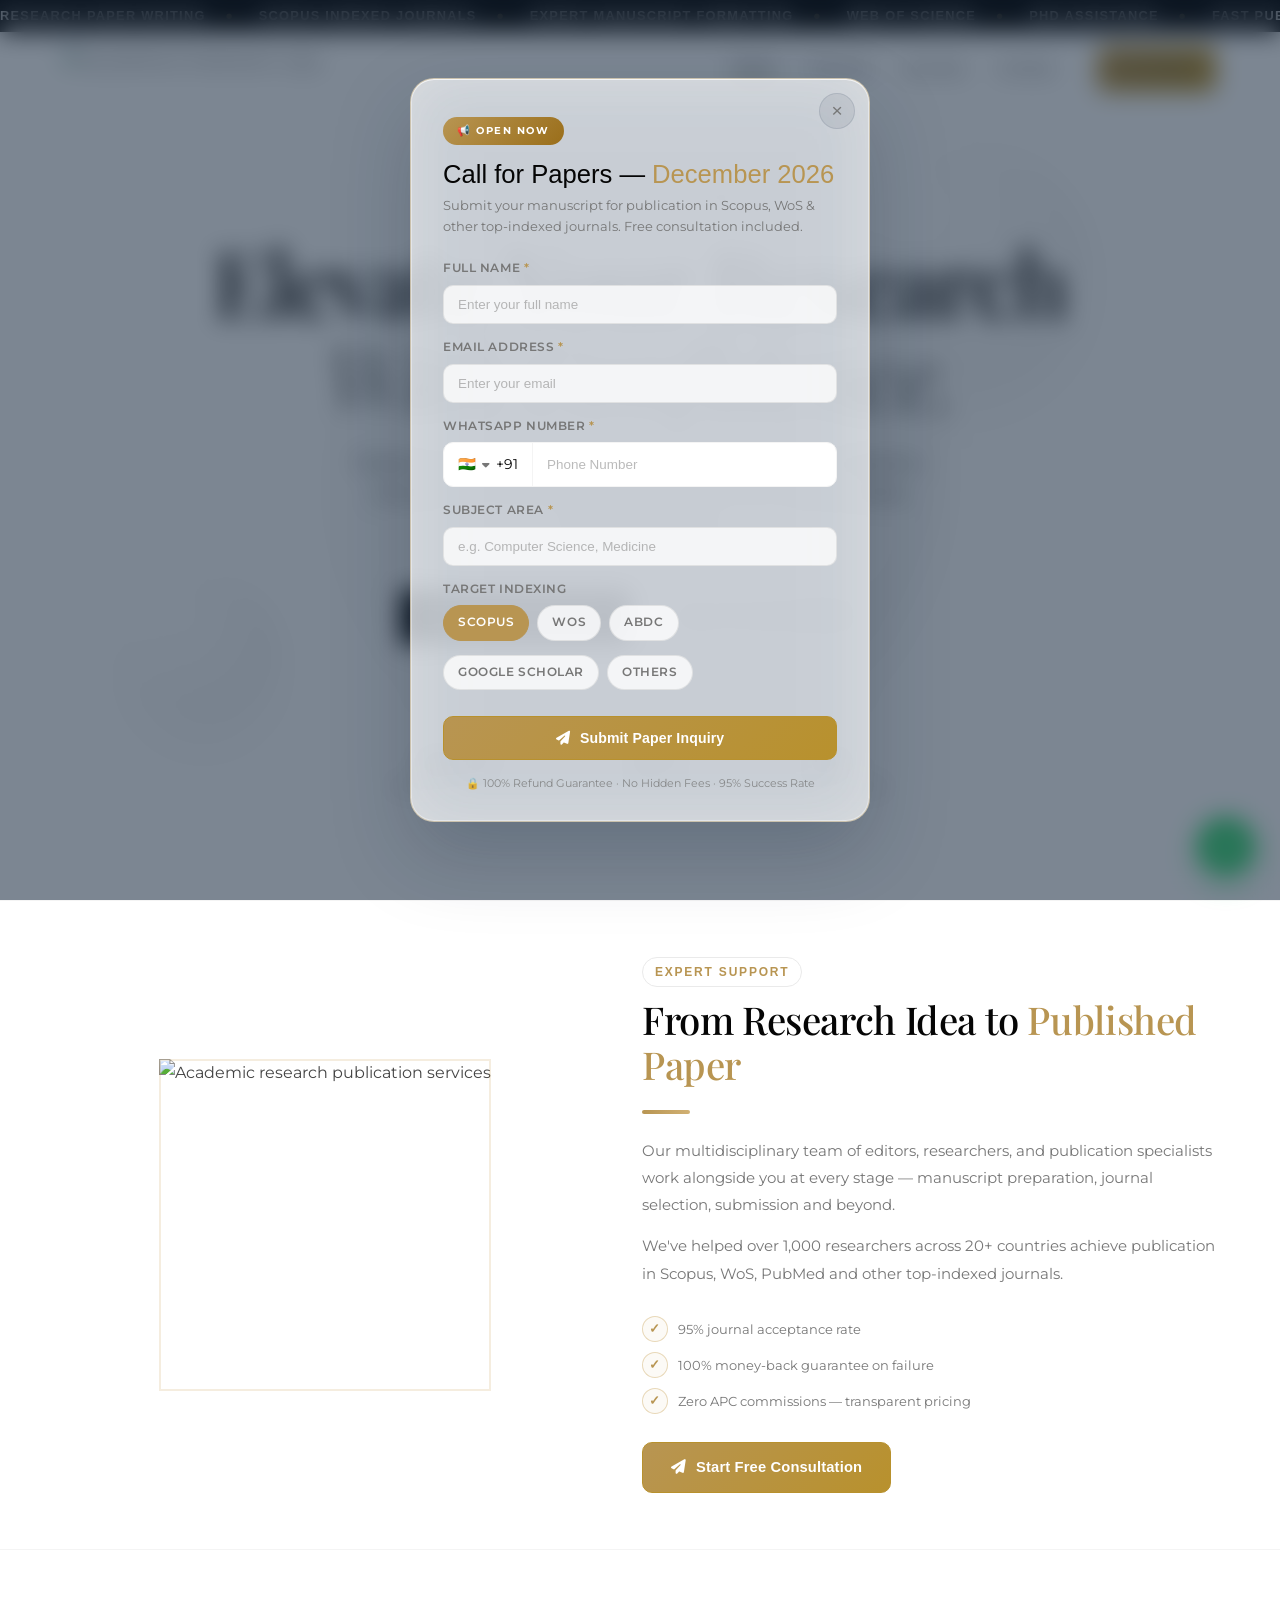
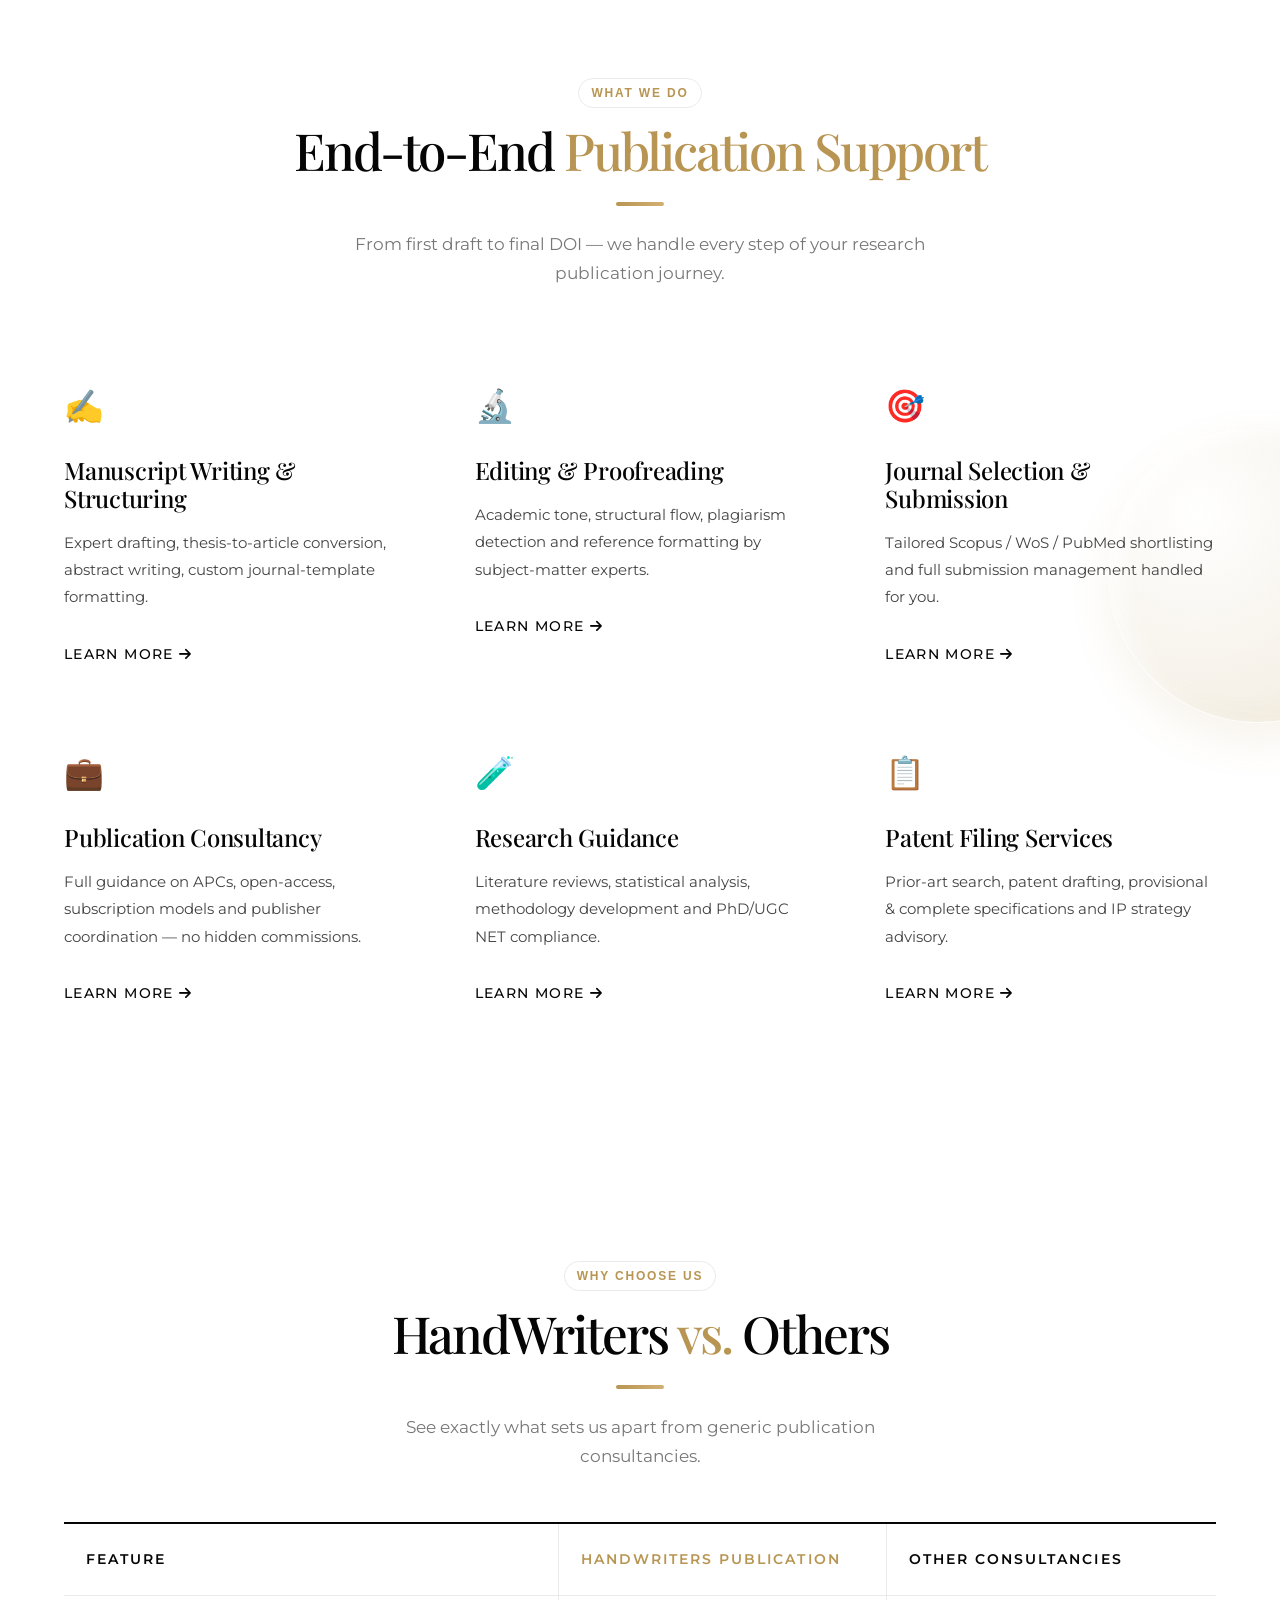
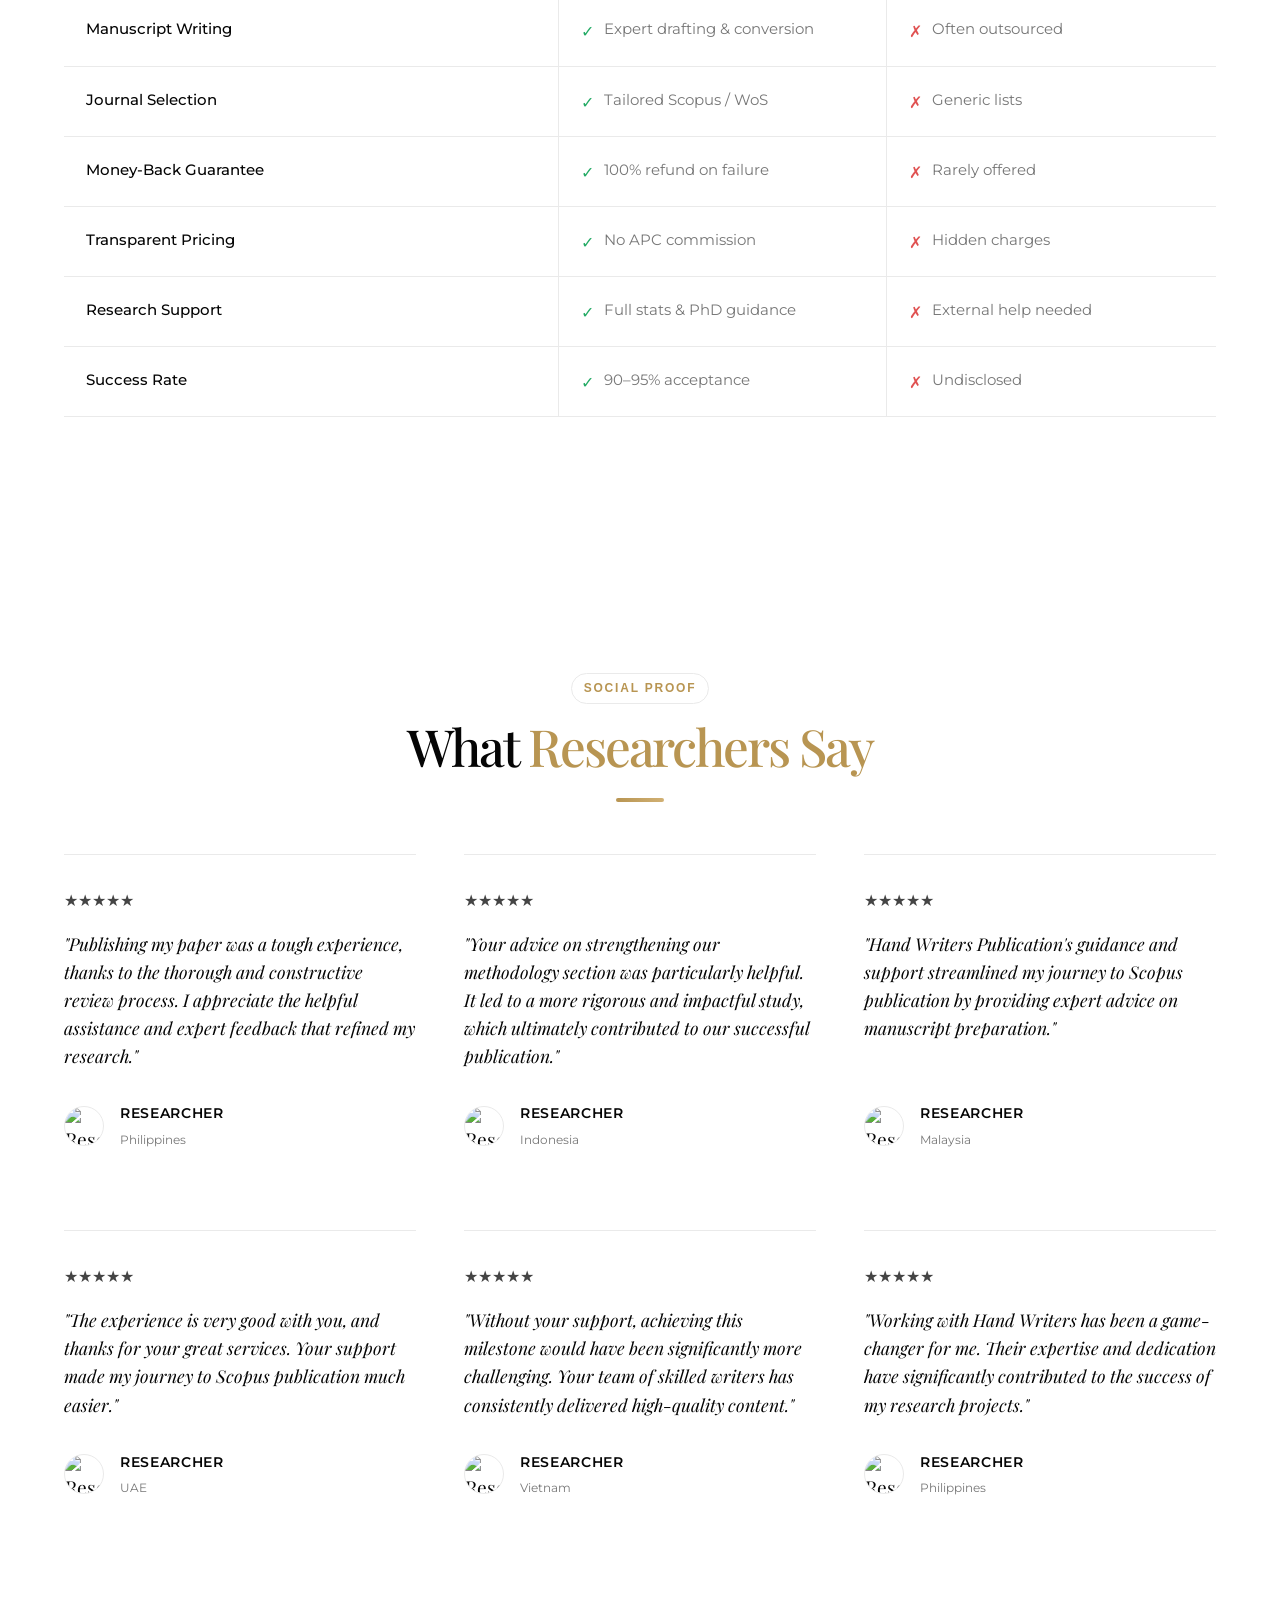
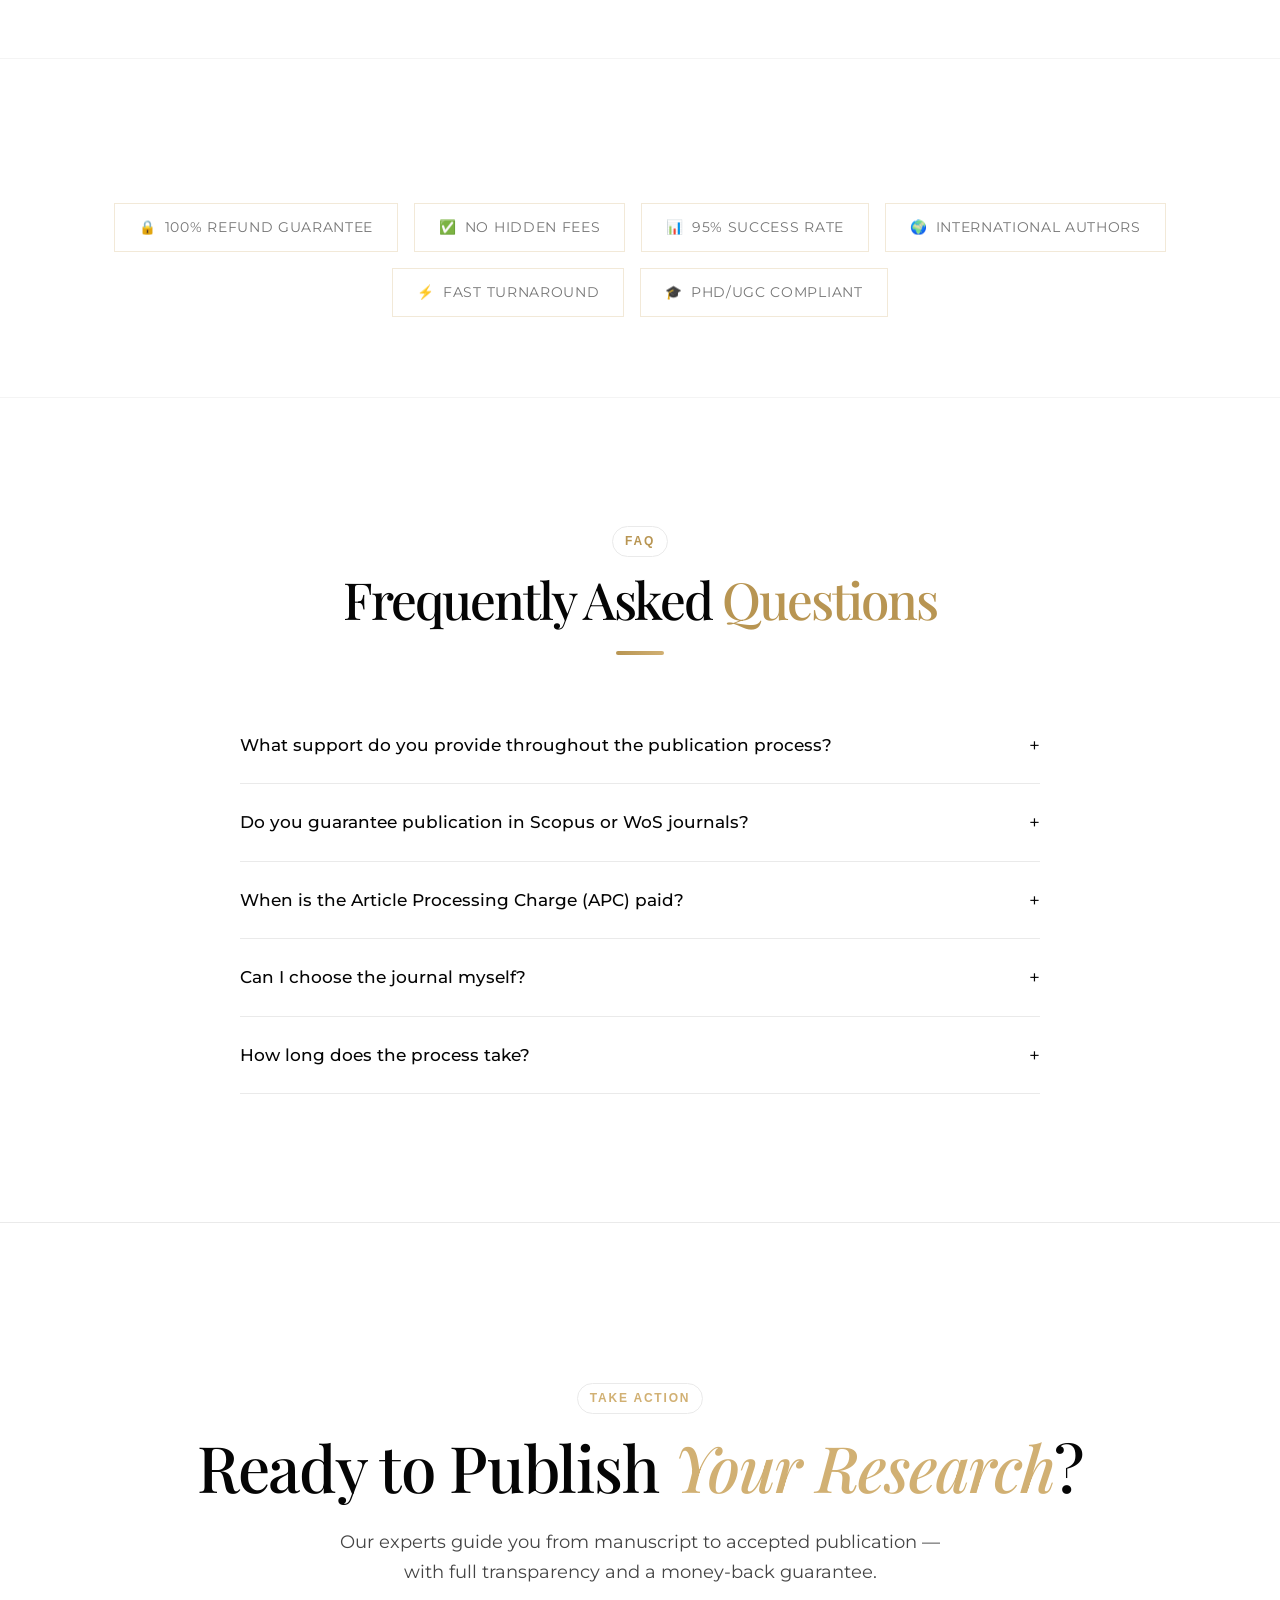
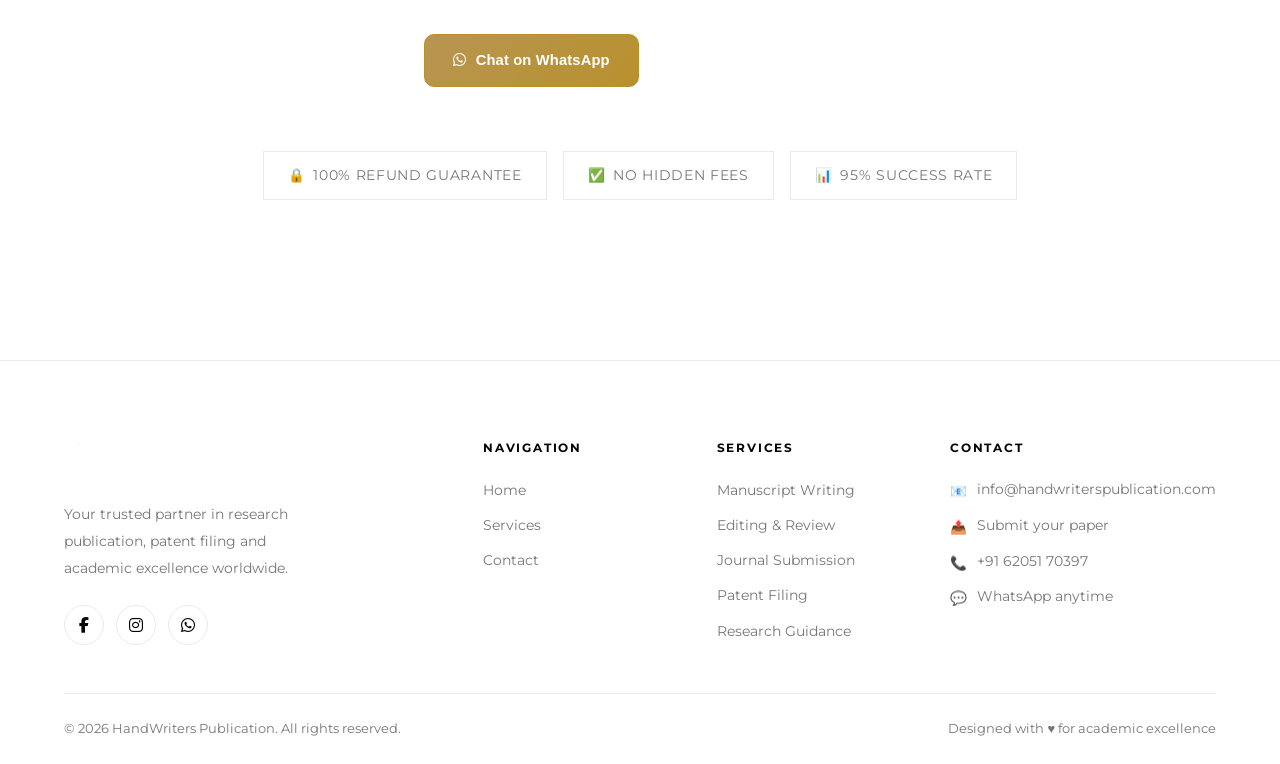
==== index.html @ 3bc951a7 "New 3d design" ====
<!DOCTYPE html>
<html lang="en">
<head>
  <!-- Google tag (gtag.js) -->
  <script async src="https://www.googletagmanager.com/gtag/js?id=G-VJTS8D324P"></script>
  <script>
    window.dataLayer = window.dataLayer || [];
    function gtag(){dataLayer.push(arguments);}
    gtag('js', new Date());
    gtag('config', 'G-VJTS8D324P');
  </script>

  <!-- Charset & Viewport -->
  <meta charset="UTF-8">
  <meta name="viewport" content="width=device-width, initial-scale=1.0">
  <meta http-equiv="X-UA-Compatible" content="IE=edge">

  <!-- Primary Meta Tags -->
  <title>Handwriters Publication | Research Paper & Scopus Journal Publication Services</title>
  <meta name="title" content="Handwriters Publication | Research Paper & Scopus Journal Publication Services">
  <meta name="description" content="Handwriters Publication offers end-to-end research paper publication support — Scopus-indexed journals, manuscript writing, editing, formatting, patent services, and submission assistance. Trusted by researchers across India.">
  <meta name="keywords" content="handwriters publication, research paper publication, Scopus journal publication, manuscript writing services, research publication India, journal submission help, patent services, indexed journal publication, academic publishing, research paper writing, PhD publication support, IEEE publication help, WoS journal, PubMed publication">
  <meta name="author" content="Handwriters Publication">
  <meta name="robots" content="index, follow">
  <meta name="language" content="English">
  <meta name="revisit-after" content="7 days">
  <link rel="canonical" href="https://handwriterspublication.com/">

  <!-- Open Graph -->
  <meta property="og:type" content="website">
  <meta property="og:url" content="https://handwriterspublication.com/">
  <meta property="og:title" content="Handwriters Publication | Research Paper & Scopus Journal Publication Services">
  <meta property="og:description" content="End-to-end research paper publication support — Scopus-indexed journals, manuscript writing, formatting, patent filing, and submission. Trusted by researchers across India.">
  <meta property="og:image" content="https://handwriterspublication.com/lo.png">
  <meta property="og:image:width" content="1200">
  <meta property="og:image:height" content="630">
  <meta property="og:site_name" content="Handwriters Publication">
  <meta property="og:locale" content="en_IN">

  <!-- Twitter Card -->
  <meta name="twitter:card" content="summary_large_image">
  <meta name="twitter:url" content="https://handwriterspublication.com/">
  <meta name="twitter:title" content="Handwriters Publication | Research Paper & Scopus Journal Publication Services">
  <meta name="twitter:description" content="End-to-end research paper publication — Scopus journals, manuscript writing, patent services, and submission support for researchers across India.">
  <meta name="twitter:image" content="https://handwriterspublication.com/lo.png">

  <!-- JSON-LD Schema -->
  <script type="application/ld+json">
  {
    "@context": "https://schema.org",
    "@type": "Organization",
    "name": "Handwriters Publication",
    "alternateName": ["Hand Writers Publication", "Handwriterspublication"],
    "url": "https://handwriterspublication.com",
    "logo": "https://handwriterspublication.com/lo.png",
    "description": "Handwriters Publication provides end-to-end research paper publication services including Scopus-indexed journal submission, manuscript writing, editing, patent filing, and academic publishing support.",
    "contactPoint": {
      "@type": "ContactPoint",
      "contactType": "customer support",
      "availableLanguage": ["English", "Hindi"]
    },
    "sameAs": [
      "https://handwriterspublication.in"
    ],
    "serviceArea": {
      "@type": "Country",
      "name": "India"
    },
    "hasOfferCatalog": {
      "@type": "OfferCatalog",
      "name": "Publication Services",
      "itemListElement": [
        { "@type": "Offer", "itemOffered": { "@type": "Service", "name": "Scopus Journal Publication" } },
        { "@type": "Offer", "itemOffered": { "@type": "Service", "name": "Research Paper Writing" } },
        { "@type": "Offer", "itemOffered": { "@type": "Service", "name": "Manuscript Editing & Formatting" } },
        { "@type": "Offer", "itemOffered": { "@type": "Service", "name": "Patent Filing Services" } },
        { "@type": "Offer", "itemOffered": { "@type": "Service", "name": "WoS & PubMed Journal Submission" } }
      ]
    }
  }
  </script>

  <!-- Favicon -->
  <link rel="icon" type="image/png" href="lo.png">
  <link rel="apple-touch-icon" href="lo.png">

  <!-- Stylesheets -->
  <link rel="stylesheet" href="style.css">
  <link rel="stylesheet" href="chatbot.css">
  <link rel="stylesheet" href="https://cdnjs.cloudflare.com/ajax/libs/font-awesome/6.5.0/css/all.min.css">
</head>
<body>

<!-- ══ KEYWORD MARQUEE ══════════════════════════════════════════════════ -->
<div class="keyword-marquee">
  <div class="marquee-content">
    <span>Research Paper Writing</span><span class="dot">•</span>
    <span>Scopus Indexed Journals</span><span class="dot">•</span>
    <span>Expert Manuscript Formatting</span><span class="dot">•</span>
    <span>Web of Science</span><span class="dot">•</span>
    <span>PhD Assistance</span><span class="dot">•</span>
    <span>Fast Publication</span><span class="dot">•</span>
    <span>Patent Filing Services</span><span class="dot">•</span>
    <span>UGC CARE List</span><span class="dot">•</span>
    <!-- Duplicate for infinite scroll -->
    <span>Research Paper Writing</span><span class="dot">•</span>
    <span>Scopus Indexed Journals</span><span class="dot">•</span>
    <span>Expert Manuscript Formatting</span><span class="dot">•</span>
    <span>Web of Science</span><span class="dot">•</span>
    <span>PhD Assistance</span><span class="dot">•</span>
    <span>Fast Publication</span><span class="dot">•</span>
    <span>Patent Filing Services</span><span class="dot">•</span>
    <span>UGC CARE List</span><span class="dot">•</span>
  </div>
</div>

<header class="site-header" id="header">
  <div class="header-inner">
    <a href="index.html" class="logo-wrap">
      <img src="logo.png" alt="HandWriters Publication Logo" class="logo-img" style="height:44px;width:auto;">
    </a>
    <nav class="main-nav">
      <a href="index.html" class="active">Home</a>
      <a href="services.html">Services</a>
      <a href="https://journals.handwriterspublication.com" target="_blank">Journals</a>
      <a href="contact.html">Contact</a>
      <a href="https://wa.me/916205170397?text=Hello%2C%20I%20want%20more%20info" class="btn btn-gold nav-cta">Get Started</a>
    </nav>
    <button class="hamburger" id="hamburger" aria-label="Menu"><span></span><span></span><span></span></button>
  </div>
</header>

<nav class="mobile-nav" id="mobileNav">
  <button class="mobile-close" id="mobileClose">&times;</button>
  <a href="index.html">Home</a>
  <a href="services.html">Services</a>
  <a href="https://journals.handwriterspublication.com" target="_blank">Journals</a>
  <a href="contact.html">Contact</a>
  <a href="https://wa.me/916205170397" class="btn btn-gold">Get Started</a>
</nav>

<!-- ══ HERO ══════════════════════════════════════════════════ -->
<section class="hero" id="home">
  <!-- Pure CSS 3D Objects -->
  <div class="css-3d-sphere sphere-1"></div>
  <div class="css-3d-sphere sphere-2"></div>
  <div class="css-3d-sphere sphere-main"></div>

  <div class="container hero-center">
    <div class="hero-eyebrow fade-in">
      <span class="hero-eyebrow-text">Trusted Since 2020</span>
    </div>
    <h1 class="fade-in fade-in-delay-1">
      Elevate Your Research<br>
      <em class="typing-text">To Global Recognition</em>
    </h1>
    <p class="hero-desc fade-in fade-in-delay-2">
      Expert-guided manuscript preparation, journal selection, and end-to-end submission support for Scopus, WoS, PubMed &amp; more.
    </p>
    <div class="hero-actions fade-in fade-in-delay-3">
      <a href="services.html" class="btn btn-dark">Explore Services</a>
      <a href="contact.html" class="btn btn-outline">Talk to an Expert</a>
    </div>
    <div class="hero-trust fade-in fade-in-delay-4">
      <div class="trust-item">
        <span class="trust-number">1000+</span>
        <span class="trust-label">Papers Published</span>
      </div>
      <div class="trust-item">
        <span class="trust-number">95%</span>
        <span class="trust-label">Success Rate</span>
      </div>
      <div class="trust-item">
        <span class="trust-number">50+</span>
        <span class="trust-label">Patents Filed</span>
      </div>
    </div>
  </div>
</section>




<!-- ══ ILLUSTRATION PANEL ═══════════════════════════════════════ -->
<section class="illustration-panel">
  <div class="container">
    <div class="illustration-inner">
      <div class="illustration-img-wrap fade-in">
        <img src="services-illustration.png" alt="Academic research publication services" loading="lazy">
      </div>
      <div class="illustration-text fade-in fade-in-delay-2">
        <span class="section-label">Expert Support</span>
        <h2>From Research Idea to <span style="color:var(--gold)">Published Paper</span></h2>
        <div class="gold-line"></div>
        <p>Our multidisciplinary team of editors, researchers, and publication specialists work alongside you at every stage — manuscript preparation, journal selection, submission and beyond.</p>
        <p>We've helped over 1,000 researchers across 20+ countries achieve publication in Scopus, WoS, PubMed and other top-indexed journals.</p>
        <div style="display:flex; flex-direction:column; gap:10px; margin-top:8px;">
          <div style="display:flex;align-items:center;gap:10px;font-size:0.83rem;color:var(--text-muted);">
            <span style="width:26px;height:26px;background:var(--gold-pale);border:1px solid rgba(184,136,42,0.3);border-radius:50%;display:flex;align-items:center;justify-content:center;font-size:0.8rem;flex-shrink:0;color:var(--gold);font-weight:700;">✓</span> 95% journal acceptance rate
          </div>
          <div style="display:flex;align-items:center;gap:10px;font-size:0.83rem;color:var(--text-muted);">
            <span style="width:26px;height:26px;background:var(--gold-pale);border:1px solid rgba(184,136,42,0.3);border-radius:50%;display:flex;align-items:center;justify-content:center;font-size:0.8rem;flex-shrink:0;color:var(--gold);font-weight:700;">✓</span> 100% money-back guarantee on failure
          </div>
          <div style="display:flex;align-items:center;gap:10px;font-size:0.83rem;color:var(--text-muted);">
            <span style="width:26px;height:26px;background:var(--gold-pale);border:1px solid rgba(184,136,42,0.3);border-radius:50%;display:flex;align-items:center;justify-content:center;font-size:0.8rem;flex-shrink:0;color:var(--gold);font-weight:700;">✓</span> Zero APC commissions — transparent pricing
          </div>
        </div>
        <div style="margin-top:28px;">
          <a href="contact.html" class="btn btn-gold"><i class="fas fa-paper-plane"></i> Start Free Consultation</a>
        </div>
      </div>
    </div>
  </div>
</section>

<!-- ══ SERVICES ══════════════════════════════════════════════════ -->
<section class="section services-section" id="services">
  <div class="css-3d-sphere sphere-3"></div>
  <div class="container">
    <div class="fade-in text-center" style="margin-bottom:52px">
      <span class="section-label">What We Do</span>
      <h2 class="section-title">End‑to‑End <span>Publication Support</span></h2>
      <div class="gold-line centered"></div>
      <p class="section-subtitle">From first draft to final DOI — we handle every step of your research publication journey.</p>
    </div>

    <div class="services-grid">
      <div class="service-card featured fade-in">
        <div class="service-icon">✍️</div>
        <h3>Manuscript Writing &amp; Structuring</h3>
        <p>Expert drafting, thesis-to-article conversion, abstract writing, custom journal-template formatting.</p>
        <div class="service-footer"><a href="services.html">Learn more <i class="fas fa-arrow-right"></i></a></div>
      </div>
      <div class="service-card fade-in fade-in-delay-1">
        <div class="service-icon">🔬</div>
        <h3>Editing &amp; Proofreading</h3>
        <p>Academic tone, structural flow, plagiarism detection and reference formatting by subject-matter experts.</p>
        <div class="service-footer"><a href="services.html">Learn more <i class="fas fa-arrow-right"></i></a></div>
      </div>
      <div class="service-card fade-in fade-in-delay-2">
        <div class="service-icon">🎯</div>
        <h3>Journal Selection &amp; Submission</h3>
        <p>Tailored Scopus / WoS / PubMed shortlisting and full submission management handled for you.</p>
        <div class="service-footer"><a href="services.html">Learn more <i class="fas fa-arrow-right"></i></a></div>
      </div>
      <div class="service-card fade-in fade-in-delay-3">
        <div class="service-icon">💼</div>
        <h3>Publication Consultancy</h3>
        <p>Full guidance on APCs, open-access, subscription models and publisher coordination — no hidden commissions.</p>
        <div class="service-footer"><a href="services.html">Learn more <i class="fas fa-arrow-right"></i></a></div>
      </div>
      <div class="service-card fade-in fade-in-delay-4">
        <div class="service-icon">🧪</div>
        <h3>Research Guidance</h3>
        <p>Literature reviews, statistical analysis, methodology development and PhD/UGC NET compliance.</p>
        <div class="service-footer"><a href="services.html">Learn more <i class="fas fa-arrow-right"></i></a></div>
      </div>
      <div class="service-card fade-in fade-in-delay-5">
        <div class="service-icon">📋</div>
        <h3>Patent Filing Services</h3>
        <p>Prior-art search, patent drafting, provisional &amp; complete specifications and IP strategy advisory.</p>
        <div class="service-footer"><a href="services.html">Learn more <i class="fas fa-arrow-right"></i></a></div>
      </div>
    </div>
  </div>
</section>

<!-- ══ COMPARISON ═════════════════════════════════════════════ -->
<section class="section comparison-section">
  <div class="container">
    <div class="text-center fade-in" style="margin-bottom:52px">
      <span class="section-label">Why Choose Us</span>
      <h2 class="section-title">HandWriters <span>vs.</span> Others</h2>
      <div class="gold-line centered"></div>
      <p class="section-subtitle">See exactly what sets us apart from generic publication consultancies.</p>
    </div>
    <div class="comparison-wrap fade-in">
      <div class="comp-header">
        <div class="comp-header-cell">Feature</div>
        <div class="comp-header-cell ours">HandWriters Publication</div>
        <div class="comp-header-cell">Other Consultancies</div>
      </div>
      <div class="comp-row"><div class="comp-cell feature-cell">Manuscript Writing</div><div class="comp-cell ours-cell"><span class="check">✓</span> Expert drafting &amp; conversion</div><div class="comp-cell"><span class="cross">✗</span> Often outsourced</div></div>
      <div class="comp-row"><div class="comp-cell feature-cell">Journal Selection</div><div class="comp-cell ours-cell"><span class="check">✓</span> Tailored Scopus / WoS</div><div class="comp-cell"><span class="cross">✗</span> Generic lists</div></div>
      <div class="comp-row"><div class="comp-cell feature-cell">Money-Back Guarantee</div><div class="comp-cell ours-cell"><span class="check">✓</span> 100% refund on failure</div><div class="comp-cell"><span class="cross">✗</span> Rarely offered</div></div>
      <div class="comp-row"><div class="comp-cell feature-cell">Transparent Pricing</div><div class="comp-cell ours-cell"><span class="check">✓</span> No APC commission</div><div class="comp-cell"><span class="cross">✗</span> Hidden charges</div></div>
      <div class="comp-row"><div class="comp-cell feature-cell">Research Support</div><div class="comp-cell ours-cell"><span class="check">✓</span> Full stats &amp; PhD guidance</div><div class="comp-cell"><span class="cross">✗</span> External help needed</div></div>
      <div class="comp-row"><div class="comp-cell feature-cell">Success Rate</div><div class="comp-cell ours-cell"><span class="check">✓</span> 90–95% acceptance</div><div class="comp-cell"><span class="cross">✗</span> Undisclosed</div></div>
    </div>
  </div>
</section>

<!-- ══ TESTIMONIALS ═══════════════════════════════════════════ -->
<section class="section testimonials-section">
  <div class="container">
    <div class="text-center fade-in" style="margin-bottom:52px">
      <span class="section-label">Social Proof</span>
      <h2 class="section-title">What <span>Researchers Say</span></h2>
      <div class="gold-line centered"></div>
    </div>
    <div class="testimonials-grid">
      <div class="testimonial-card fade-in"><div class="stars">★★★★★</div><blockquote>"Publishing my paper was a tough experience, thanks to the thorough and constructive review process. I appreciate the helpful assistance and expert feedback that refined my research."</blockquote><div class="testimonial-author"><img src="https://randomuser.me/api/portraits/women/45.jpg" alt="Researcher" loading="lazy" class="author-avatar-placeholder" style="width:40px;height:40px;border-radius:50%;object-fit:cover;"><div><div class="author-name">Researcher</div><div class="author-title">Philippines</div></div></div></div>
      <div class="testimonial-card fade-in fade-in-delay-1"><div class="stars">★★★★★</div><blockquote>"Your advice on strengthening our methodology section was particularly helpful. It led to a more rigorous and impactful study, which ultimately contributed to our successful publication."</blockquote><div class="testimonial-author"><img src="https://randomuser.me/api/portraits/men/32.jpg" alt="Researcher" loading="lazy" class="author-avatar-placeholder" style="width:40px;height:40px;border-radius:50%;object-fit:cover;"><div><div class="author-name">Researcher</div><div class="author-title">Indonesia</div></div></div></div>
      <div class="testimonial-card fade-in fade-in-delay-2"><div class="stars">★★★★★</div><blockquote>"Hand Writers Publication's guidance and support streamlined my journey to Scopus publication by providing expert advice on manuscript preparation."</blockquote><div class="testimonial-author"><img src="https://randomuser.me/api/portraits/women/68.jpg" alt="Researcher" loading="lazy" class="author-avatar-placeholder" style="width:40px;height:40px;border-radius:50%;object-fit:cover;"><div><div class="author-name">Researcher</div><div class="author-title">Malaysia</div></div></div></div>
      <div class="testimonial-card fade-in fade-in-delay-3"><div class="stars">★★★★★</div><blockquote>"The experience is very good with you, and thanks for your great services. Your support made my journey to Scopus publication much easier."</blockquote><div class="testimonial-author"><img src="https://randomuser.me/api/portraits/women/23.jpg" alt="Researcher" loading="lazy" class="author-avatar-placeholder" style="width:40px;height:40px;border-radius:50%;object-fit:cover;"><div><div class="author-name">Researcher</div><div class="author-title">UAE</div></div></div></div>
      <div class="testimonial-card fade-in fade-in-delay-4"><div class="stars">★★★★★</div><blockquote>"Without your support, achieving this milestone would have been significantly more challenging. Your team of skilled writers has consistently delivered high-quality content."</blockquote><div class="testimonial-author"><img src="https://randomuser.me/api/portraits/men/45.jpg" alt="Researcher" loading="lazy" class="author-avatar-placeholder" style="width:40px;height:40px;border-radius:50%;object-fit:cover;"><div><div class="author-name">Researcher</div><div class="author-title">Vietnam</div></div></div></div>
      <div class="testimonial-card fade-in fade-in-delay-5"><div class="stars">★★★★★</div><blockquote>"Working with Hand Writers has been a game-changer for me. Their expertise and dedication have significantly contributed to the success of my research projects."</blockquote><div class="testimonial-author"><img src="https://randomuser.me/api/portraits/women/52.jpg" alt="Researcher" loading="lazy" class="author-avatar-placeholder" style="width:40px;height:40px;border-radius:50%;object-fit:cover;"><div><div class="author-name">Researcher</div><div class="author-title">Philippines</div></div></div></div>
    </div>
  </div>
</section>

<!-- ══ TRUST BADGES ═══════════════════════════════════════════ -->
<section class="section-sm" style="background:var(--cream); border-top:1px solid var(--border-soft); border-bottom:1px solid var(--border-soft);">
  <div class="container">
    <div class="trust-row">
      <div class="trust-badge" style="background:var(--white); border-color:rgba(184,136,42,0.18); color:var(--text-muted);"><span>🔒</span> 100% Refund Guarantee</div>
      <div class="trust-badge" style="background:var(--white); border-color:rgba(184,136,42,0.18); color:var(--text-muted);"><span>✅</span> No Hidden Fees</div>
      <div class="trust-badge" style="background:var(--white); border-color:rgba(184,136,42,0.18); color:var(--text-muted);"><span>📊</span> 95% Success Rate</div>
      <div class="trust-badge" style="background:var(--white); border-color:rgba(184,136,42,0.18); color:var(--text-muted);"><span>🌍</span> International Authors</div>
      <div class="trust-badge" style="background:var(--white); border-color:rgba(184,136,42,0.18); color:var(--text-muted);"><span>⚡</span> Fast Turnaround</div>
      <div class="trust-badge" style="background:var(--white); border-color:rgba(184,136,42,0.18); color:var(--text-muted);"><span>🎓</span> PhD/UGC Compliant</div>
    </div>
  </div>
</section>

<!-- ══ FAQ ════════════════════════════════════════════════════ -->
<section class="section faq-section">
  <div class="container">
    <div class="text-center fade-in" style="margin-bottom:52px">
      <span class="section-label">FAQ</span>
      <h2 class="section-title">Frequently Asked <span>Questions</span></h2>
      <div class="gold-line centered"></div>
    </div>
    <div class="faq-list">
      <div class="faq-item fade-in"><div class="faq-question"><span class="faq-q-text">What support do you provide throughout the publication process?</span><div class="faq-icon">+</div></div><div class="faq-answer"><div class="faq-answer-inner">We assist end-to-end — from manuscript writing and journal shortlisting to formatting, submission, communication with journals, revisions, and final publication. You'll receive milestone updates throughout.</div></div></div>
      <div class="faq-item fade-in fade-in-delay-1"><div class="faq-question"><span class="faq-q-text">Do you guarantee publication in Scopus or WoS journals?</span><div class="faq-icon">+</div></div><div class="faq-answer"><div class="faq-answer-inner">While final acceptance rests with the journal, we maintain a 90–95% success rate in Scopus-indexed journals. If we fail to publish, you receive a full 100% refund — no questions asked.</div></div></div>
      <div class="faq-item fade-in fade-in-delay-2"><div class="faq-question"><span class="faq-q-text">When is the Article Processing Charge (APC) paid?</span><div class="faq-icon">+</div></div><div class="faq-answer"><div class="faq-answer-inner">APCs are paid only after your paper is accepted. We notify you once acceptance is confirmed, and you pay the APC directly to the publisher. We do not take any commission on APCs.</div></div></div>
      <div class="faq-item fade-in fade-in-delay-3"><div class="faq-question"><span class="faq-q-text">Can I choose the journal myself?</span><div class="faq-icon">+</div></div><div class="faq-answer"><div class="faq-answer-inner">Yes. We provide a curated shortlist tailored to your manuscript's scope. You always have the final say — we only proceed with your explicit confirmation of the target journal.</div></div></div>
      <div class="faq-item fade-in fade-in-delay-4"><div class="faq-question"><span class="faq-q-text">How long does the process take?</span><div class="faq-icon">+</div></div><div class="faq-answer"><div class="faq-answer-inner">Manuscript preparation typically takes 1–3 weeks. Journal acceptance varies from 4–16 weeks. We keep you updated at every milestone so you're never left wondering.</div></div></div>
    </div>
  </div>
</section>

<!-- ══ CTA ════════════════════════════════════════════════════ -->
<section class="section cta-section">
  <div class="container">
    <span class="section-label" style="color:var(--gold-light)">Take Action</span>
    <h2>Ready to Publish <em style="font-style:italic; color:var(--gold-light)">Your Research</em>?</h2>
    <p>Our experts guide you from manuscript to accepted publication — with full transparency and a money-back guarantee.</p>
    <div class="cta-actions">
      <a href="https://wa.me/916205170397?text=Hello%2C%20I%20want%20more%20info" class="btn btn-gold"><i class="fab fa-whatsapp"></i> Chat on WhatsApp</a>
      <a href="contact.html" class="btn" style="background:rgba(255,255,255,0.1); color:#fff; border:2px solid rgba(255,255,255,0.2);"><i class="fas fa-envelope"></i> Send a Message</a>
    </div>
    <div class="trust-row">
      <div class="trust-badge"><span>🔒</span> 100% Refund Guarantee</div>
      <div class="trust-badge"><span>✅</span> No Hidden Fees</div>
      <div class="trust-badge"><span>📊</span> 95% Success Rate</div>
    </div>
  </div>
</section>

<!-- ── Footer ── -->
<footer class="site-footer">
  <div class="container">
    <div class="footer-top">
      <div class="footer-brand">
        <a href="index.html" class="logo-wrap">
          <img src="logo.png" alt="HandWriters Publication Logo" style="height:44px;width:auto;filter:brightness(10);">
        </a>
        <p>Your trusted partner in research publication, patent filing and academic excellence worldwide.</p>
        <div class="footer-social">
          <a href="https://www.facebook.com/profile.php?id=61573253404960" target="_blank" title="Facebook"><i class="fab fa-facebook-f"></i></a>
          <a href="https://www.instagram.com/handwriterspublication/" target="_blank" title="Instagram"><i class="fab fa-instagram"></i></a>
          <a href="https://wa.me/916205170397" target="_blank" title="WhatsApp"><i class="fab fa-whatsapp"></i></a>
        </div>
      </div>
      <div class="footer-col"><h4>Navigation</h4><ul><li><a href="index.html">Home</a></li><li><a href="services.html">Services</a></li><li><a href="contact.html">Contact</a></li></ul></div>
      <div class="footer-col"><h4>Services</h4><ul><li><a href="services.html">Manuscript Writing</a></li><li><a href="services.html">Editing &amp; Review</a></li><li><a href="services.html">Journal Submission</a></li><li><a href="services.html">Patent Filing</a></li><li><a href="services.html">Research Guidance</a></li></ul></div>
      <div class="footer-col footer-contact"><h4>Contact</h4>
        <p><span class="footer-contact-icon">📧</span><a href="mailto:info@handwriterspublication.com">info@handwriterspublication.com</a></p>
        <p><span class="footer-contact-icon">📤</span><a href="mailto:submissionwritingservices@outlook.com">Submit your paper</a></p>
        <p><span class="footer-contact-icon">📞</span><a href="tel:+916205170397">+91 62051 70397</a></p>
        <p><span class="footer-contact-icon">💬</span><a href="https://wa.me/916205170397">WhatsApp anytime</a></p>
      </div>
    </div>
    <div class="footer-bottom">
      <span>© 2026 HandWriters Publication. All rights reserved.</span>
      <span>Designed with ♥ for academic excellence</span>
    </div>
  </div>
</footer>

<a href="https://wa.me/916205170397?text=Hello%2C%20I%20want%20more%20info" class="wa-float" target="_blank">
  <i class="fab fa-whatsapp" style="color:white; font-size:1.5rem;"></i>
</a>

<script src="script.js"></script>
<script src="chatbot.js"></script>
</body>
</html>
---- style.css ----
/* ============================================================
   HAND WRITERS PUBLICATION — Classic White Elegance (Total Redesign)
   Design: Absolute White, Editorial High Contrast, Minimalist 3D
   ============================================================ */

@import url('https://fonts.googleapis.com/css2?family=Montserrat:ital,wght@0,300;0,400;0,500;0,600;0,700;1,400&family=Playfair+Display:ital,wght@0,400;0,500;0,600;0,700;0,800;1,400;1,500;1,600;1,700&display=swap');

/* ── Design Tokens ── */
:root {
  --ivory:       #ffffff; /* No ivory, just pure white */
  --cream:       #ffffff; /* No cream, just pure white */
  --cream-dark:  #fcfcfc; /* Barely off-white for deepest sections if strictly needed */
  --white:       #ffffff;
  --ink:         #050505; /* Stark editorial black */
  --ink-mid:     #1a1a1a;
  --ink-light:   #333333;
  --gold:        #b89552; /* Sophisticated muted gold */
  --gold-light:  #d1b073;
  --gold-pale:   rgba(184, 149, 82, 0.05);
  --gold-bg:     transparent; /* No filled boxes */
  --text-dark:   #050505;
  --text-body:   #444444; /* High contrast body text */
  --text-muted:  #777777;
  --border:      #eaeaea;
  --border-soft: #f4f4f4;
  
  /* Shadows are strictly prohibited in editorial layout, kept minimal only for 3D or specific lifters */
  --shadow-sm:   none;
  --shadow-md:   none;
  --shadow-lg:   none;
  --shadow-hover: none;
  --shadow-gold: none;
  
  --radius:      0px; /* Sharp corners for editorial look */
  --radius-lg:   0px;
  --transition:  all 0.5s cubic-bezier(0.2, 0.8, 0.2, 1);
}

*, *::before, *::after { box-sizing: border-box; margin: 0; padding: 0; }
html { scroll-behavior: smooth; }

body {
  font-family: 'Montserrat', sans-serif;
  background: var(--white);
  color: var(--text-body);
  line-height: 1.7;
  overflow-x: hidden;
  -webkit-font-smoothing: antialiased;
  -moz-osx-font-smoothing: grayscale;
}

h1, h2, h3, h4, h5, h6 {
  font-family: 'Playfair Display', serif;
  color: var(--text-dark);
  line-height: 1.15;
  letter-spacing: -0.01em;
  font-weight: 500;
}

a { text-decoration: none; color: inherit; transition: var(--transition); }
img { max-width: 100%; display: block; }

::-webkit-scrollbar { width: 8px; }
::-webkit-scrollbar-track { background: var(--cream); }
::-webkit-scrollbar-thumb { background: var(--gold-light); border-radius: 4px; }

/* ── Utilities ── */
.container { width: 90%; max-width: 1200px; margin: 0 auto; position: relative; z-index: 2; }
.section { padding: 128px 0; position: relative; overflow: hidden; }
.section-sm { padding: 80px 0; position: relative; overflow: hidden; }
.text-center { text-align: center; }
.text-center .section-subtitle { margin-left: auto; margin-right: auto; }
.text-center .gold-line { margin-left: auto; margin-right: auto; }

.section-label {
  display: inline-block;
  font-family: 'Plus Jakarta Sans', sans-serif;
  font-size: 0.75rem;
  font-weight: 700;
  letter-spacing: 0.15em;
  text-transform: uppercase;
  color: var(--gold);
  margin-bottom: 16px;
  background: var(--gold-bg);
  padding: 4px 12px;
  border-radius: 999px;
  border: 1px solid var(--border);
}

.section-title {
  font-size: clamp(2rem, 4vw, 3.25rem);
  color: var(--text-dark);
  margin-bottom: 24px;
  letter-spacing: -0.04em;
  line-height: 1.05;
}

.section-title span { color: var(--gold); }

.section-subtitle {
  font-size: 1.05rem;
  color: var(--text-muted);
  max-width: 580px;
  line-height: 1.7;
}

.gold-line {
  width: 48px;
  height: 4px;
  background: linear-gradient(90deg, var(--gold), var(--gold-light));
  margin: 24px 0;
  border-radius: 2px;
}

/* ── Buttons ── */
.btn {
  display: inline-flex;
  align-items: center;
  gap: 10px;
  font-family: 'Plus Jakarta Sans', sans-serif;
  font-size: 0.92rem;
  font-weight: 600;
  letter-spacing: 0.01em;
  padding: 12px 28px;
  border-radius: 10px;
  cursor: pointer;
  border: 1px solid transparent;
  transition: var(--transition);
  text-decoration: none;
  justify-content: center;
}

.btn-gold {
  background: linear-gradient(135deg, var(--gold), #b8912d);
  color: #fff;
  box-shadow: inset 0 1px 1px rgba(255, 255, 255, 0.2), var(--shadow-sm);
  border-color: #b8912d;
}
.btn-gold:hover {
  transform: translateY(-2px);
  box-shadow: inset 0 1px 1px rgba(255, 255, 255, 0.2), var(--shadow-gold);
}

.btn-outline {
  background: var(--white);
  color: var(--ink);
  border: 1px solid var(--border-soft);
  box-shadow: var(--shadow-sm);
}
.btn-outline:hover {
  border-color: var(--border);
  background: var(--cream);
  box-shadow: var(--shadow-md);
  transform: translateY(-2px);
}

.btn-ink {
  background: linear-gradient(180deg, var(--ink-mid), var(--ink));
  color: #fff;
  box-shadow: inset 0 1px 1px rgba(255, 255, 255, 0.1), var(--shadow-sm);
  border-color: var(--ink);
}
.btn-ink:hover {
  transform: translateY(-2px);
  box-shadow: inset 0 1px 1px rgba(255, 255, 255, 0.1), var(--shadow-hover);
  background: var(--ink);
}

/* ── Marquee ── */
.keyword-marquee {
  position: fixed;
  top: 0; left: 0; right: 0;
  height: 32px;
  background: var(--ink);
  color: var(--white);
  padding: 0;
  display: flex;
  align-items: center;
  overflow: hidden;
  white-space: nowrap;
  z-index: 1001;
  font-family: 'Plus Jakarta Sans', sans-serif;
}
.marquee-content {
  display: inline-block;
  white-space: nowrap;
  animation: scrollMarquee 30s linear infinite;
}
.marquee-content span {
  font-size: 0.8rem;
  font-weight: 600;
  letter-spacing: 0.1em;
  text-transform: uppercase;
  display: inline-block;
  vertical-align: middle;
}
.marquee-content .dot {
  color: var(--gold);
  margin: 0 20px;
  font-size: 1.2rem;
  display: inline-block;
  vertical-align: middle;
}
@keyframes scrollMarquee {
  0% { transform: translateX(0); }
  100% { transform: translateX(-50%); }
}

/* ── Header ── */
.site-header {
  position: fixed;
  top: 32px; left: 0; right: 0;
  z-index: 1000;
  /* Start fully transparent on the home page */
  background: transparent;
  transition: var(--transition);
}

.header-inner {
  display: flex;
  align-items: center;
  justify-content: space-between;
  padding: 0 5%;
  height: 74px;
  transition: var(--transition);
}

.site-header.scrolled .header-inner,
.site-header.always-light .header-inner {
  background: rgba(255,255,255,0.85);
  backdrop-filter: blur(20px);
  -webkit-backdrop-filter: blur(20px);
  border-bottom: 1px solid var(--border);
  height: 70px;
}

.logo-wrap { display: flex; align-items: center; gap: 12px; }

.logo-icon {
  width: 42px; height: 42px;
  background: linear-gradient(135deg, var(--gold), #9a6e1a);
  border-radius: 10px;
  display: flex; align-items: center; justify-content: center;
  font-size: 1.3rem; flex-shrink: 0;
}

.logo-text-wrap { display: flex; flex-direction: column; line-height: 1.1; }

.logo-name {
  font-family: 'Outfit', sans-serif;
  font-size: 1.2rem;
  color: var(--ink);
}

.logo-tagline {
  font-size: 0.63rem;
  font-weight: 600;
  letter-spacing: 0.15em;
  text-transform: uppercase;
  color: var(--gold);
}

.main-nav { display: flex; align-items: center; gap: 34px; }

.main-nav a {
  font-size: 0.875rem;
  font-weight: 500;
  color: var(--text-body);
  position: relative;
  padding: 4px 0;
  transition: var(--transition);
}

.main-nav a::after {
  content: '';
  position: absolute;
  bottom: -2px; left: 0;
  width: 0; height: 2px;
  background: var(--gold);
  border-radius: 1px;
  transition: width 0.3s ease;
}

.main-nav a:hover, .main-nav a.active { color: var(--text-dark); }
.main-nav a:not(.nav-cta):hover::after, .main-nav a:not(.nav-cta).active::after { width: 100%; }
.main-nav a.nav-cta::after { display: none; }

.nav-cta { margin-left: 8px; padding: 10px 22px !important; }

/* Hamburger */
.hamburger { display: none; flex-direction: column; gap: 5px; cursor: pointer; padding: 4px; }
.hamburger span { display: block; width: 24px; height: 2px; background: var(--ink); border-radius: 2px; transition: var(--transition); }
.hamburger.open span:nth-child(1) { transform: rotate(45deg) translate(5px, 5px); }
.hamburger.open span:nth-child(2) { opacity: 0; }
.hamburger.open span:nth-child(3) { transform: rotate(-45deg) translate(5px, -5px); }

.mobile-nav {
  display: none; position: fixed;
  top: 0; left: 0; right: 0; bottom: 0;
  background: rgba(255,255,255,0.98);
  z-index: 10000;
  flex-direction: column; align-items: center; justify-content: center; gap: 32px;
}
.mobile-nav.open { display: flex; }
.mobile-nav a { font-family: 'Outfit', sans-serif; font-size: 2rem; color: var(--ink); }
.mobile-nav a:hover { color: var(--gold); }
.mobile-close { position: absolute; top: 24px; right: 24px; font-size: 2rem; color: var(--ink); cursor: pointer; background: none; border: none; }

/* ── 3D Abstract Objects (Editorial Glass/Silver) ── */
.css-3d-sphere {
  position: absolute;
  border-radius: 50%;
  pointer-events: none;
  z-index: 1;
  background: radial-gradient(120% 120% at 30% 30%, rgba(255,255,255,0.7) 0%, rgba(240,240,240,0.4) 50%, rgba(200,200,200,0.1) 100%);
  box-shadow: inset -10px -10px 30px rgba(0,0,0,0.02),
              inset 10px 10px 30px rgba(255,255,255,1),
              0 30px 60px rgba(0,0,0,0.03);
  backdrop-filter: blur(40px) saturate(120%);
  -webkit-backdrop-filter: blur(40px) saturate(120%);
  border: 1px solid rgba(255,255,255,0.8);
  animation: float3D 16s ease-in-out infinite alternate;
}

.sphere-main {
  width: 600px; height: 600px;
  top: 50%; left: 50%;
  transform: translate(-50%, -50%);
  z-index: 0;
  animation: breathe3D 25s ease-in-out infinite alternate;
}

.sphere-1 {
  width: 250px; height: 250px;
  top: 15%; right: 15%;
  animation-duration: 20s;
}

.sphere-2 {
  width: 150px; height: 150px;
  bottom: 20%; left: 10%;
  animation-duration: 14s;
  animation-delay: -5s;
}

.sphere-3 {
  width: 300px; height: 300px;
  top: 40%; right: -10%;
  background: radial-gradient(120% 120% at 30% 30%, rgba(255,255,255,0.8) 0%, rgba(184,149,82,0.15) 60%, rgba(184,149,82,0.02) 100%);
  box-shadow: inset -10px -10px 20px rgba(184,149,82,0.05),
              inset 10px 10px 20px rgba(255,255,255,0.9),
              0 20px 40px rgba(184,149,82,0.1);
  animation-duration: 22s;
}

@keyframes float3D {
  0% { transform: translateY(calc(0px + var(--scroll-offset, 0px))) rotate(0deg) scale(1); }
  50% { transform: translateY(calc(-40px + var(--scroll-offset, 0px))) rotate(5deg) scale(1.02); }
  100% { transform: translateY(calc(0px + var(--scroll-offset, 0px))) rotate(0deg) scale(1); }
}

@keyframes breathe3D {
  0% { transform: translate(-50%, calc(-50% + var(--scroll-offset, 0px))) scale(1); }
  100% { transform: translate(-50%, calc(-55% + var(--scroll-offset, 0px))) scale(1.05); }
}

/* ── Hero (Editorial Centered) ── */
.hero {
  position: relative;
  min-height: 100vh;
  display: flex;
  align-items: center;
  justify-content: center;
  overflow: hidden;
  background: var(--white);
  padding-top: 80px;
}

.hero-center {
  position: relative;
  z-index: 10;
  max-width: 900px;
  text-align: center;
  display: flex;
  flex-direction: column;
  align-items: center;
}

.hero-eyebrow {
  margin-bottom: 24px;
}
.hero-eyebrow-text {
  font-family: 'Montserrat', sans-serif;
  font-size: 0.85rem;
  font-weight: 600;
  letter-spacing: 0.25em;
  text-transform: uppercase;
  color: var(--text-muted);
}

.hero h1 {
  font-size: clamp(3rem, 7vw, 6rem);
  color: var(--ink);
  line-height: 1.05;
  letter-spacing: -0.02em;
  margin-bottom: 24px;
}
.hero h1 em {
  font-style: italic;
  font-weight: 400;
  color: var(--text-muted);
}

.hero-desc {
  font-family: 'Montserrat', sans-serif;
  font-size: 1.25rem;
  color: var(--text-body);
  max-width: 600px;
  line-height: 1.6;
  margin: 0 auto 48px;
}

.hero-actions {
  display: flex;
  gap: 16px;
  justify-content: center;
  margin-bottom: 64px;
}

.btn-dark {
  background: var(--ink);
  color: var(--white);
  border: 1px solid var(--ink);
  padding: 14px 32px;
  border-radius: 0;
  font-family: 'Montserrat', sans-serif;
  font-weight: 500;
  text-transform: uppercase;
  letter-spacing: 0.1em;
  font-size: 0.85rem;
  transition: var(--transition);
}
.btn-dark:hover {
  background: var(--white);
  color: var(--ink);
}

.btn-outline {
  background: transparent;
  color: var(--ink);
  border: 1px solid var(--border);
  padding: 14px 32px;
  border-radius: 0;
  font-family: 'Montserrat', sans-serif;
  font-weight: 500;
  text-transform: uppercase;
  letter-spacing: 0.1em;
  font-size: 0.85rem;
  transition: var(--transition);
}
.btn-outline:hover {
  border-color: var(--ink);
  background: var(--white);
}

.hero-trust {
  display: flex;
  align-items: center;
  justify-content: center;
  gap: 64px;
  padding-top: 32px;
  border-top: 1px solid var(--border);
}

.trust-item { display: flex; flex-direction: column; align-items: center; gap: 4px; }
.trust-number {
  font-family: 'Playfair Display', serif;
  font-size: 2rem;
  color: var(--ink);
  line-height: 1;
}
.trust-label {
  font-family: 'Montserrat', sans-serif;
  font-size: 0.75rem;
  color: var(--text-muted);
  text-transform: uppercase;
  letter-spacing: 0.1em;
}

/* Floating badge */
.card-badge {
  position: absolute;
  top: -18px; right: -18px;
  background: var(--ink);
  color: #fff;
  border-radius: 14px;
  padding: 12px 16px;
  text-align: center;
  z-index: 5;
  box-shadow: var(--shadow-md);
}
.card-badge-num { font-family: 'Outfit', sans-serif; font-size: 1.5rem; line-height: 1; }
.card-badge-txt { font-size: 0.62rem; color: rgba(255,255,255,0.7); margin-top: 1px; }

/* ── Stats Strip ── */
.stats-strip {
  background: var(--ink);
  padding: 64px 0;
}

.stats-grid { display: grid; grid-template-columns: repeat(4, 1fr); }

.stat-item { text-align: center; padding: 0 28px; position: relative; }
.stat-item:not(:last-child)::after {
  content: ''; position: absolute;
  right: 0; top: 15%; bottom: 15%; width: 1px;
  background: rgba(255,255,255,0.1);
}

.stat-num {
  font-family: 'Outfit', sans-serif;
  font-size: 3rem; color: var(--gold-light); line-height: 1;
  display: block;
}

.stat-lbl { font-size: 0.82rem; color: rgba(255,255,255,0.55); margin-top: 8px; display: block; }

/* ── Illustration Banner ── */
.illustration-panel {
  background: var(--cream);
  border-top: 1px solid var(--border-soft);
  border-bottom: 1px solid var(--border-soft);
  padding: 56px 0;
}
.illustration-inner {
  display: grid;
  grid-template-columns: 1fr 1.1fr;
  gap: 56px;
  align-items: center;
}
.illustration-img-wrap {
  position: relative;
  border-radius: var(--radius-lg);
  overflow: hidden;
  box-shadow: var(--shadow-lg);
  aspect-ratio: 1/1;
  max-width: 380px;
  margin: 0 auto;
}
.illustration-img-wrap img {
  width: 100%; height: 100%;
  object-fit: cover;
  display: block;
}
.illustration-img-wrap::after {
  content: '';
  position: absolute; inset: 0;
  border: 2px solid rgba(184,136,42,0.15);
  border-radius: var(--radius-lg);
  pointer-events: none;
}

.illustration-text .section-label { margin-bottom: 10px; }
.illustration-text h2 { font-size: clamp(1.7rem, 3vw, 2.6rem); margin-bottom: 16px; }
.illustration-text p { font-size: 0.92rem; color: var(--text-muted); line-height: 1.85; margin-bottom: 14px; }
.illustration-text p:last-of-type { margin-bottom: 28px; }

/* ── Services (Editorial Grid) ── */
.services-section { background: var(--white); }

.services-grid { 
  display: grid; 
  grid-template-columns: repeat(3, 1fr); 
  gap: 80px; 
  padding-top: 40px;
}

.service-card {
  background: transparent;
  border: none;
  border-radius: 0;
  padding: 0;
  position: relative;
  transition: var(--transition);
  display: flex;
  flex-direction: column;
}

.service-card::after { display: none; }
.service-card:hover { transform: translateY(-4px); }

.service-icon {
  width: auto; height: auto;
  background: transparent;
  border: none;
  box-shadow: none;
  border-radius: 0; 
  display: flex; align-items: flex-start; justify-content: flex-start;
  font-size: 2rem; margin-bottom: 24px; transition: var(--transition);
  color: var(--ink);
}
.service-card:hover .service-icon { color: var(--gold); }

.service-card h3 { 
  font-family: 'Playfair Display', serif;
  font-size: 1.5rem; 
  color: var(--ink); 
  margin-bottom: 16px; 
  letter-spacing: -0.01em;
}

.service-card p { 
  font-family: 'Montserrat', sans-serif;
  font-size: 0.95rem; 
  color: var(--text-body); 
  line-height: 1.8; 
}

.service-card ul { 
  margin: 16px 0 0 16px; 
  font-size: 0.9rem; 
  color: var(--text-muted); 
  line-height: 2; 
  font-family: 'Montserrat', sans-serif;
}

.service-footer {
  display: flex; align-items: center; gap: 8px;
  margin-top: 32px; 
  font-size: 0.85rem; 
  font-weight: 500;
  font-family: 'Montserrat', sans-serif;
  letter-spacing: 0.1em;
  text-transform: uppercase;
  color: var(--ink); 
  transition: var(--transition);
}
.service-card:hover .service-footer { gap: 12px; color: var(--gold); }

.service-card.featured { background: transparent; border: none; box-shadow: none; }
.service-card.featured .service-icon { background: transparent; border: none; color: var(--gold); }
/* ── Process (Editorial Timeline) ── */
.process-section { background: var(--white); }

.process-timeline {
  position: relative;
  display: flex; flex-direction: column;
  max-width: 800px; margin: 0 auto;
}

.process-timeline::before {
  content: ''; position: absolute;
  left: 30px; top: 0; bottom: 0; width: 1px;
  background: var(--border);
}

.process-step { display: flex; gap: 48px; padding: 32px 0; align-items: flex-start; }

.step-num {
  flex-shrink: 0; width: 60px; height: 60px; border-radius: 50%;
  background: var(--white);
  border: 1px solid var(--ink);
  display: flex; align-items: center; justify-content: center;
  font-family: 'Playfair Display', serif; font-size: 1.5rem;
  color: var(--ink); position: relative; z-index: 1;
  box-shadow: none;
}

.step-body { padding-top: 10px; }
.step-body h3 { 
  font-family: 'Playfair Display', serif;
  font-size: 1.5rem; 
  color: var(--ink); 
  margin-bottom: 12px; 
}
.step-body p { 
  font-family: 'Montserrat', sans-serif;
  font-size: 1rem; 
  color: var(--text-body); 
  line-height: 1.8; 
  max-width: 540px; 
}

/* ── Comparison (Editorial Table) ── */
.comparison-section { background: var(--white); }

.comparison-wrap {
  background: transparent;
  border: none;
  border-top: 2px solid var(--ink);
  border-bottom: 1px solid var(--border);
  border-radius: 0;
  overflow: hidden;
  box-shadow: none;
}

.comp-header { 
  display: grid; 
  grid-template-columns: 1.5fr 1fr 1fr; 
  background: transparent; 
  border-bottom: 1px solid var(--border); 
}
.comp-header-cell { 
  padding: 24px 22px; 
  font-family: 'Montserrat', sans-serif;
  font-size: 0.85rem; 
  font-weight: 600; 
  letter-spacing: 0.15em; 
  text-transform: uppercase; 
  color: var(--ink); 
}
.comp-header-cell.ours { color: var(--gold); background: transparent; border-left: 1px solid var(--border); border-right: 1px solid var(--border); }

.comp-row { display: grid; grid-template-columns: 1.5fr 1fr 1fr; border-bottom: 1px solid var(--border); transition: var(--transition); }
.comp-row:last-child { border-bottom: none; }
.comp-row:hover { background: rgba(0,0,0,0.02); }

.comp-cell { padding: 20px 22px; font-family: 'Montserrat', sans-serif; font-size: 0.95rem; color: var(--text-muted); display: flex; align-items: flex-start; gap: 10px; }
.comp-cell.feature-cell { color: var(--ink); font-weight: 500; }
.comp-cell.ours-cell { background: transparent; border-left: 1px solid var(--border); border-right: 1px solid var(--border); }

.check { color: #22aa64; font-size: 1rem; flex-shrink: 0; margin-top: 2px; }
.cross { color: #e05252; font-size: 1rem; flex-shrink: 0; margin-top: 2px; }

/* ── Testimonials (Editorial Layout) ── */
.testimonials-section { background: var(--white); }

.testimonials-grid { display: grid; grid-template-columns: repeat(3, 1fr); gap: 48px; }

.testimonial-card {
  background: transparent; 
  border: none;
  border-top: 1px solid var(--border);
  border-radius: 0; 
  padding: 32px 0;
  box-shadow: none; 
  transition: var(--transition);
  display: flex;
  flex-direction: column;
}

.stars { display: flex; gap: 4px; margin-bottom: 16px; }
.stars span { color: var(--gold); font-size: 0.95rem; }

.testimonial-card blockquote { 
  font-family: 'Playfair Display', serif;
  font-size: 1.1rem; 
  color: var(--ink); 
  line-height: 1.6; 
  margin-bottom: 32px; 
  font-style: italic; 
}

.testimonial-author { display: flex; align-items: center; gap: 16px; margin-top: auto; }
.author-avatar-placeholder {
  width: 48px; height: 48px; border-radius: 50%;
  background: transparent;
  border: 1px solid var(--border);
  display: flex; align-items: center; justify-content: center;
  font-family: 'Playfair Display', serif; font-size: 1.2rem; color: var(--ink);
  box-shadow: none;
  flex-shrink: 0;
}
.author-name { font-family: 'Montserrat', sans-serif; font-size: 0.85rem; font-weight: 600; color: var(--ink); text-transform: uppercase; letter-spacing: 0.05em; }
.author-title { font-family: 'Montserrat', sans-serif; font-size: 0.75rem; color: var(--text-muted); margin-top: 4px; }

/* ── FAQ (Minimalist Accordion) ── */
.faq-section { background: var(--white); }
.faq-list { display: flex; flex-direction: column; gap: 0; max-width: 800px; margin: 0 auto; }

.faq-item {
  background: transparent; 
  border: none;
  border-bottom: 1px solid var(--border);
  border-radius: 0; 
  overflow: hidden;
  box-shadow: none; 
  transition: var(--transition);
}

.faq-question { display: flex; justify-content: space-between; align-items: center; padding: 24px 0; cursor: pointer; gap: 16px; }
.faq-q-text { font-family: 'Montserrat', sans-serif; font-size: 1.05rem; font-weight: 500; color: var(--ink); }
.faq-icon {
  flex-shrink: 0; width: 24px; height: 24px; border-radius: 50%;
  background: transparent; border: none;
  display: flex; align-items: center; justify-content: flex-end;
  color: var(--ink); font-size: 1.2rem; transition: var(--transition);
}
.faq-item.open .faq-icon { transform: rotate(45deg); color: var(--gold); }
.faq-answer { overflow: hidden; max-height: 0; transition: max-height 0.5s ease; }
.faq-answer-inner { padding: 0 0 32px 0; font-family: 'Montserrat', sans-serif; font-size: 0.95rem; color: var(--text-muted); line-height: 1.8; }
.faq-item.open .faq-answer { max-height: 500px; }

/* ── CTA Section (Editorial Contrast) ── */
.cta-section {
  background: var(--white);
  border-top: 1px solid var(--border);
  text-align: center; position: relative; overflow: hidden;
  padding: 160px 0;
}
.cta-section::before { display: none; }
.cta-section h2 { 
  font-family: 'Playfair Display', serif;
  font-size: clamp(2.5rem,5vw,4.5rem); 
  color: var(--ink); 
  margin-bottom: 24px;
  letter-spacing: -0.02em; 
}
.cta-section p { 
  font-family: 'Montserrat', sans-serif;
  font-size: 1.15rem; 
  color: var(--text-body); 
  max-width: 600px; 
  margin: 0 auto 48px; 
  line-height: 1.6;
}
.cta-actions { display: flex; gap: 16px; justify-content: center; flex-wrap: wrap; }

/* ── Trust badges ── */
.trust-row { display: flex; flex-wrap: wrap; gap: 16px; justify-content: center; margin-top: 64px; }
.trust-badge {
  display: flex; align-items: center; gap: 8px;
  background: transparent; border: 1px solid var(--border);
  border-radius: 0; padding: 12px 24px; font-size: 0.85rem; color: var(--text-muted);
  font-family: 'Montserrat', sans-serif; text-transform: uppercase; letter-spacing: 0.05em;
}
.trust-badge span { color: var(--gold); }

/* ── Page Hero ── */
.page-hero {
  padding: 160px 0 80px; text-align: center;
  background: linear-gradient(180deg, var(--cream) 0%, var(--ivory) 100%);
  border-bottom: 1px solid var(--border-soft); position: relative; overflow: hidden;
}
.page-hero::before {
  content: ''; position: absolute; inset: 0;
  background-image: radial-gradient(circle, rgba(184,136,42,0.08) 1.5px, transparent 1.5px);
  background-size: 28px 28px; opacity: 0.5;
}
.page-hero .container { position: relative; }
.page-hero h1 { font-size: clamp(2.2rem,4.5vw,3.8rem); color: var(--ink); margin-bottom: 14px; }
.page-hero p { font-size: 1rem; color: var(--text-muted); max-width: 540px; margin: 0 auto; }

.breadcrumb { display: flex; align-items: center; justify-content: center; gap: 8px; font-size: 0.78rem; color: var(--text-muted); margin-bottom: 20px; }
.breadcrumb a { color: var(--gold); }
.breadcrumb-sep { opacity: 0.4; }

/* ── Contact ── */
.contact-grid { display: grid; grid-template-columns: 1fr 1.4fr; gap: 56px; align-items: start; }
.contact-info h2 { font-size: 2.1rem; color: var(--ink); margin-bottom: 22px; }
.contact-info p { font-size: 0.92rem; color: var(--text-muted); line-height: 1.85; margin-bottom: 36px; }
.contact-details { display: flex; flex-direction: column; gap: 18px; }
.contact-detail-item { display: flex; gap: 14px; align-items: flex-start; }
.contact-detail-icon {
  width: 44px; height: 44px; border-radius: 12px;
  background: var(--cream); border: 1px solid var(--border-soft);
  display: flex; align-items: center; justify-content: center;
  font-size: 1rem; flex-shrink: 0; margin-top: 2px;
}
.contact-detail-text h4 { font-size: 0.82rem; font-weight: 600; color: var(--ink); margin-bottom: 3px; }
.contact-detail-text p { font-size: 0.85rem; color: var(--text-muted); margin-bottom: 0; }
.contact-detail-text a { color: var(--text-muted); transition: var(--transition); }
.contact-detail-text a:hover { color: var(--gold); }

.social-links-wrap { margin-top: 36px; }
.social-links-wrap h4 { font-size: 0.78rem; font-weight: 700; letter-spacing: 0.12em; text-transform: uppercase; color: var(--ink); margin-bottom: 14px; }
.social-links { display: flex; gap: 10px; }
.social-link {
  width: 40px; height: 40px; border-radius: 10px;
  background: var(--cream); border: 1px solid var(--border-soft);
  display: flex; align-items: center; justify-content: center;
  font-size: 1rem; color: var(--text-muted); transition: var(--transition);
}
.social-link:hover { background: var(--gold); color: #fff; border-color: var(--gold); transform: translateY(-3px); box-shadow: 0 6px 20px rgba(184,136,42,0.3); }

.contact-form-wrap {
  background: var(--white); border: 1px solid var(--border-soft);
  border-radius: var(--radius-lg); padding: 42px 38px;
  box-shadow: var(--shadow-md);
}
.contact-form-wrap h3 { font-size: 1.5rem; color: var(--ink); margin-bottom: 8px; }
.contact-form-wrap > p { font-size: 0.86rem; color: var(--text-muted); margin-bottom: 30px; }

.form-group { margin-bottom: 18px; }
.form-row { display: grid; grid-template-columns: 1fr 1fr; gap: 14px; }
.form-group label { display: block; font-size: 0.78rem; font-weight: 600; letter-spacing: 0.06em; text-transform: uppercase; color: var(--text-muted); margin-bottom: 8px; }
.form-group input, .form-group select, .form-group textarea {
  width: 100%; background: var(--ivory); border: 1px solid var(--border-soft);
  border-radius: 10px; padding: 13px 16px; font-family: 'Plus Jakarta Sans', sans-serif;
  font-size: 0.88rem; color: var(--text-dark); outline: none; transition: var(--transition);
  -webkit-appearance: none; appearance: none;
}
.wa-input-wrap {
  display: flex; align-items: stretch; background: var(--ivory); border: 1px solid var(--border-soft);
  border-radius: 10px; transition: var(--transition); /* removed overflow:hidden to allow dropdown to break out */ width: 100%; position: relative;
}
.wa-input-wrap:focus-within {
  border-color: rgba(184,136,42,0.45); background: var(--white); box-shadow: 0 0 0 3px rgba(184,136,42,0.1);
}
.country-selector {
  position: relative;
  display: flex;
  align-items: center;
  border-right: 1px solid var(--border-soft);
  cursor: pointer;
  user-select: none;
}
.country-selector-trigger {
  padding: 0 14px;
  display: flex;
  align-items: center;
  gap: 6px;
  font-size: 0.9rem;
  color: var(--text-dark);
  font-family: inherit;
  transition: background 0.2s;
}
.country-selector-trigger:hover {
  background: rgba(0,0,0,0.03);
}
.country-selector-trigger i.fa-caret-down {
  font-size: 0.75rem;
  color: var(--text-muted);
}
.country-dropdown {
  position: absolute;
  top: 100%;
  left: 0;
  width: 280px;
  max-width: 100vw;
  background: var(--white);
  border: 1px solid var(--border-soft);
  border-radius: 8px;
  margin-top: 4px;
  box-shadow: 0 10px 24px rgba(0,0,0,0.08);
  z-index: 1000;
  display: none;
  flex-direction: column;
}
.country-dropdown.show {
  display: flex !important;
  opacity: 1 !important;
  visibility: visible !important;
  animation: dropdownFadeIn 0.2s ease forwards;
}
@keyframes dropdownFadeIn {
  from { opacity: 0; transform: translateY(-5px); }
  to { opacity: 1; transform: translateY(0); }
}
.country-search-wrap {
  padding: 10px 12px;
  border-bottom: 1px solid var(--border-soft);
  display: flex;
  align-items: center;
  gap: 8px;
  background: #f9f9f9;
  border-radius: 8px 8px 0 0;
}
.country-search-wrap i {
  color: var(--text-muted);
  font-size: 0.85rem;
}
.country-search-wrap input {
  border: none;
  background: transparent;
  outline: none;
  width: 100%;
  font-size: 0.85rem;
  color: var(--text-dark);
}
.country-search-wrap input::placeholder {
  color: var(--text-muted);
}
.country-list {
  list-style: none;
  margin: 0;
  padding: 0;
  max-height: 220px;
  overflow-y: auto;
}
.country-list li {
  padding: 10px 14px;
  display: flex;
  align-items: center;
  gap: 10px;
  font-size: 0.85rem;
  color: var(--text-dark);
  border-bottom: 1px solid #f1f1f1;
  transition: background 0.15s;
}
.country-list li:last-child {
  border-bottom: none;
}
.country-list li:hover, .country-list li.active {
  background: rgba(184,136,42,0.05);
  color: var(--gold);
}
.country-list .country-name {
  flex: 1;
  white-space: nowrap;
  overflow: hidden;
  text-overflow: ellipsis;
}
.country-list .country-dial {
  color: var(--text-muted);
  font-size: 0.8rem;
}
.wa-input-wrap input[type="tel"] {
  border: none !important; background: transparent !important; box-shadow: none !important; flex: 1; min-width: 0; outline: none;
  padding: 14px !important;
}
.form-group select option { background: var(--white); }
.form-group input::placeholder, .form-group textarea::placeholder { color: var(--text-muted); opacity: 0.55; }
.form-group input:focus, .form-group select:focus, .form-group textarea:focus {
  border-color: rgba(184,136,42,0.45); background: var(--white);
  box-shadow: 0 0 0 3px rgba(184,136,42,0.1);
}
.form-group textarea { resize: vertical; min-height: 118px; }
.form-submit-btn { width: 100%; margin-top: 6px; justify-content: center; font-size: 0.92rem; padding: 15px; }
.form-success { display: none; text-align: center; padding: 16px; background: rgba(34,170,100,0.06); border: 1px solid rgba(34,170,100,0.2); border-radius: 10px; color: #22aa64; font-weight: 500; margin-top: 14px; font-size: .88rem; }

/* ── Footer (Editorial White) ── */
.site-footer { background: var(--white); border-top: 1px solid var(--border); }
.footer-top {
  padding: 80px 0 48px;
  display: grid; grid-template-columns: 2fr 1fr 1fr 1.4fr; gap: 48px;
}
.footer-brand p { font-family: 'Montserrat', sans-serif; font-size: 0.9rem; color: var(--text-muted); line-height: 1.85; margin: 16px 0 24px; max-width: 270px; }
.footer-brand .logo-name { color: var(--ink); }
.footer-brand .logo-tagline { color: var(--gold); }

.footer-col h4 { font-family: 'Montserrat',sans-serif; font-size: 0.75rem; font-weight: 700; letter-spacing: 0.15em; text-transform: uppercase; color: var(--ink); margin-bottom: 24px; }
.footer-col ul { list-style: none; display: flex; flex-direction: column; gap: 12px; }
.footer-col ul li a { font-family: 'Montserrat', sans-serif; font-size: 0.85rem; color: var(--text-muted); transition: var(--transition); display: flex; align-items: center; gap: 6px; }
.footer-col ul li a:hover { color: var(--gold); padding-left: 4px; }
.footer-col.footer-contact p { font-family: 'Montserrat', sans-serif; font-size: 0.85rem; color: var(--text-muted); display: flex; align-items: flex-start; gap: 10px; line-height: 1.6; margin-bottom: 12px; }
.footer-col.footer-contact a { color: var(--text-muted); transition: var(--transition); }
.footer-col.footer-contact a:hover { color: var(--gold); }
.footer-contact-icon { flex-shrink: 0; margin-top: 2px; color: var(--ink); }

.footer-social { display: flex; gap: 12px; margin-top: 24px; }
.footer-social a { width: 40px; height: 40px; border-radius: 50%; background: transparent; border: 1px solid var(--border); display: flex; align-items: center; justify-content: center; font-size: 1rem; color: var(--ink); transition: var(--transition); }
.footer-social a:hover { background: var(--ink); color: var(--white); border-color: var(--ink); transform: translateY(-2px); }

.footer-bottom { border-top: 1px solid var(--border); padding: 24px 0; display: flex; justify-content: space-between; align-items: center; font-family: 'Montserrat', sans-serif; font-size: 0.8rem; color: var(--text-muted); }
.footer-bottom a { color: var(--ink); font-weight: 500; transition: var(--transition); }
.footer-bottom a:hover { color: var(--gold); }

/* ── WhatsApp Float ── */
.wa-float {
  position: fixed; bottom: 26px; right: 26px; z-index: 500;
  width: 56px; height: 56px; background: #25d366; border-radius: 50%;
  display: flex; align-items: center; justify-content: center; font-size: 1.6rem;
  box-shadow: 0 8px 28px rgba(37,211,102,0.4); transition: var(--transition);
}
.wa-float:hover { transform: scale(1.1); box-shadow: 0 12px 38px rgba(37,211,102,0.6); }

/* ── Animations (Smooth Editorial Reveal) ── */
.fade-in { opacity: 0; transform: translateY(40px); transition: opacity 1.2s cubic-bezier(0.16, 1, 0.3, 1), transform 1.2s cubic-bezier(0.16, 1, 0.3, 1); }
.fade-in.visible { opacity: 1; transform: translateY(0); }
.fade-in-delay-1 { transition-delay: 0.15s; } .fade-in-delay-2 { transition-delay: 0.3s; }
.fade-in-delay-3 { transition-delay: 0.45s; } .fade-in-delay-4 { transition-delay: 0.6s; }
.fade-in-delay-5 { transition-delay: 0.75s; } .fade-in-delay-6 { transition-delay: 0.9s; }

/* ── Call for Papers Popup ── */
.cfp-overlay {
  position: fixed;
  inset: 0;
  z-index: 10000;
  background: rgba(18,36,58,0.55);
  backdrop-filter: blur(12px);
  -webkit-backdrop-filter: blur(12px);
  display: flex;
  align-items: center;
  justify-content: center;
  opacity: 0;
  pointer-events: none;
  transition: opacity 0.4s ease;
  padding: 20px;
}
.cfp-overlay.active {
  opacity: 1;
  pointer-events: all;
}

.cfp-popup {
  width: 100%;
  max-width: 460px;
  background: rgba(255,255,255,0.72);
  backdrop-filter: blur(32px) saturate(1.6);
  -webkit-backdrop-filter: blur(32px) saturate(1.6);
  border: 1px solid rgba(184,136,42,0.25);
  border-radius: 24px;
  padding: 36px 32px 28px;
  box-shadow:
    0 32px 80px rgba(18,36,58,0.22),
    0 0 0 1px rgba(255,255,255,0.4) inset,
    0 1px 0 rgba(255,255,255,0.6) inset;
  position: relative;
  transform: scale(0.88) translateY(24px);
  transition: transform 0.45s cubic-bezier(0.34,1.4,0.64,1), opacity 0.4s ease;
  opacity: 0;
}
.cfp-overlay.active .cfp-popup {
  transform: scale(1) translateY(0);
  opacity: 1;
}

.cfp-close {
  position: absolute;
  top: 14px; right: 14px;
  width: 36px; height: 36px;
  border-radius: 50%;
  background: rgba(18,36,58,0.08);
  border: 1px solid rgba(18,36,58,0.1);
  display: flex; align-items: center; justify-content: center;
  cursor: pointer;
  font-size: 1.2rem;
  color: var(--text-muted);
  transition: var(--transition);
  line-height: 1;
}
.cfp-close:hover {
  background: var(--gold);
  color: #fff;
  border-color: var(--gold);
  transform: rotate(90deg);
}

.cfp-badge {
  display: inline-flex;
  align-items: center;
  gap: 6px;
  background: linear-gradient(135deg, var(--gold), #9a6e1a);
  color: #fff;
  font-size: 0.65rem;
  font-weight: 700;
  letter-spacing: 0.15em;
  text-transform: uppercase;
  padding: 5px 14px;
  border-radius: 50px;
  margin-bottom: 14px;
}

.cfp-title {
  font-family: 'Outfit', sans-serif;
  font-size: 1.6rem;
  color: var(--ink);
  line-height: 1.2;
  margin-bottom: 6px;
}
.cfp-title span { color: var(--gold); }

.cfp-subtitle {
  font-size: 0.82rem;
  color: var(--text-muted);
  line-height: 1.6;
  margin-bottom: 22px;
}

.cfp-form .form-group { margin-bottom: 14px; }
.cfp-form .form-group label {
  display: block;
  font-size: 0.72rem;
  font-weight: 600;
  letter-spacing: 0.05em;
  text-transform: uppercase;
  color: var(--text-muted);
  margin-bottom: 6px;
}
.cfp-form .form-group input,
.cfp-form .form-group select {
  width: 100%;
  background: rgba(255,255,255,0.8);
  border: 1px solid rgba(0,0,0,0.08);
  border-radius: 10px;
  padding: 11px 14px;
  font-family: 'Plus Jakarta Sans', sans-serif;
  font-size: 0.84rem;
  color: var(--text-dark);
  outline: none;
  transition: var(--transition);
  -webkit-appearance: none;
  appearance: none;
}
.cfp-form .form-group input:focus,
.cfp-form .form-group select:focus {
  border-color: rgba(184,136,42,0.45);
  background: #fff;
  box-shadow: 0 0 0 3px rgba(184,136,42,0.1);
}
.cfp-form .form-group input::placeholder { color: var(--text-muted); opacity: 0.5; }

.cfp-form .cfp-pills {
  display: flex;
  flex-wrap: wrap;
  gap: 8px;
  margin-top: 4px;
}
.cfp-form .cfp-pill {
  display: flex;
  align-items: center;
  background: rgba(255,255,255,0.8);
  padding: 7px 14px;
  border-radius: 50px;
  border: 1px solid rgba(0,0,0,0.08);
  cursor: pointer;
  transition: var(--transition);
  font-size: 0.78rem;
  font-weight: 500;
  color: var(--text-body);
}
.cfp-form .cfp-pill:hover { border-color: var(--gold); color: var(--gold); }
.cfp-form .cfp-pill.selected {
  background: var(--gold);
  color: #fff;
  border-color: var(--gold);
}
.cfp-form .cfp-pill input { display: none; }

.cfp-submit {
  width: 100%;
  margin-top: 6px;
  padding: 13px;
  font-size: 0.88rem;
}

.cfp-footer-text {
  text-align: center;
  font-size: 0.68rem;
  color: var(--text-muted);
  margin-top: 14px;
  opacity: 0.8;
}

.cfp-form .cfp-success {
  display: none;
  text-align: center;
  padding: 14px;
  background: rgba(34,170,100,0.08);
  border: 1px solid rgba(34,170,100,0.2);
  border-radius: 10px;
  color: #22aa64;
  font-weight: 500;
  margin-top: 10px;
  font-size: 0.84rem;
}

@media (max-width: 768px) {
  .cfp-popup {
    max-width: 100%;
    padding: 28px 20px 22px;
    border-radius: 18px;
  }
  .cfp-title { font-size: 1.3rem; }
  .cfp-subtitle { font-size: 0.76rem; margin-bottom: 16px; }
  .cfp-form .form-group { margin-bottom: 10px; }
  .cfp-form .form-group input,
  .cfp-form .form-group select { padding: 10px 12px; font-size: 0.8rem; }
  .cfp-form .cfp-pill { padding: 6px 12px; font-size: 0.72rem; }
  .cfp-submit { padding: 12px; font-size: 0.82rem; }
  .cfp-close { width: 32px; height: 32px; font-size: 1rem; top: 10px; right: 10px; }
}

/* ── Responsive ── */

/* Tablet */
@media (max-width: 1024px) {
  .hero-content-wrap {
    grid-template-columns: 1fr;
    gap: 0;
    padding: 110px 5% 60px;
    min-height: auto;
  }
  .hero-right { display: none; }
  .hero-left { max-width: 100%; }
  .hero h1 { font-size: clamp(2rem, 5vw, 3rem); }
  .hero-desc { max-width: 100%; }

  .services-grid { grid-template-columns: repeat(2, 1fr); gap: 18px; }
  .testimonials-grid { grid-template-columns: repeat(2, 1fr); gap: 18px; }
  .footer-top { grid-template-columns: 1fr 1fr; gap: 36px; padding: 56px 0 40px; }
  .section { padding: 72px 0; }
}

/* ────────────────────────────────────────────────────────────
   MOBILE  (≤ 768 px)
   Compact layout — small tiles, swipeable carousels, tight sizing
   ──────────────────────────────────────────────────────────── */
@media (max-width: 768px) {

  /* ── Base ── */
  .container { width: 92%; }
  .section { padding: 48px 0; }
  .section-sm { padding: 32px 0; }
  .section-title {
    font-size: clamp(1.35rem, 5vw, 1.7rem);
    margin-bottom: 10px;
    line-height: 1.25;
  }
  .section-subtitle { font-size: 0.8rem; line-height: 1.65; }
  .section-label { font-size: 0.62rem; letter-spacing: 0.2em; margin-bottom: 8px; }
  .gold-line { width: 36px; height: 2px; margin: 10px 0; }

  /* ── Buttons (compact) ── */
  .btn { padding: 10px 20px; font-size: 0.8rem; }

  /* ── Header ── */
  .main-nav { display: none; }
  .hamburger { display: flex; }
  .header-inner { height: 56px; }
  .site-header.scrolled .header-inner,
  .site-header.always-light .header-inner { height: 50px; }
  .logo-img { height: 32px !important; }

  /* ── Hero ── */
  .hero { min-height: auto; }
  .hero-photo {
    display: block;
    position: absolute;
    top: 0; left: 0; right: 0; bottom: 0;
    width: 100%; height: 100%; z-index: 0;
  }
  .hero-photo img { object-position: center center; }
  .hero-photo::before {
    background: linear-gradient(180deg,
      rgba(255,255,255,0.94) 0%,
      rgba(255,255,255,0.85) 40%,
      rgba(255,255,255,0.6) 75%,
      rgba(255,255,255,0.35) 100%
    );
  }
  .mobile-feature-img { display: none !important; }
  .hero-bg {
    background:
      radial-gradient(ellipse 90% 60% at 50% 20%, rgba(255,255,255,0.7) 0%, rgba(255,255,255,0.3) 70%, transparent 100%),
      radial-gradient(ellipse 80% 40% at 0% 100%, rgba(184,136,42,0.05) 0%, transparent 60%);
  }
  .hero-dots { display: none; }
  .floating-card { display: none; }
  .hero-content-wrap { padding: 110px 5% 36px; }
  .hero h1 {
    font-size: 1.65rem;
    line-height: 1.15;
    margin-bottom: 6px;
  }
  .hero h1 em { font-size: 0.92em; }
  .hero-eyebrow { margin-bottom: 12px; }
  .hero-eyebrow-text { font-size: 0.6rem; }
  .hero-desc {
    font-size: 0.82rem;
    line-height: 1.65;
    margin-bottom: 20px;
    max-width: 100%;
  }
  .hero-actions {
    gap: 8px;
    margin-bottom: 8px;
  }
  .hero-actions .btn { padding: 10px 18px; font-size: 0.78rem; }

  /* Hero trust stats → compact 2×2 grid */
  .hero-trust {
    display: grid;
    grid-template-columns: 1fr 1fr;
    gap: 10px 16px;
    padding-top: 20px;
    margin-top: 4px;
    overflow: visible;
  }
  .trust-divider { display: none; }
  .trust-item { text-align: left; }
  .trust-number { font-size: 1.15rem; }
  .trust-label { font-size: 0.58rem; }

  /* Hero card hidden on mobile */
  .hero-right { display: none; }

  /* ── Illustration Panel ── */
  .illustration-panel { padding: 36px 0; }
  .illustration-inner { grid-template-columns: 1fr; gap: 20px; }
  .illustration-img-wrap { display: none; }
  .illustration-text .section-label { margin-bottom: 6px; }
  .illustration-text h2 { font-size: clamp(1.25rem, 4.5vw, 1.6rem); }
  .illustration-text p { font-size: 0.78rem; line-height: 1.7; margin-bottom: 10px; }

  /* ── Services — compact 2-column grid ── */
  .services-grid {
    grid-template-columns: repeat(2, 1fr);
    gap: 10px;
  }
  .service-card {
    padding: 16px 12px;
    border-radius: 12px;
  }
  .service-card h3 {
    font-size: 0.82rem;
    line-height: 1.25;
    margin-bottom: 5px;
  }
  .service-card p {
    font-size: 0.7rem;
    line-height: 1.55;
  }
  .service-card ul {
    font-size: 0.68rem;
    line-height: 1.7;
    margin: 6px 0 0 12px;
  }
  .service-icon {
    width: 36px; height: 36px;
    font-size: 1rem;
    margin-bottom: 8px;
    border-radius: 9px;
  }
  .service-footer { font-size: 0.7rem; margin-top: 10px; }

  /* ── Comparison — static, no scroll ── */
  .comparison-wrap { overflow: hidden; }
  .comp-header { grid-template-columns: 1.2fr 1fr 1fr; min-width: 0; }
  .comp-row { grid-template-columns: 1.2fr 1fr 1fr; min-width: 0; }
  .comp-header-cell { padding: 10px 6px; font-size: 0.58rem; letter-spacing: 0.06em; }
  .comp-cell { padding: 8px 6px; font-size: 0.62rem; gap: 4px; line-height: 1.4; }
  .check, .cross { font-size: 0.7rem; margin-top: 0; }

  /* ── Testimonials — horizontal swipe carousel ── */
  .testimonials-grid {
    display: flex;
    overflow-x: auto;
    scroll-snap-type: x mandatory;
    -webkit-overflow-scrolling: touch;
    gap: 12px;
    padding-bottom: 12px;
    /* hide scrollbar but keep swipe */
    scrollbar-width: none;
    -ms-overflow-style: none;
  }
  .testimonials-grid::-webkit-scrollbar { display: none; }
  .testimonial-card {
    flex: 0 0 72%;
    scroll-snap-align: start;
    padding: 14px 12px;
  }
  .testimonial-card blockquote {
    font-size: 0.75rem;
    line-height: 1.6;
    margin-bottom: 12px;
  }
  .stars { margin-bottom: 8px; }
  .stars span { font-size: 0.78rem; }
  .author-avatar-placeholder { width: 30px; height: 30px; font-size: 0.8rem; }
  .testimonial-author { gap: 8px; }
  .author-name { font-size: 0.76rem; }
  .author-title { font-size: 0.64rem; }

  /* ── Trust Badges — horizontal scroll ── */
  .trust-row {
    flex-wrap: nowrap;
    overflow-x: auto;
    -webkit-overflow-scrolling: touch;
    gap: 8px;
    padding-bottom: 4px;
    scrollbar-width: none;
    justify-content: flex-start;
  }
  .trust-row::-webkit-scrollbar { display: none; }
  .trust-badge {
    flex-shrink: 0;
    font-size: 0.68rem;
    padding: 6px 12px;
    white-space: nowrap;
  }

  /* ── FAQ ── */
  .faq-question { padding: 14px 16px; }
  .faq-q-text { font-size: 0.82rem; }
  .faq-answer-inner { padding: 0 16px 14px; font-size: 0.78rem; line-height: 1.7; }
  .faq-icon { width: 24px; height: 24px; font-size: 0.8rem; }

  /* ── CTA ── */
  .cta-section h2 { font-size: clamp(1.3rem, 5vw, 1.7rem); }
  .cta-section p { font-size: 0.8rem; margin-bottom: 22px; }
  .cta-actions {
    flex-direction: column;
    align-items: center;
    gap: 10px;
  }
  .cta-actions .btn {
    width: 100%;
    max-width: 260px;
    justify-content: center;
    padding: 12px 20px;
    font-size: 0.82rem;
  }

  /* ── Page Hero (services / contact) ── */
  .page-hero { padding: 100px 0 40px; }
  .page-hero h1 { font-size: clamp(1.5rem, 6vw, 2rem); }
  .page-hero p { font-size: 0.82rem; line-height: 1.65; }
  .breadcrumb { font-size: 0.7rem; margin-bottom: 12px; }

  /* ── Contact ── */
  .contact-grid { grid-template-columns: 1fr; gap: 32px; }
  .contact-info h2 { font-size: 1.4rem; line-height: 1.2; }
  .contact-info p { font-size: 0.8rem; line-height: 1.65; margin-bottom: 22px; }
  .contact-detail-icon { width: 36px; height: 36px; font-size: 0.85rem; border-radius: 10px; }
  .contact-detail-text h4 { font-size: 0.76rem; }
  .contact-detail-text p { font-size: 0.78rem; }
  .contact-details { gap: 14px; }
  .contact-form-wrap { padding: 22px 18px; }
  .contact-form-wrap h3 { font-size: 1.15rem; margin-bottom: 6px; }
  .contact-form-wrap > p { font-size: 0.78rem; margin-bottom: 20px; }
  .form-row { grid-template-columns: 1fr; gap: 0; }
  .form-group { margin-bottom: 14px; }
  .form-group label { font-size: 0.7rem; margin-bottom: 5px; }
  .form-group input, .form-group select, .form-group textarea {
    font-size: 0.84rem;
    padding: 11px 13px;
    border-radius: 8px;
  }
  .form-group textarea { min-height: 90px; }
  .form-submit-btn { padding: 12px; font-size: 0.84rem; }

  /* ── Process (services page) ── */
  .process-timeline::before { left: 22px; }
  .step-num {
    width: 44px; height: 44px;
    font-size: 1rem;
    box-shadow: 0 3px 12px rgba(184,136,42,0.25), 0 0 0 4px rgba(184,136,42,0.08);
  }
  .process-step { gap: 16px; padding: 18px 0; }
  .step-body { padding-top: 6px; }
  .step-body h3 { font-size: 0.92rem; margin-bottom: 4px; }
  .step-body p { font-size: 0.76rem; line-height: 1.65; }

  /* ── Footer ── */
  .footer-top {
    grid-template-columns: 1fr 1fr;
    gap: 24px;
    padding: 36px 0 24px;
  }
  .footer-brand { grid-column: 1 / -1; }
  .footer-brand p { font-size: 0.78rem; max-width: 100%; margin: 10px 0 16px; }
  .footer-col h4 { font-size: 0.66rem; margin-bottom: 12px; }
  .footer-col ul { gap: 8px; }
  .footer-col ul li a { font-size: 0.78rem; }
  .footer-col.footer-contact p { font-size: 0.78rem; margin-bottom: 8px; }
  .footer-col.footer-contact { grid-column: 1 / -1; }
  .footer-bottom {
    flex-direction: column;
    gap: 4px;
    text-align: center;
    padding: 14px 0;
    font-size: 0.7rem;
  }
  .footer-social { margin-top: 10px; }
  .footer-social a { width: 34px; height: 34px; font-size: 0.9rem; }

  /* ── WhatsApp Float ── */
  .wa-float { width: 48px; height: 48px; bottom: 18px; right: 18px; font-size: 1.4rem; }

  /* ── Social Links (contact page) ── */
  .social-links-wrap h4 { font-size: 0.7rem; margin-bottom: 10px; }
  .social-link { width: 36px; height: 36px; font-size: 0.9rem; }
}

/* ────────────────────────────────────────────────────────────
   SMALL PHONES  (≤ 400 px)
   Extra tight for tiny screens
   ──────────────────────────────────────────────────────────── */
@media (max-width: 400px) {
  .container { width: 94%; }
  .section { padding: 38px 0; }
  .section-sm { padding: 26px 0; }
  .section-title { font-size: 1.25rem; }

  /* Hero */
  .hero-content-wrap { padding: 100px 4% 28px; }
  .hero h1 { font-size: 1.45rem; }
  .hero h1 em { font-size: 0.9em; }
  .hero-desc { font-size: 0.76rem; margin-bottom: 16px; }
  .hero-actions { flex-direction: column; gap: 6px; }
  .hero-actions .btn { width: 100%; justify-content: center; font-size: 0.76rem; padding: 10px 16px; }
  .hero-trust { gap: 8px 12px; }
  .trust-number { font-size: 1rem; }
  .trust-label { font-size: 0.54rem; }

  /* Logo */
  .logo-img { height: 28px !important; }

  /* Service cards — tighter 2-col */
  .services-grid { gap: 8px; }
  .service-card { padding: 12px 10px; }
  .service-card h3 { font-size: 0.76rem; }
  .service-card p { font-size: 0.66rem; }
  .service-icon { width: 30px; height: 30px; font-size: 0.85rem; margin-bottom: 6px; border-radius: 8px; }
  .service-footer { font-size: 0.66rem; margin-top: 8px; }

  /* Testimonials carousel — narrower cards */
  .testimonial-card { flex: 0 0 80%; padding: 12px 10px; }
  .testimonial-card blockquote { font-size: 0.72rem; }

  /* FAQ */
  .faq-question { padding: 12px 12px; gap: 8px; }
  .faq-q-text { font-size: 0.78rem; }
  .faq-answer-inner { padding: 0 12px 12px; font-size: 0.74rem; }
  .faq-icon { width: 22px; height: 22px; font-size: 0.75rem; }

  /* Process */
  .process-timeline::before { left: 18px; }
  .step-num { width: 38px; height: 38px; font-size: 0.88rem; }
  .process-step { gap: 12px; padding: 14px 0; }
  .step-body h3 { font-size: 0.84rem; }
  .step-body p { font-size: 0.72rem; }

  /* Contact */
  .contact-form-wrap { padding: 16px 12px; }
  .contact-info h2 { font-size: 1.25rem; }
  .contact-info p { font-size: 0.76rem; }
  .form-group input, .form-group select, .form-group textarea { font-size: 0.8rem; padding: 10px 12px; }

  /* CTA */
  .cta-section h2 { font-size: 1.2rem; }
  .cta-section p { font-size: 0.76rem; }
  .cta-actions .btn { max-width: 100%; font-size: 0.78rem; }

  /* Footer */
  .footer-top { padding: 30px 0 18px; gap: 18px; }
  .footer-col h4 { font-size: 0.62rem; }
  .footer-col ul li a { font-size: 0.74rem; }
  .footer-bottom { font-size: 0.66rem; }

  /* Page hero */
  .page-hero { padding: 90px 0 32px; }
  .page-hero h1 { font-size: clamp(1.3rem, 6vw, 1.7rem); }
  .page-hero p { font-size: 0.76rem; }
}
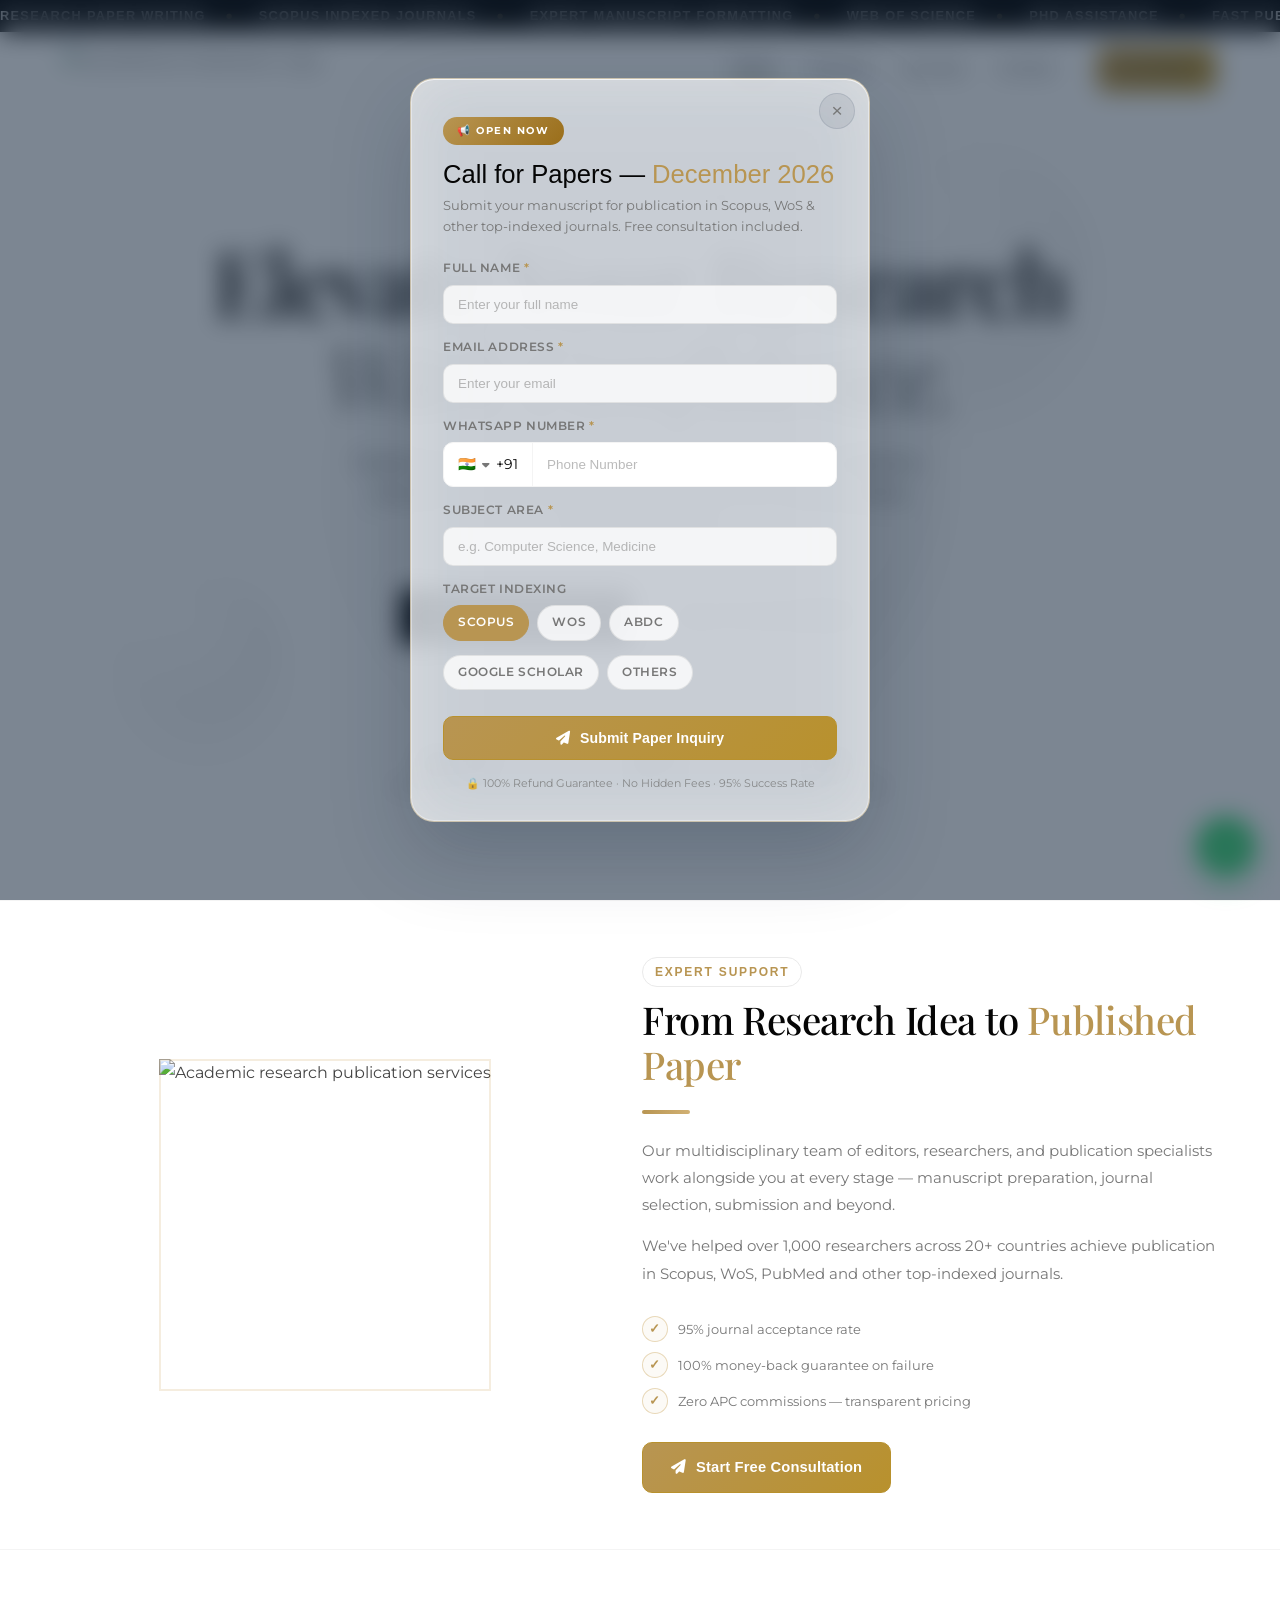
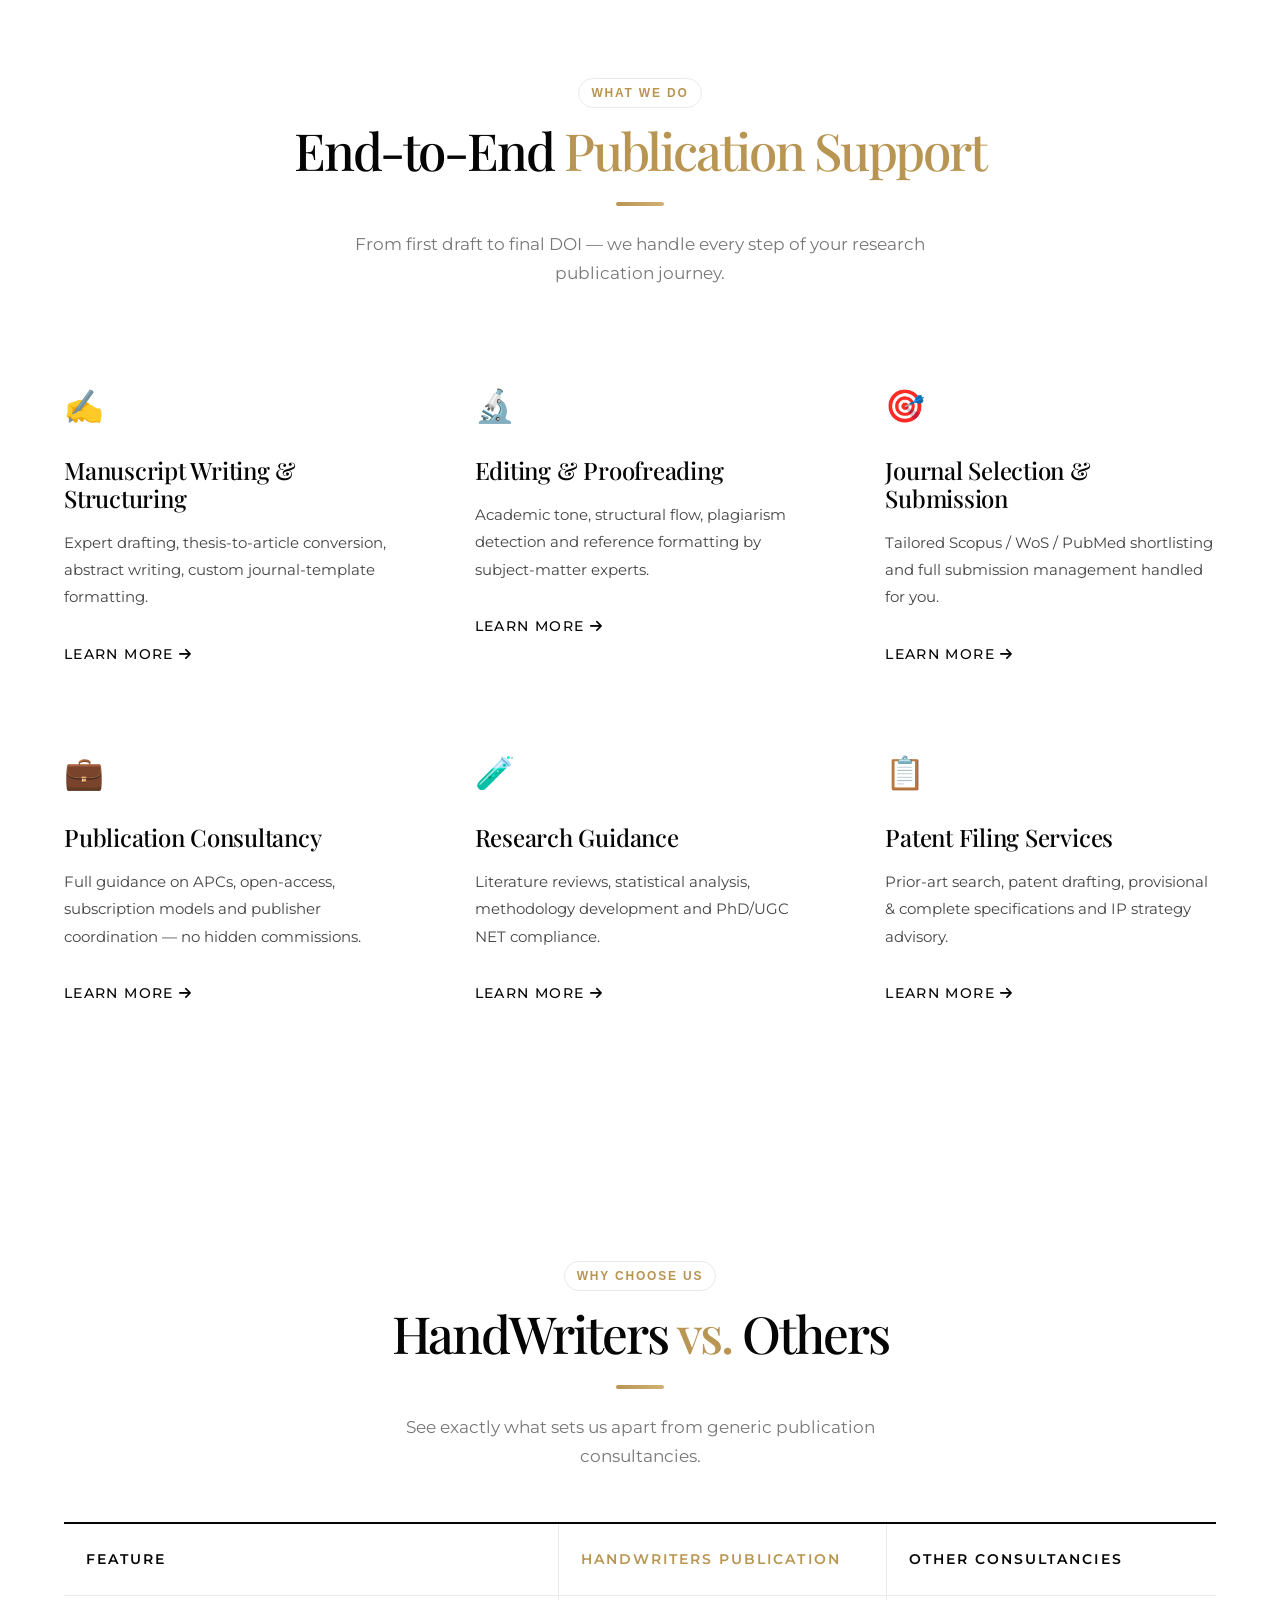
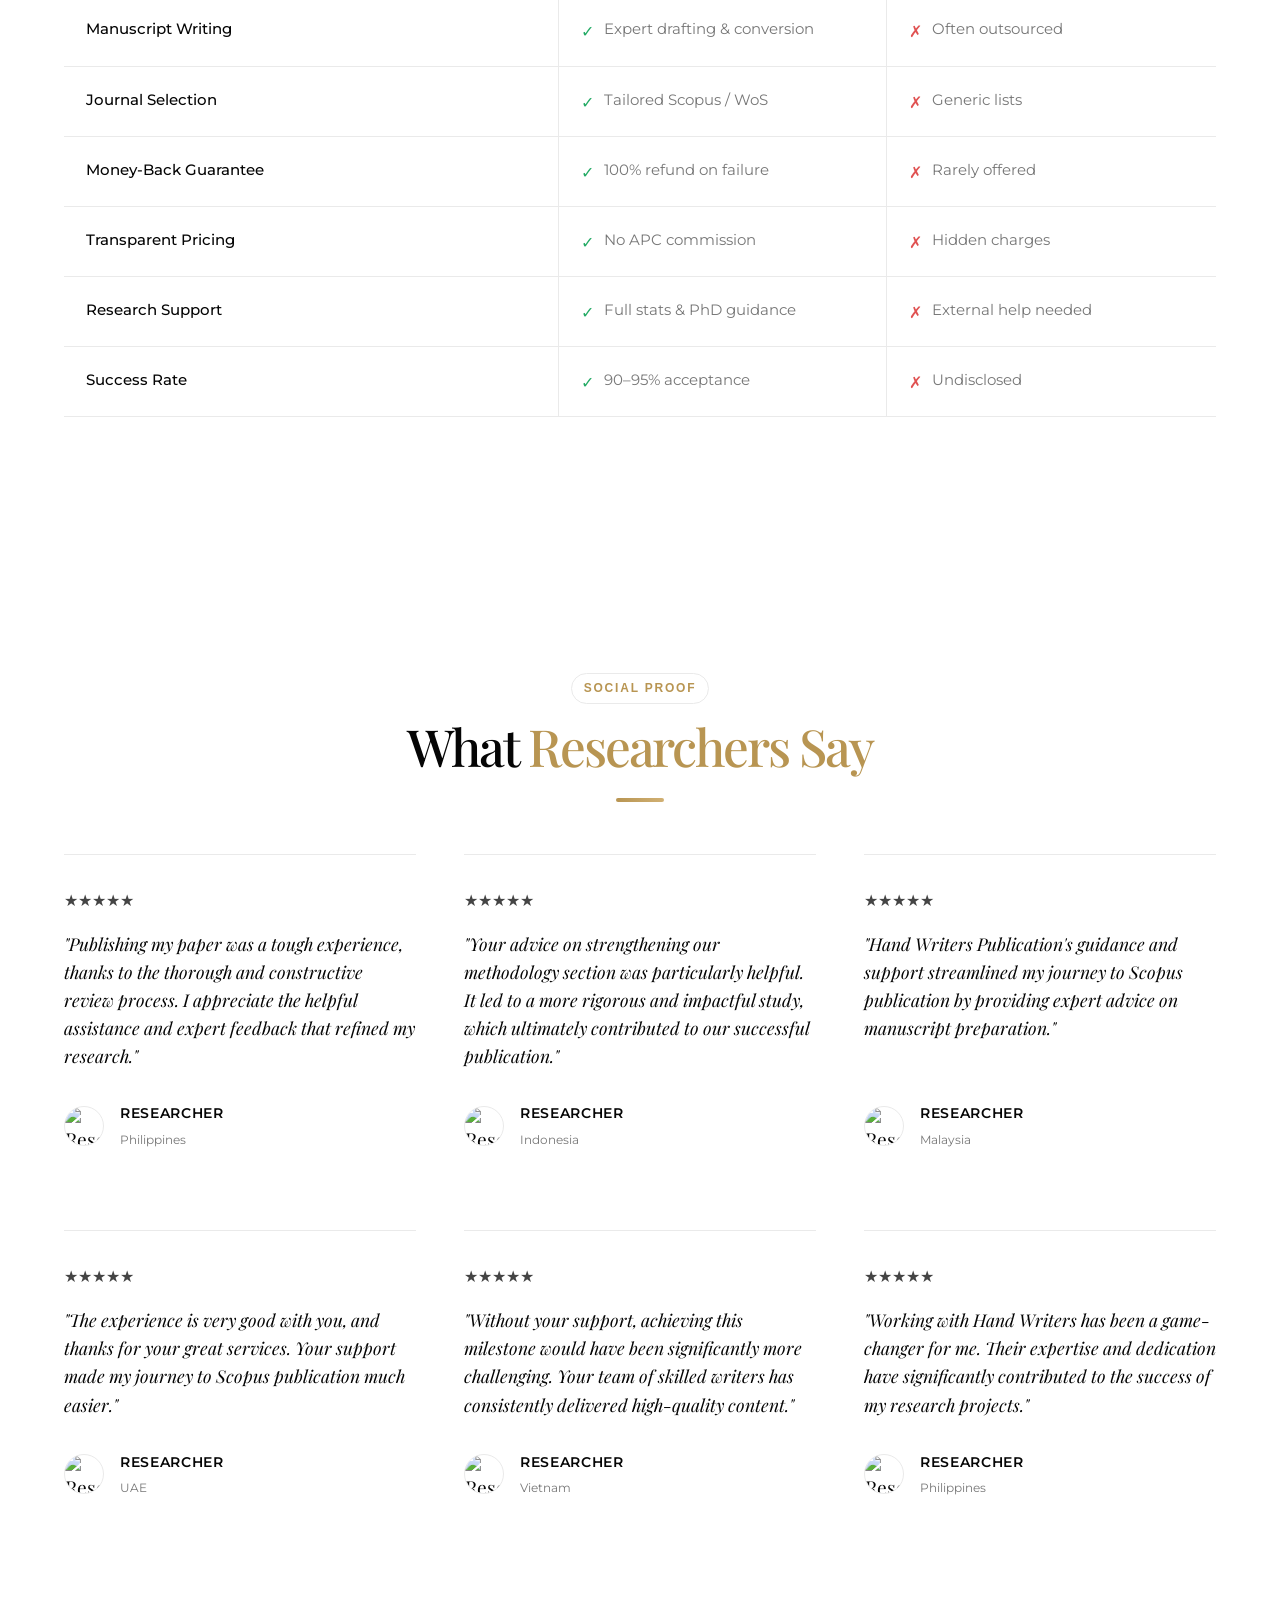
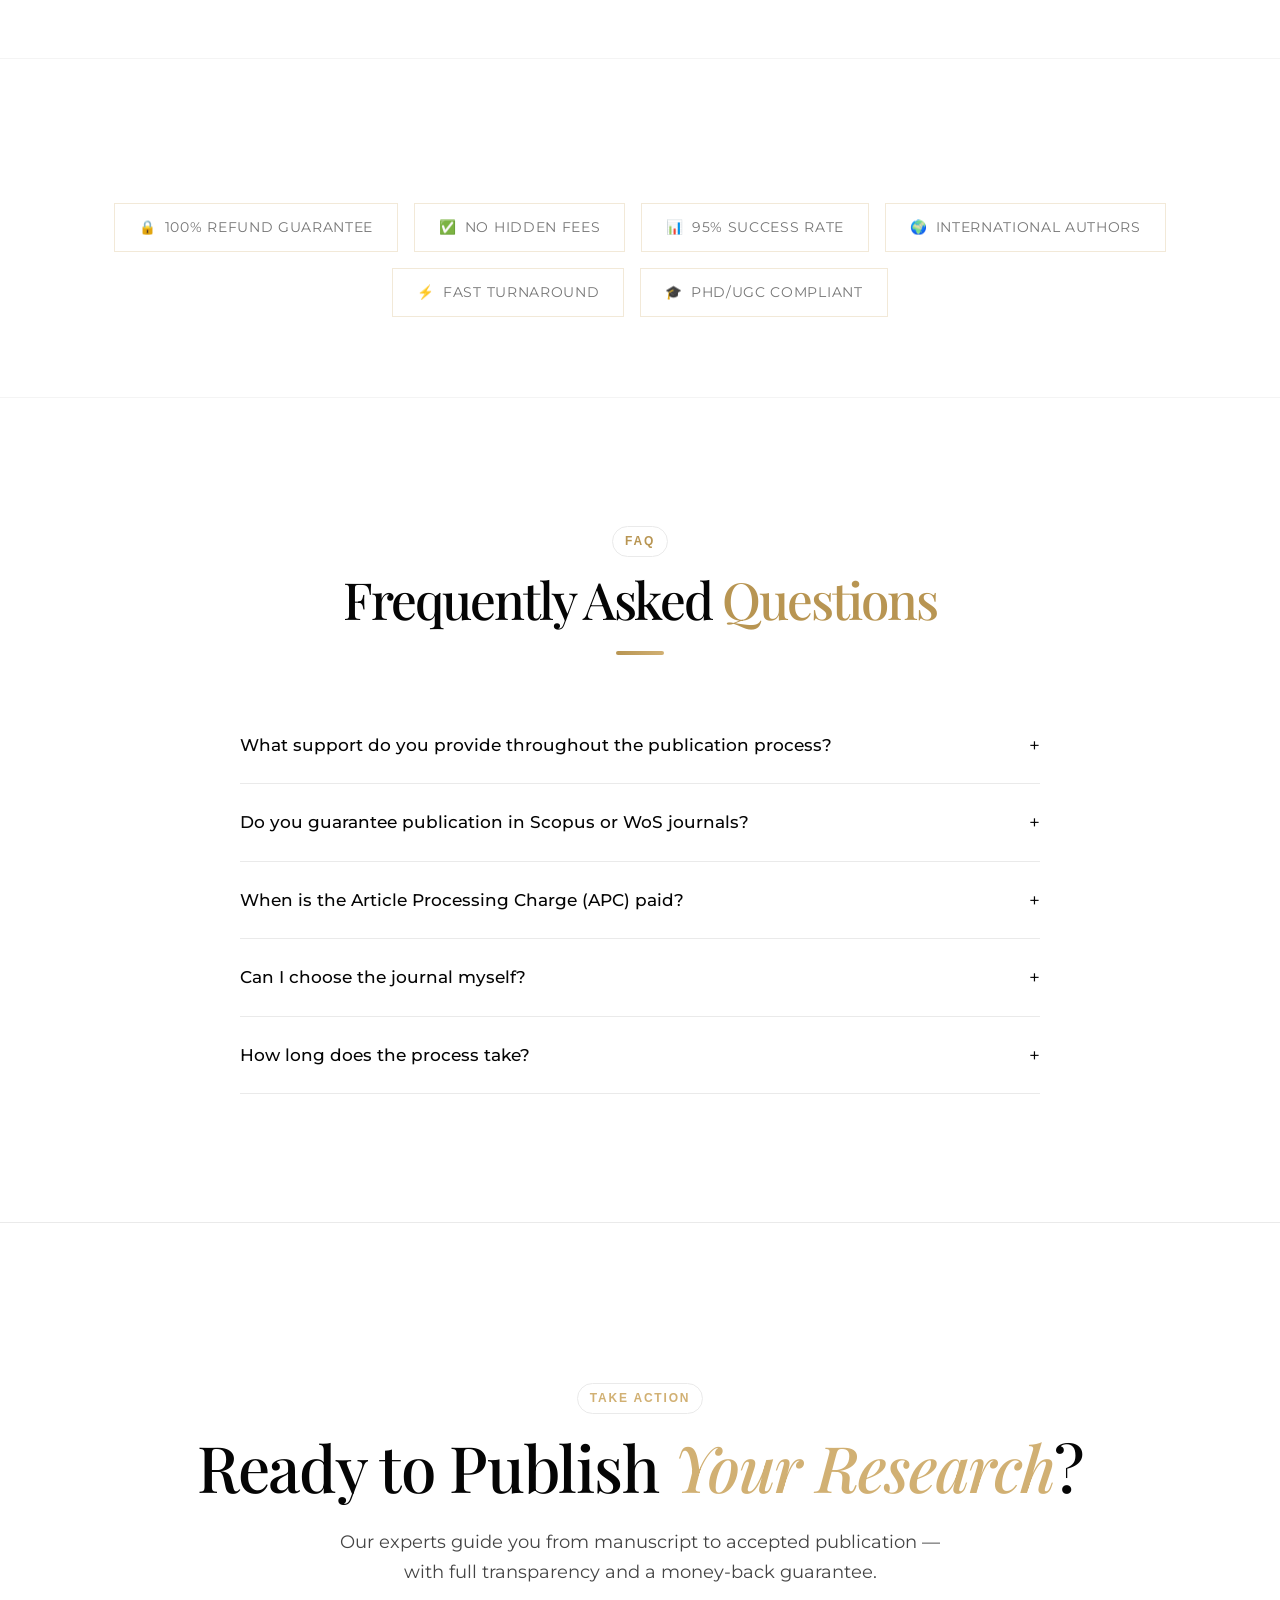
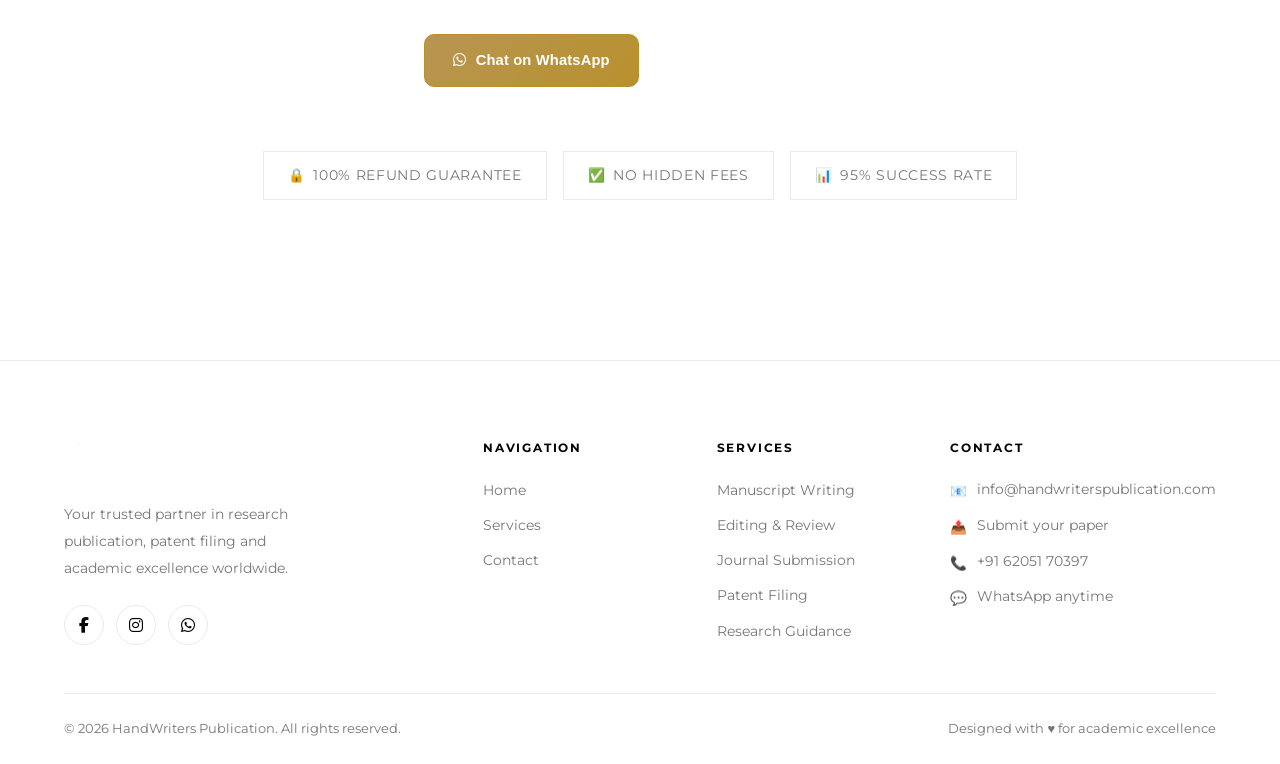
==== commit 6b609560: "Updated the header to just with confidence" ====
--- a/index.html
+++ b/index.html
@@ -152,7 +152,7 @@
     </div>
     <h1 class="fade-in fade-in-delay-1">
       Elevate Your Research<br>
-      <em class="typing-text">To Global Recognition</em>
+      <em class="typing-text">With Confidence.</em>
     </h1>
     <p class="hero-desc fade-in fade-in-delay-2">
       Expert-guided manuscript preparation, journal selection, and end-to-end submission support for Scopus, WoS, PubMed &amp; more.
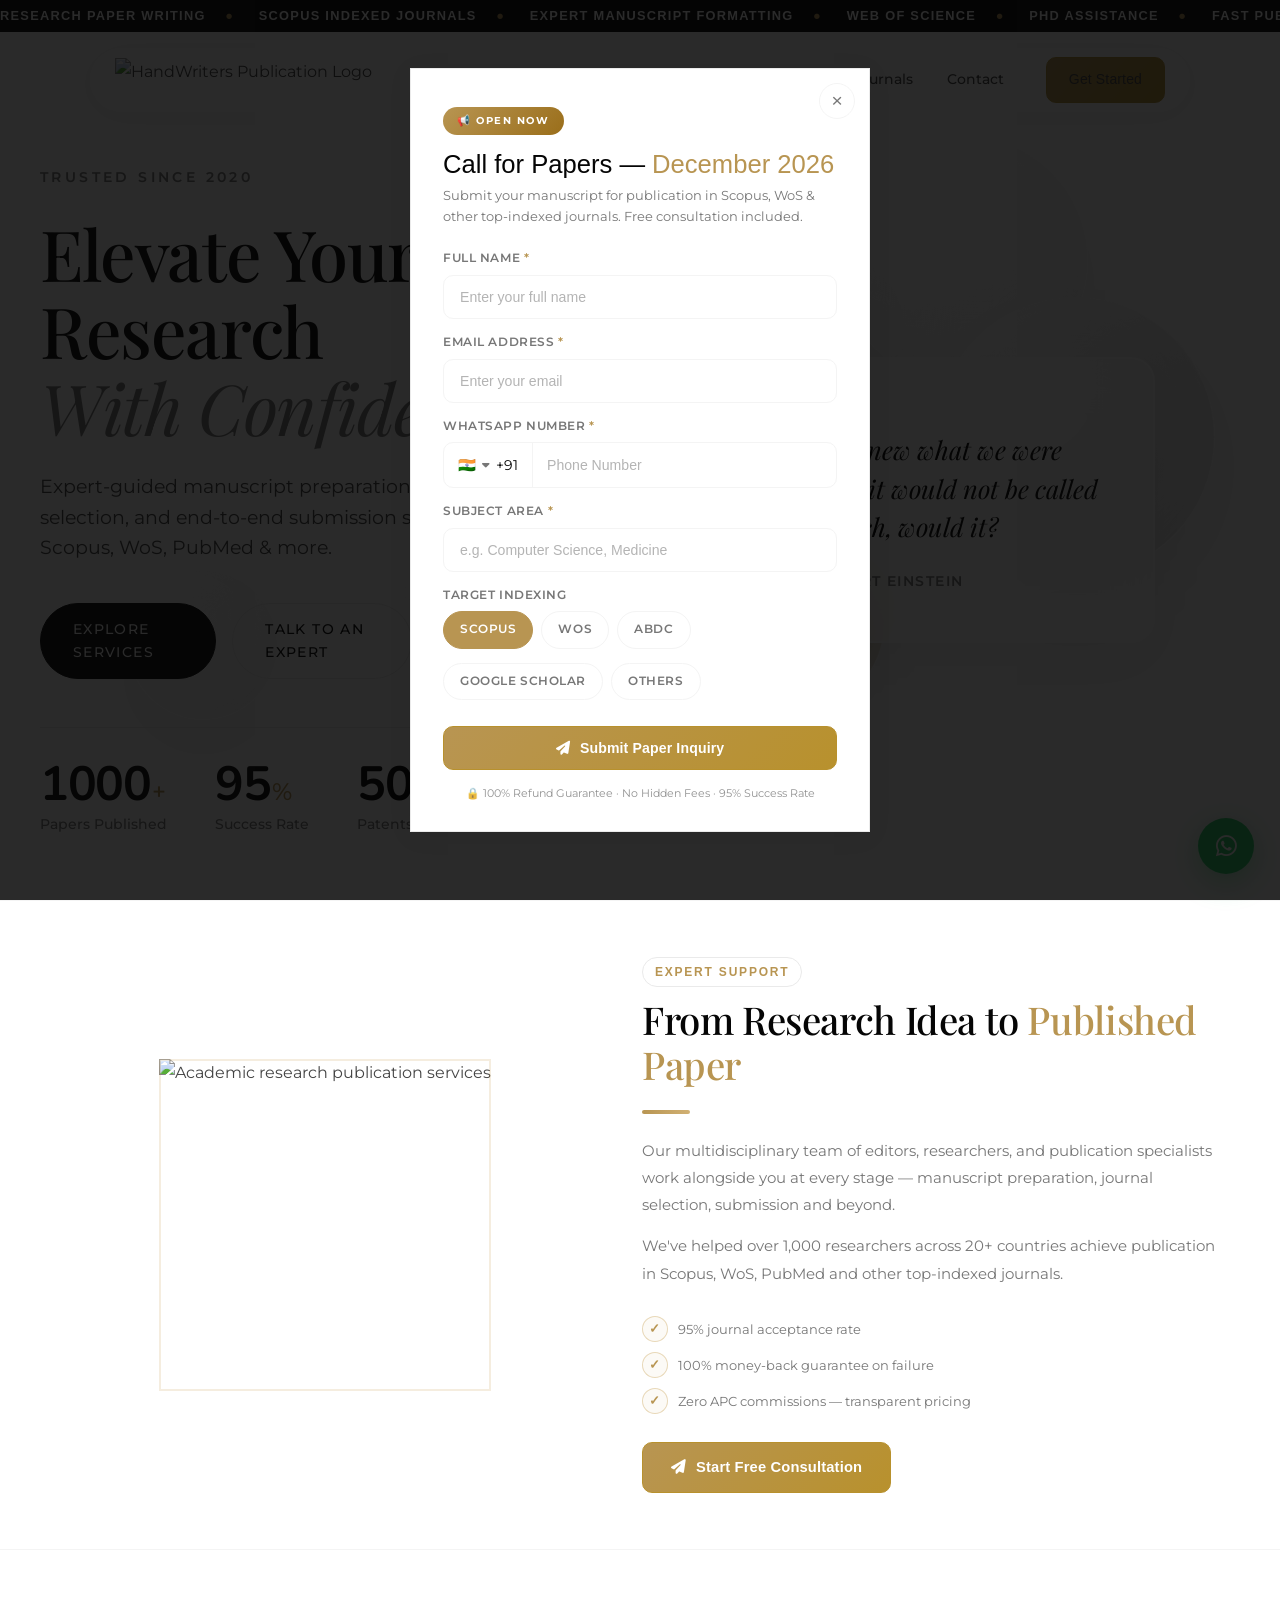
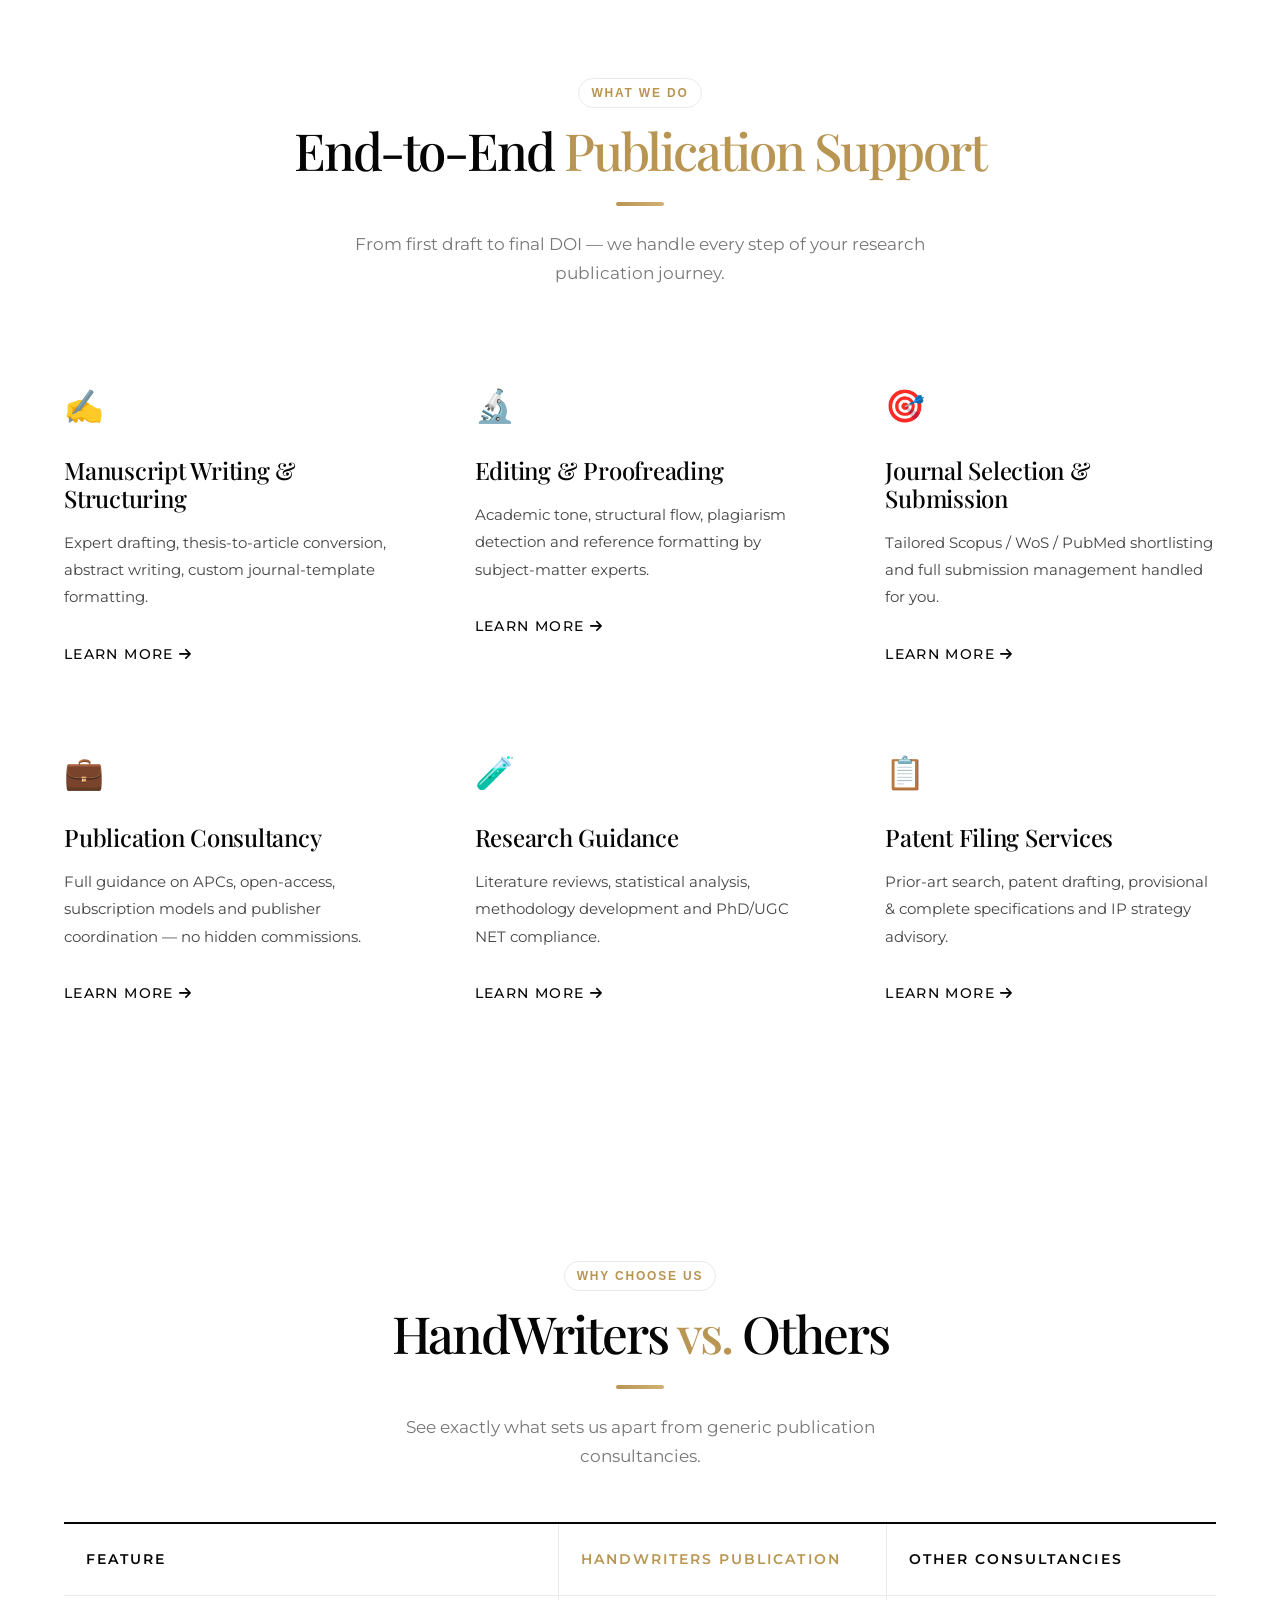
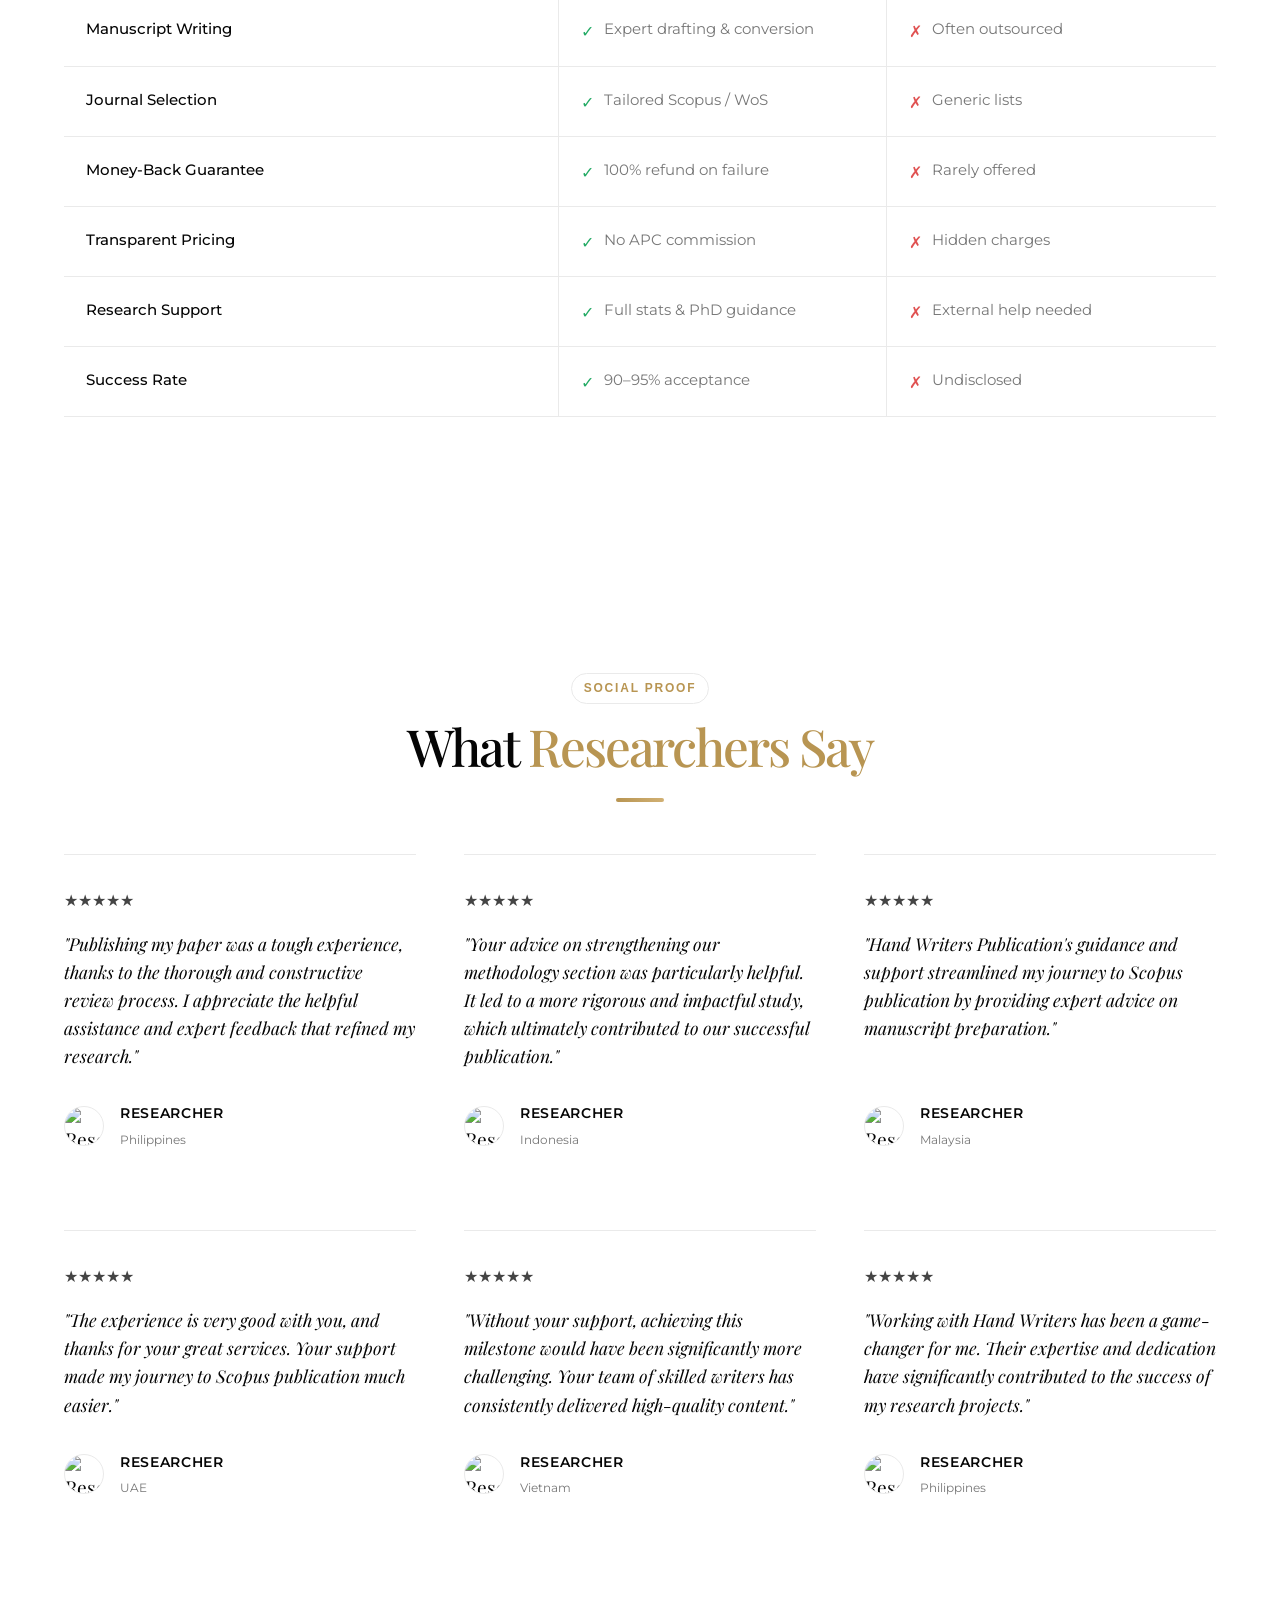
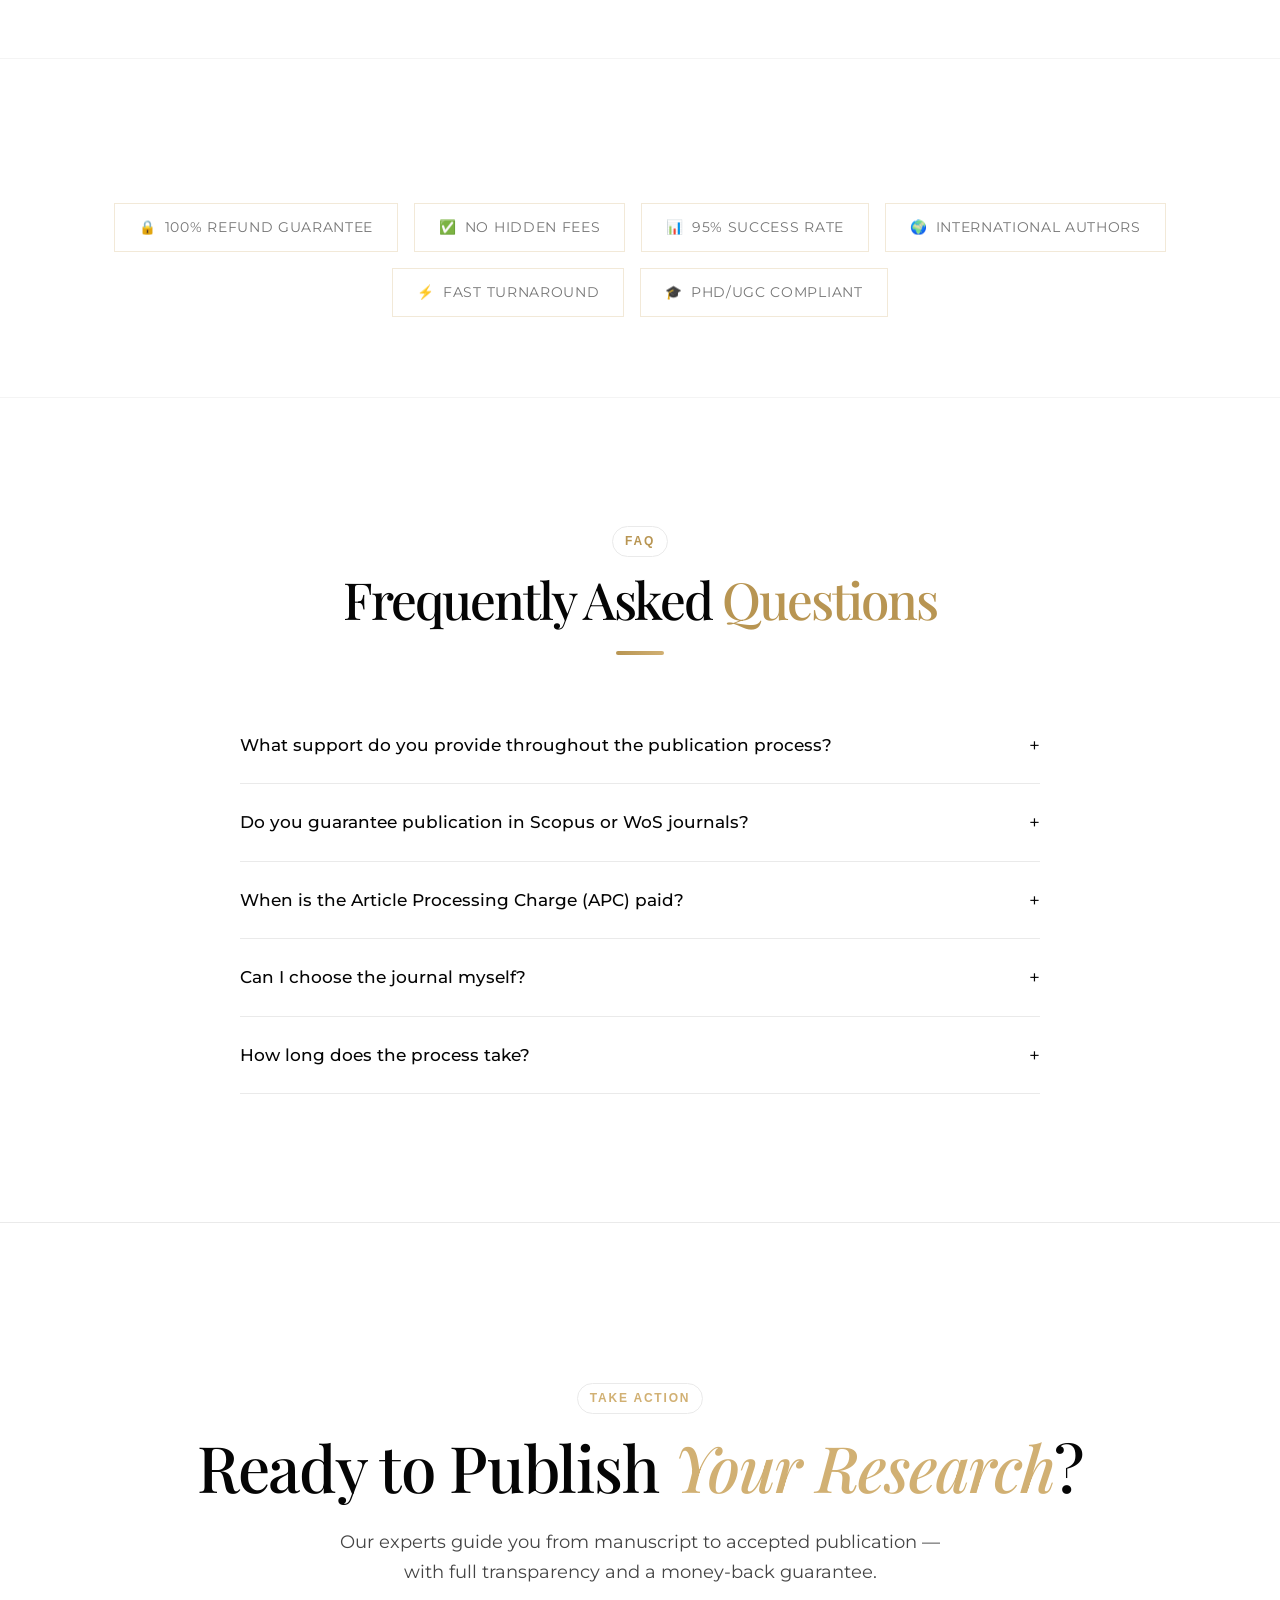
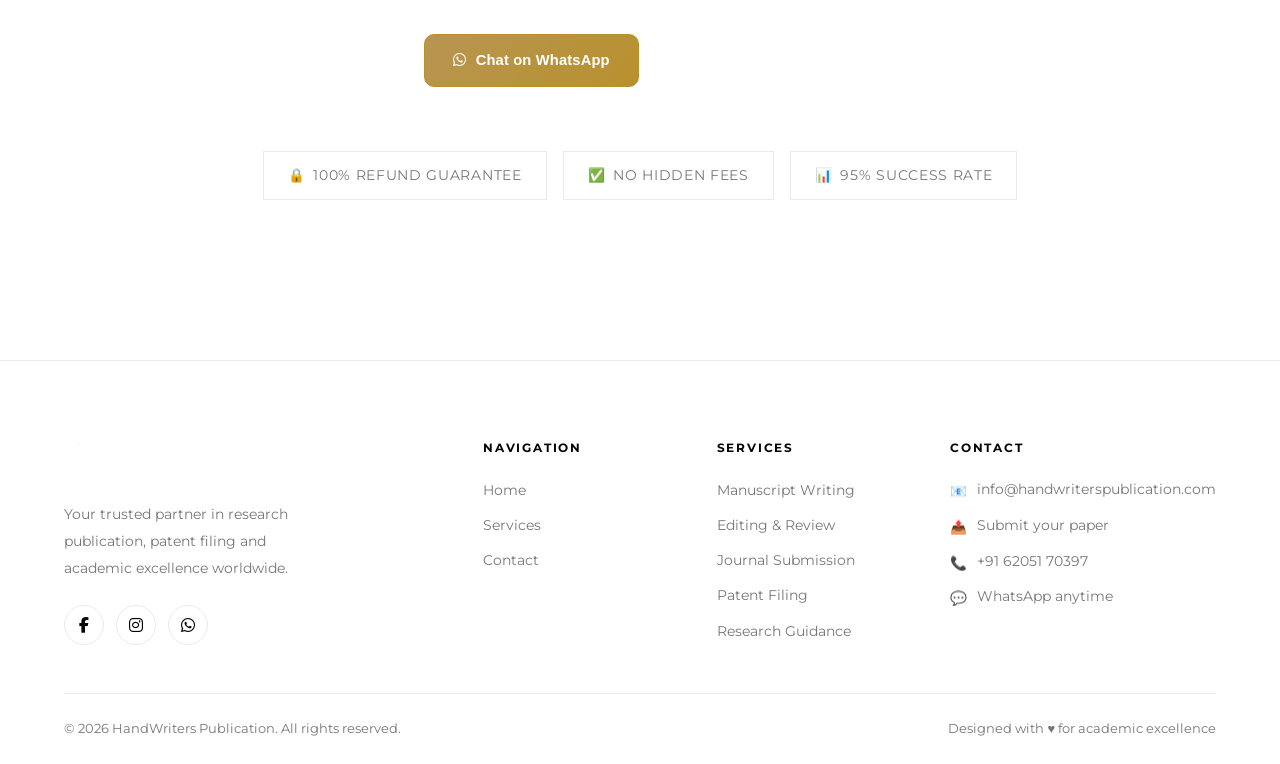
==== commit ca3b642a: "Optimize mobile layout and animations, restore brochure, redesign pen" ====
--- a/index.html
+++ b/index.html
@@ -131,6 +131,7 @@
 </header>
 
 <nav class="mobile-nav" id="mobileNav">
+  <div class="mobile-motto">ARTICLE · CONSULT · PUBLISH</div>
   <button class="mobile-close" id="mobileClose">&times;</button>
   <a href="index.html">Home</a>
   <a href="services.html">Services</a>
@@ -146,33 +147,94 @@
   <div class="css-3d-sphere sphere-2"></div>
   <div class="css-3d-sphere sphere-main"></div>
 
-  <div class="container hero-center">
-    <div class="hero-eyebrow fade-in">
-      <span class="hero-eyebrow-text">Trusted Since 2020</span>
-    </div>
-    <h1 class="fade-in fade-in-delay-1">
-      Elevate Your Research<br>
-      <em class="typing-text">With Confidence.</em>
-    </h1>
-    <p class="hero-desc fade-in fade-in-delay-2">
-      Expert-guided manuscript preparation, journal selection, and end-to-end submission support for Scopus, WoS, PubMed &amp; more.
-    </p>
-    <div class="hero-actions fade-in fade-in-delay-3">
-      <a href="services.html" class="btn btn-dark">Explore Services</a>
-      <a href="contact.html" class="btn btn-outline">Talk to an Expert</a>
-    </div>
-    <div class="hero-trust fade-in fade-in-delay-4">
-      <div class="trust-item">
-        <span class="trust-number">1000+</span>
-        <span class="trust-label">Papers Published</span>
-      </div>
-      <div class="trust-item">
-        <span class="trust-number">95%</span>
-        <span class="trust-label">Success Rate</span>
-      </div>
-      <div class="trust-item">
-        <span class="trust-number">50+</span>
-        <span class="trust-label">Patents Filed</span>
+  <div class="container hero-content-wrap">
+    <div class="hero-left">
+      <div class="hero-eyebrow fade-in">
+        <span class="hero-eyebrow-text">Trusted Since 2020</span>
+      </div>
+      <h1 class="fade-in fade-in-delay-1">
+        Elevate Your Research<br>
+        <em class="typing-text">With Confidence.</em>
+      </h1>
+      <p class="hero-desc fade-in fade-in-delay-2">
+        Expert-guided manuscript preparation, journal selection, and end-to-end submission support for Scopus, WoS, PubMed &amp; more.
+      </p>
+      <div class="hero-actions fade-in fade-in-delay-3">
+        <a href="services.html" class="btn btn-dark">Explore Services</a>
+        <a href="contact.html" class="btn btn-outline">Talk to an Expert</a>
+        <a href="brochure.pdf" class="btn btn-outline" target="_blank" title="Download Brochure"><i class="fas fa-file-download"></i> Brochure</a>
+      </div>
+      <div class="hero-trust fade-in fade-in-delay-4">
+        <div class="trust-item">
+          <div class="trust-number">1000<span>+</span></div>
+          <span class="trust-label">Papers Published</span>
+        </div>
+        <div class="trust-item">
+          <div class="trust-number">95<span>%</span></div>
+          <span class="trust-label">Success Rate</span>
+        </div>
+        <div class="trust-item">
+          <div class="trust-number">50<span>+</span></div>
+          <span class="trust-label">Patents Filed</span>
+        </div>
+      </div>
+    </div>
+    
+    <div class="hero-right fade-in fade-in-delay-3">
+      <div class="hero-quote-wrapper">
+        <div class="css-3d-sphere hero-right-sphere-1"></div>
+        <div class="css-3d-sphere hero-right-sphere-2"></div>
+        
+        <!-- 3D Pen Graphic -->
+        <div class="hero-3d-pen">
+          <svg viewBox="0 0 200 200" class="pen-svg">
+            <defs>
+              <linearGradient id="quill-gold" x1="0%" y1="0%" x2="100%" y2="100%">
+                <stop offset="0%" stop-color="#f2d26f"/>
+                <stop offset="50%" stop-color="#b89552"/>
+                <stop offset="100%" stop-color="#735722"/>
+              </linearGradient>
+              <linearGradient id="quill-dark" x1="0%" y1="0%" x2="100%" y2="100%">
+                <stop offset="0%" stop-color="#3a3a3a"/>
+                <stop offset="50%" stop-color="#1a1a1a"/>
+                <stop offset="100%" stop-color="#050505"/>
+              </linearGradient>
+              <filter id="quill-shadow" x="-20%" y="-20%" width="150%" height="150%">
+                <feDropShadow dx="8" dy="16" stdDeviation="10" flood-color="#000" flood-opacity="0.2"/>
+              </filter>
+            </defs>
+            <g filter="url(#quill-shadow)" transform="rotate(35 100 100) translate(20, -20) scale(0.8)">
+              <!-- Feather Vanes -->
+              <path d="M100,20 C120,40 140,80 120,120 C110,140 105,150 100,160 C95,150 90,140 80,120 C60,80 80,40 100,20 Z" fill="url(#quill-dark)"/>
+              
+              <!-- Feather Texturing (Highlights & Cuts) -->
+              <path d="M100,20 C115,50 120,90 105,120 L100,125 L100,20 Z" fill="#ffffff" opacity="0.1"/>
+              <path d="M125,70 L115,75" stroke="#000" stroke-width="2" stroke-linecap="round"/>
+              <path d="M132,90 L118,98" stroke="#000" stroke-width="2" stroke-linecap="round"/>
+              <path d="M75,80 L85,85" stroke="#000" stroke-width="2" stroke-linecap="round"/>
+              <path d="M80,110 L90,115" stroke="#000" stroke-width="2" stroke-linecap="round"/>
+
+              <!-- Rachis (Center Shaft) -->
+              <path d="M98,25 C99,80 98,130 96,165 C94,180 94,180 98,190 C102,180 102,180 100,165 C98,130 101,80 102,25 Z" fill="url(#quill-gold)"/>
+
+              <!-- Metallic Nib Base -->
+              <path d="M92,150 L104,150 L102,175 L94,175 Z" fill="url(#quill-gold)"/>
+              
+              <!-- Pointed Nib -->
+              <path d="M94,175 L102,175 L98,195 Z" fill="#ffffff" opacity="0.9"/>
+              <line x1="98" y1="175" x2="98" y2="192" stroke="#111" stroke-width="1"/>
+              <circle cx="98" cy="180" r="1.5" fill="#111"/>
+            </g>
+          </svg>
+        </div>
+
+        <div class="hero-quote-card">
+          <div class="quote-icon">“</div>
+          <blockquote class="elegant-quote">
+            If we knew what we were doing, it would not be called research, would it?
+          </blockquote>
+          <div class="quote-author">— Albert Einstein</div>
+        </div>
       </div>
     </div>
   </div>
--- a/style.css
+++ b/style.css
@@ -3,7 +3,7 @@
    Design: Absolute White, Editorial High Contrast, Minimalist 3D
    ============================================================ */
 
-@import url('https://fonts.googleapis.com/css2?family=Montserrat:ital,wght@0,300;0,400;0,500;0,600;0,700;1,400&family=Playfair+Display:ital,wght@0,400;0,500;0,600;0,700;0,800;1,400;1,500;1,600;1,700&display=swap');
+@import url('https://fonts.googleapis.com/css2?family=Montserrat:ital,wght@0,300;0,400;0,500;0,600;0,700;1,400&family=Playfair+Display:ital,wght@0,400;0,500;0,600;0,700;0,800;1,400;1,500;1,600;1,700&family=Nunito:wght@400;500;600;700;800&display=swap');
 
 /* ── Design Tokens ── */
 :root {
@@ -209,29 +209,42 @@
 /* ── Header ── */
 .site-header {
   position: fixed;
-  top: 32px; left: 0; right: 0;
+  top: 48px; left: 0; right: 0;
   z-index: 1000;
-  /* Start fully transparent on the home page */
-  background: transparent;
+  display: flex;
+  justify-content: center;
   transition: var(--transition);
+  pointer-events: none;
 }
 
 .header-inner {
   display: flex;
   align-items: center;
   justify-content: space-between;
-  padding: 0 5%;
-  height: 74px;
+  padding: 0 24px;
+  width: 92%;
+  max-width: 1100px;
+  height: 64px;
+  background: rgba(255, 255, 255, 0.65);
+  backdrop-filter: blur(24px) saturate(1.8);
+  -webkit-backdrop-filter: blur(24px) saturate(1.8);
+  border: 1px solid rgba(255, 255, 255, 0.5);
+  border-radius: 100px;
+  box-shadow: 0 4px 32px rgba(0, 0, 0, 0.04);
+  pointer-events: all;
   transition: var(--transition);
+}
+
+.site-header.scrolled, .site-header.always-light {
+  top: 40px;
 }
 
 .site-header.scrolled .header-inner,
 .site-header.always-light .header-inner {
-  background: rgba(255,255,255,0.85);
-  backdrop-filter: blur(20px);
-  -webkit-backdrop-filter: blur(20px);
-  border-bottom: 1px solid var(--border);
-  height: 70px;
+  background: rgba(255, 255, 255, 0.9);
+  border-color: rgba(0, 0, 0, 0.04);
+  box-shadow: 0 12px 40px rgba(0, 0, 0, 0.08);
+  height: 60px;
 }
 
 .logo-wrap { display: flex; align-items: center; gap: 12px; }
@@ -295,16 +308,75 @@
 .hamburger.open span:nth-child(3) { transform: rotate(-45deg) translate(5px, -5px); }
 
 .mobile-nav {
-  display: none; position: fixed;
+  position: fixed;
   top: 0; left: 0; right: 0; bottom: 0;
-  background: rgba(255,255,255,0.98);
+  background: rgba(255,255,255,0.95);
+  backdrop-filter: blur(30px) saturate(1.5);
+  -webkit-backdrop-filter: blur(30px) saturate(1.5);
   z-index: 10000;
-  flex-direction: column; align-items: center; justify-content: center; gap: 32px;
-}
-.mobile-nav.open { display: flex; }
-.mobile-nav a { font-family: 'Outfit', sans-serif; font-size: 2rem; color: var(--ink); }
+  display: flex;
+  flex-direction: column;
+  align-items: center;
+  justify-content: center;
+  gap: 32px;
+  opacity: 0;
+  visibility: hidden;
+  transition: opacity 0.4s ease, visibility 0.4s ease;
+  overflow: hidden;
+}
+.mobile-nav.open {
+  opacity: 1;
+  visibility: visible;
+}
+.mobile-nav a {
+  font-family: 'Outfit', sans-serif;
+  font-size: 2.2rem;
+  color: var(--ink);
+  text-decoration: none;
+  opacity: 0;
+  transform: translateY(20px);
+  transition: opacity 0.4s ease, transform 0.4s ease;
+  z-index: 2;
+}
+.mobile-nav.open a {
+  opacity: 1;
+  transform: translateY(0);
+}
+.mobile-nav.open a:nth-child(2) { transition-delay: 0.1s; }
+.mobile-nav.open a:nth-child(3) { transition-delay: 0.15s; }
+.mobile-nav.open a:nth-child(4) { transition-delay: 0.2s; }
+.mobile-nav.open a:nth-child(5) { transition-delay: 0.25s; }
+.mobile-nav.open a:nth-child(6) { transition-delay: 0.3s; }
+
 .mobile-nav a:hover { color: var(--gold); }
-.mobile-close { position: absolute; top: 24px; right: 24px; font-size: 2rem; color: var(--ink); cursor: pointer; background: none; border: none; }
+.mobile-close {
+  position: absolute;
+  top: 24px; right: 24px;
+  font-size: 2.5rem;
+  color: var(--ink);
+  cursor: pointer;
+  background: none;
+  border: none;
+  z-index: 10;
+  transition: transform 0.3s ease;
+}
+.mobile-close:hover { transform: rotate(90deg); color: var(--gold); }
+
+.mobile-motto {
+  position: absolute;
+  top: 50%;
+  left: 50%;
+  transform: translate(-50%, -50%) rotate(-90deg);
+  font-family: 'Playfair Display', serif;
+  font-size: 10vh;
+  color: rgba(184, 136, 42, 0.05); /* very faint gold */
+  white-space: nowrap;
+  pointer-events: none;
+  z-index: 0;
+  font-weight: 700;
+  letter-spacing: 0.15em;
+  text-transform: uppercase;
+}
 
 /* ── 3D Abstract Objects (Editorial Glass/Silver) ── */
 .css-3d-sphere {
@@ -364,7 +436,7 @@
   100% { transform: translate(-50%, calc(-55% + var(--scroll-offset, 0px))) scale(1.05); }
 }
 
-/* ── Hero (Editorial Centered) ── */
+/* ── Hero (Elegant Split Grid) ── */
 .hero {
   position: relative;
   min-height: 100vh;
@@ -373,17 +445,24 @@
   justify-content: center;
   overflow: hidden;
   background: var(--white);
-  padding-top: 80px;
-}
-
-.hero-center {
+  padding-top: 100px;
+}
+
+.hero-content-wrap {
+  display: grid;
+  grid-template-columns: 1fr 1fr;
+  gap: 60px;
+  align-items: center;
   position: relative;
   z-index: 10;
-  max-width: 900px;
-  text-align: center;
+  width: 100%;
+}
+
+.hero-left {
   display: flex;
   flex-direction: column;
-  align-items: center;
+  align-items: flex-start;
+  text-align: left;
 }
 
 .hero-eyebrow {
@@ -399,9 +478,9 @@
 }
 
 .hero h1 {
-  font-size: clamp(3rem, 7vw, 6rem);
+  font-size: clamp(3rem, 5.5vw, 5rem);
   color: var(--ink);
-  line-height: 1.05;
+  line-height: 1.1;
   letter-spacing: -0.02em;
   margin-bottom: 24px;
 }
@@ -413,18 +492,18 @@
 
 .hero-desc {
   font-family: 'Montserrat', sans-serif;
-  font-size: 1.25rem;
+  font-size: 1.2rem;
   color: var(--text-body);
-  max-width: 600px;
+  max-width: 540px;
   line-height: 1.6;
-  margin: 0 auto 48px;
+  margin: 0 0 40px 0;
 }
 
 .hero-actions {
   display: flex;
   gap: 16px;
-  justify-content: center;
-  margin-bottom: 64px;
+  justify-content: flex-start;
+  margin-bottom: 48px;
 }
 
 .btn-dark {
@@ -432,7 +511,7 @@
   color: var(--white);
   border: 1px solid var(--ink);
   padding: 14px 32px;
-  border-radius: 0;
+  border-radius: 100px;
   font-family: 'Montserrat', sans-serif;
   font-weight: 500;
   text-transform: uppercase;
@@ -450,7 +529,7 @@
   color: var(--ink);
   border: 1px solid var(--border);
   padding: 14px 32px;
-  border-radius: 0;
+  border-radius: 100px;
   font-family: 'Montserrat', sans-serif;
   font-weight: 500;
   text-transform: uppercase;
@@ -460,31 +539,127 @@
 }
 .btn-outline:hover {
   border-color: var(--ink);
-  background: var(--white);
+  background: var(--cream-dark);
 }
 
 .hero-trust {
   display: flex;
   align-items: center;
-  justify-content: center;
-  gap: 64px;
+  justify-content: flex-start;
+  gap: 48px;
   padding-top: 32px;
   border-top: 1px solid var(--border);
-}
-
-.trust-item { display: flex; flex-direction: column; align-items: center; gap: 4px; }
+  width: 100%;
+}
+
+.trust-item { display: flex; flex-direction: column; align-items: flex-start; gap: 4px; }
 .trust-number {
-  font-family: 'Playfair Display', serif;
-  font-size: 2rem;
+  font-family: 'Nunito', sans-serif;
+  font-size: 3rem;
   color: var(--ink);
   line-height: 1;
+  letter-spacing: -0.03em;
+  font-weight: 700;
+}
+.trust-number span {
+  font-family: 'Montserrat', sans-serif;
+  font-size: 0.5em;
+  color: var(--gold);
+  font-weight: 500;
+  margin-left: 2px;
 }
 .trust-label {
+  font-size: 0.9rem;
+  color: var(--text-muted);
+  font-weight: 500;
   font-family: 'Montserrat', sans-serif;
-  font-size: 0.75rem;
+}
+
+/* Hero Right Quote */
+.hero-right {
+  position: relative;
+  width: 100%;
+  display: flex;
+  justify-content: center;
+  align-items: center;
+}
+
+.hero-quote-wrapper {
+  position: relative;
+  width: 100%;
+  max-width: 480px;
+  display: flex;
+  align-items: center;
+  justify-content: center;
+  padding: 40px;
+}
+
+.hero-quote-card {
+  position: relative;
+  z-index: 10;
+  background: rgba(255, 255, 255, 0.7);
+  backdrop-filter: blur(24px) saturate(1.8);
+  -webkit-backdrop-filter: blur(24px) saturate(1.8);
+  border: 1px solid rgba(255, 255, 255, 0.6);
+  border-radius: 24px;
+  padding: 48px 40px;
+  box-shadow: 0 20px 60px rgba(0, 0, 0, 0.05), inset 0 0 0 1px rgba(255, 255, 255, 0.5);
+  text-align: left;
+}
+
+.quote-icon {
+  font-family: 'Playfair Display', serif;
+  font-size: 5rem;
+  color: var(--gold);
+  line-height: 0;
+  margin-bottom: 24px;
+  opacity: 0.4;
+}
+
+.elegant-quote {
+  font-family: 'Playfair Display', serif;
+  font-size: 1.6rem;
+  color: var(--ink);
+  line-height: 1.5;
+  margin: 0 0 24px 0;
+  font-style: italic;
+}
+
+.quote-author {
+  font-family: 'Montserrat', sans-serif;
+  font-size: 0.9rem;
+  font-weight: 600;
   color: var(--text-muted);
   text-transform: uppercase;
   letter-spacing: 0.1em;
+}
+
+.hero-right-sphere-1 {
+  width: 280px; height: 280px;
+  top: -20px; right: -20px;
+  animation-duration: 18s;
+  background: radial-gradient(120% 120% at 30% 30%, rgba(255,255,255,0.9) 0%, rgba(220,220,220,0.5) 50%, rgba(200,200,200,0.1) 100%);
+  box-shadow: inset -10px -10px 30px rgba(0,0,0,0.04), inset 10px 10px 30px rgba(255,255,255,1), 0 30px 60px rgba(0,0,0,0.05);
+}
+
+.hero-right-sphere-2 {
+  width: 180px; height: 180px;
+  bottom: -30px; left: -10px;
+  animation-duration: 14s;
+  animation-delay: -4s;
+  background: radial-gradient(120% 120% at 30% 30%, rgba(255,255,255,0.9) 0%, rgba(184,149,82,0.3) 50%, rgba(200,200,200,0.1) 100%);
+}
+
+.hero-3d-pen {
+  position: absolute;
+  width: 180px;
+  height: 180px;
+  top: -40px;
+  left: -20px;
+  z-index: 12;
+  pointer-events: none;
+  animation: float3D 12s ease-in-out infinite alternate;
+  filter: drop-shadow(0 20px 40px rgba(0,0,0,0.1));
 }
 
 /* Floating badge */
@@ -1056,20 +1231,18 @@
 .wa-float:hover { transform: scale(1.1); box-shadow: 0 12px 38px rgba(37,211,102,0.6); }
 
 /* ── Animations (Smooth Editorial Reveal) ── */
-.fade-in { opacity: 0; transform: translateY(40px); transition: opacity 1.2s cubic-bezier(0.16, 1, 0.3, 1), transform 1.2s cubic-bezier(0.16, 1, 0.3, 1); }
+.fade-in { opacity: 0; transform: translateY(20px); transition: opacity 0.5s ease-out, transform 0.5s ease-out; }
 .fade-in.visible { opacity: 1; transform: translateY(0); }
-.fade-in-delay-1 { transition-delay: 0.15s; } .fade-in-delay-2 { transition-delay: 0.3s; }
-.fade-in-delay-3 { transition-delay: 0.45s; } .fade-in-delay-4 { transition-delay: 0.6s; }
-.fade-in-delay-5 { transition-delay: 0.75s; } .fade-in-delay-6 { transition-delay: 0.9s; }
+.fade-in-delay-1 { transition-delay: 0.1s; } .fade-in-delay-2 { transition-delay: 0.2s; }
+.fade-in-delay-3 { transition-delay: 0.3s; } .fade-in-delay-4 { transition-delay: 0.4s; }
+.fade-in-delay-5 { transition-delay: 0.5s; } .fade-in-delay-6 { transition-delay: 0.6s; }
 
 /* ── Call for Papers Popup ── */
 .cfp-overlay {
   position: fixed;
   inset: 0;
   z-index: 10000;
-  background: rgba(18,36,58,0.55);
-  backdrop-filter: blur(12px);
-  -webkit-backdrop-filter: blur(12px);
+  background: rgba(5, 5, 5, 0.85);
   display: flex;
   align-items: center;
   justify-content: center;
@@ -1086,19 +1259,14 @@
 .cfp-popup {
   width: 100%;
   max-width: 460px;
-  background: rgba(255,255,255,0.72);
-  backdrop-filter: blur(32px) saturate(1.6);
-  -webkit-backdrop-filter: blur(32px) saturate(1.6);
-  border: 1px solid rgba(184,136,42,0.25);
-  border-radius: 24px;
+  background: var(--white);
+  border: 1px solid var(--border);
+  border-radius: var(--radius-lg);
   padding: 36px 32px 28px;
-  box-shadow:
-    0 32px 80px rgba(18,36,58,0.22),
-    0 0 0 1px rgba(255,255,255,0.4) inset,
-    0 1px 0 rgba(255,255,255,0.6) inset;
+  box-shadow: 0 4px 24px rgba(0,0,0,0.06);
   position: relative;
-  transform: scale(0.88) translateY(24px);
-  transition: transform 0.45s cubic-bezier(0.34,1.4,0.64,1), opacity 0.4s ease;
+  transform: scale(0.98) translateY(12px);
+  transition: transform 0.4s ease, opacity 0.4s ease;
   opacity: 0;
 }
 .cfp-overlay.active .cfp-popup {
@@ -1111,8 +1279,8 @@
   top: 14px; right: 14px;
   width: 36px; height: 36px;
   border-radius: 50%;
-  background: rgba(18,36,58,0.08);
-  border: 1px solid rgba(18,36,58,0.1);
+  background: var(--cream);
+  border: 1px solid var(--border-soft);
   display: flex; align-items: center; justify-content: center;
   cursor: pointer;
   font-size: 1.2rem;
@@ -1171,12 +1339,12 @@
 .cfp-form .form-group input,
 .cfp-form .form-group select {
   width: 100%;
-  background: rgba(255,255,255,0.8);
-  border: 1px solid rgba(0,0,0,0.08);
+  background: var(--ivory);
+  border: 1px solid var(--border-soft);
   border-radius: 10px;
-  padding: 11px 14px;
+  padding: 13px 16px;
   font-family: 'Plus Jakarta Sans', sans-serif;
-  font-size: 0.84rem;
+  font-size: 0.88rem;
   color: var(--text-dark);
   outline: none;
   transition: var(--transition);
@@ -1186,10 +1354,10 @@
 .cfp-form .form-group input:focus,
 .cfp-form .form-group select:focus {
   border-color: rgba(184,136,42,0.45);
-  background: #fff;
+  background: var(--white);
   box-shadow: 0 0 0 3px rgba(184,136,42,0.1);
 }
-.cfp-form .form-group input::placeholder { color: var(--text-muted); opacity: 0.5; }
+.cfp-form .form-group input::placeholder { color: var(--text-muted); opacity: 0.55; }
 
 .cfp-form .cfp-pills {
   display: flex;
@@ -1200,14 +1368,14 @@
 .cfp-form .cfp-pill {
   display: flex;
   align-items: center;
-  background: rgba(255,255,255,0.8);
-  padding: 7px 14px;
+  background: var(--white);
+  padding: 8px 16px;
   border-radius: 50px;
-  border: 1px solid rgba(0,0,0,0.08);
+  border: 1px solid var(--border-soft);
   cursor: pointer;
   transition: var(--transition);
-  font-size: 0.78rem;
-  font-weight: 500;
+  font-size: 0.9rem;
+  font-weight: 400;
   color: var(--text-body);
 }
 .cfp-form .cfp-pill:hover { border-color: var(--gold); color: var(--gold); }
@@ -1250,7 +1418,6 @@
   .cfp-popup {
     max-width: 100%;
     padding: 28px 20px 22px;
-    border-radius: 18px;
   }
   .cfp-title { font-size: 1.3rem; }
   .cfp-subtitle { font-size: 0.76rem; margin-bottom: 16px; }
@@ -1268,12 +1435,15 @@
 @media (max-width: 1024px) {
   .hero-content-wrap {
     grid-template-columns: 1fr;
-    gap: 0;
-    padding: 110px 5% 60px;
+    gap: 60px;
+    padding: 140px 5% 80px;
     min-height: auto;
   }
-  .hero-right { display: none; }
-  .hero-left { max-width: 100%; }
+  .hero-right { display: flex; justify-content: center; margin-top: 20px; width: 100%; }
+  .hero-left { max-width: 100%; align-items: center; text-align: center; }
+  .hero-desc { text-align: center; margin: 0 auto 40px auto; }
+  .hero-actions { justify-content: center; }
+  .hero-trust { justify-content: center; }
   .hero h1 { font-size: clamp(2rem, 5vw, 3rem); }
   .hero-desc { max-width: 100%; }
 
@@ -1306,9 +1476,11 @@
   .btn { padding: 10px 20px; font-size: 0.8rem; }
 
   /* ── Header ── */
+  .site-header { top: 36px; }
+  .site-header.scrolled, .site-header.always-light { top: 36px; }
   .main-nav { display: none; }
   .hamburger { display: flex; }
-  .header-inner { height: 56px; }
+  .header-inner { height: 56px; width: 95%; padding: 0 16px; }
   .site-header.scrolled .header-inner,
   .site-header.always-light .header-inner { height: 50px; }
   .logo-img { height: 32px !important; }
@@ -1354,27 +1526,75 @@
     max-width: 100%;
   }
   .hero-actions {
-    gap: 8px;
-    margin-bottom: 8px;
-  }
-  .hero-actions .btn { padding: 10px 18px; font-size: 0.78rem; }
-
-  /* Hero trust stats → compact 2×2 grid */
-  .hero-trust {
     display: grid;
     grid-template-columns: 1fr 1fr;
-    gap: 10px 16px;
+    gap: 10px;
+    margin-bottom: 24px;
+    width: 100%;
+  }
+  .hero-actions .btn {
+    width: 100%;
+    padding: 12px 10px;
+    font-size: 0.78rem;
+    justify-content: center;
+  }
+  .hero-actions .btn:first-child {
+    grid-column: 1 / -1;
+    padding: 14px 10px;
+  }
+
+  /* Hero trust stats → 1 row on mobile */
+  .hero-trust {
+    display: flex;
+    flex-direction: row;
+    justify-content: space-between;
+    align-items: flex-start;
+    gap: 12px;
     padding-top: 20px;
     margin-top: 4px;
-    overflow: visible;
+    width: 100%;
   }
   .trust-divider { display: none; }
   .trust-item { text-align: left; }
-  .trust-number { font-size: 1.15rem; }
-  .trust-label { font-size: 0.58rem; }
-
-  /* Hero card hidden on mobile */
-  .hero-right { display: none; }
+  .trust-number { font-size: 1.4rem; }
+  .trust-label { font-size: 0.6rem; }
+
+  /* Hero card visible on mobile and resized */
+  .hero-right {
+    display: flex;
+    justify-content: center;
+    margin-top: 32px;
+    width: 100%;
+  }
+  .hero-quote-wrapper {
+    padding: 20px;
+  }
+  .hero-quote-card {
+    padding: 32px 24px;
+    border-radius: 20px;
+  }
+  .quote-icon {
+    font-size: 3rem;
+    margin-bottom: 12px;
+  }
+  .elegant-quote {
+    font-size: 1.1rem;
+    margin-bottom: 16px;
+  }
+  .hero-3d-pen {
+    width: 130px;
+    height: 130px;
+    top: -30px;
+    left: -10px;
+  }
+  .hero-right-sphere-1 {
+    width: 160px; height: 160px;
+    top: -10px; right: -10px;
+  }
+  .hero-right-sphere-2 {
+    width: 100px; height: 100px;
+    bottom: -15px; left: -5px;
+  }
 
   /* ── Illustration Panel ── */
   .illustration-panel { padding: 36px 0; }
@@ -1579,11 +1799,11 @@
   .hero h1 { font-size: 1.45rem; }
   .hero h1 em { font-size: 0.9em; }
   .hero-desc { font-size: 0.76rem; margin-bottom: 16px; }
-  .hero-actions { flex-direction: column; gap: 6px; }
-  .hero-actions .btn { width: 100%; justify-content: center; font-size: 0.76rem; padding: 10px 16px; }
-  .hero-trust { gap: 8px 12px; }
-  .trust-number { font-size: 1rem; }
-  .trust-label { font-size: 0.54rem; }
+  .hero-actions { display: flex; flex-direction: column; gap: 8px; margin-bottom: 20px; }
+  .hero-actions .btn { width: 100%; justify-content: center; font-size: 0.76rem; padding: 12px 16px !important; }
+  .hero-trust { gap: 8px; justify-content: space-between; }
+  .trust-number { font-size: 1.2rem; }
+  .trust-label { font-size: 0.5rem; }
 
   /* Logo */
   .logo-img { height: 28px !important; }
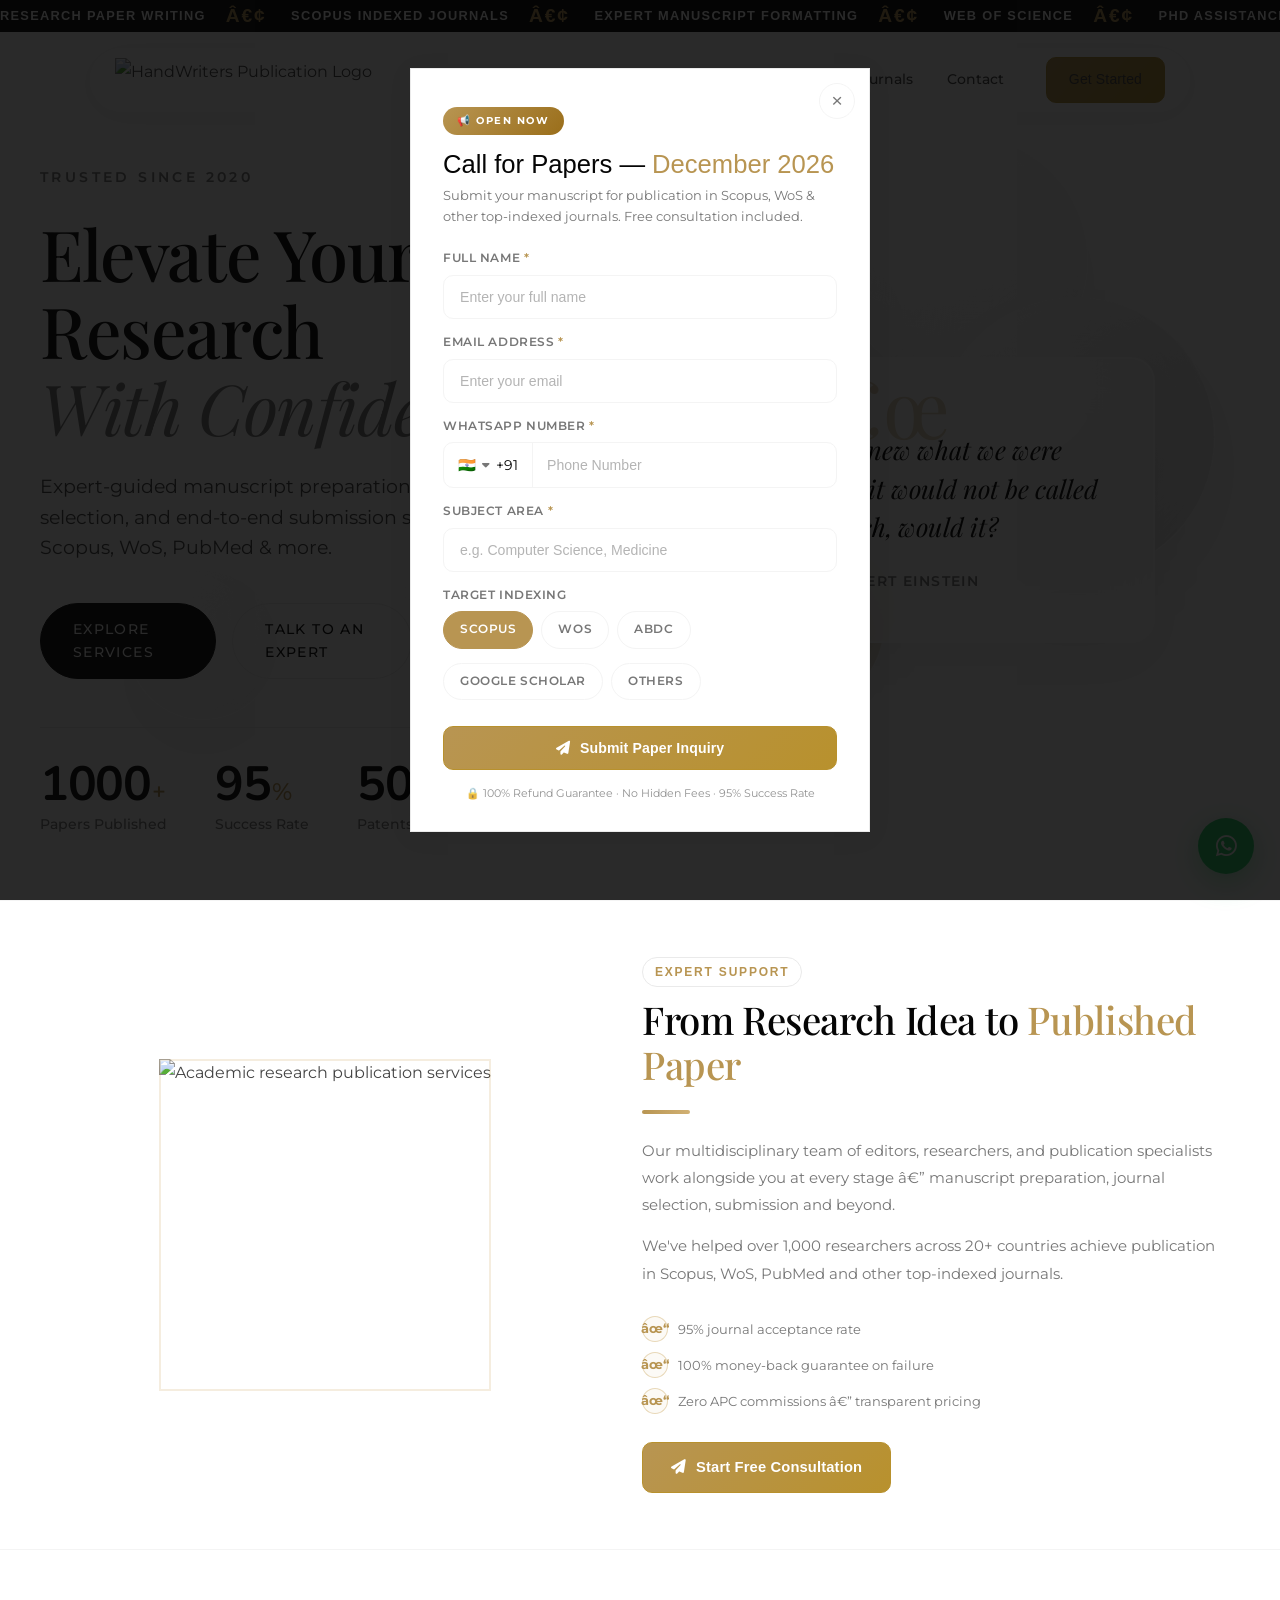
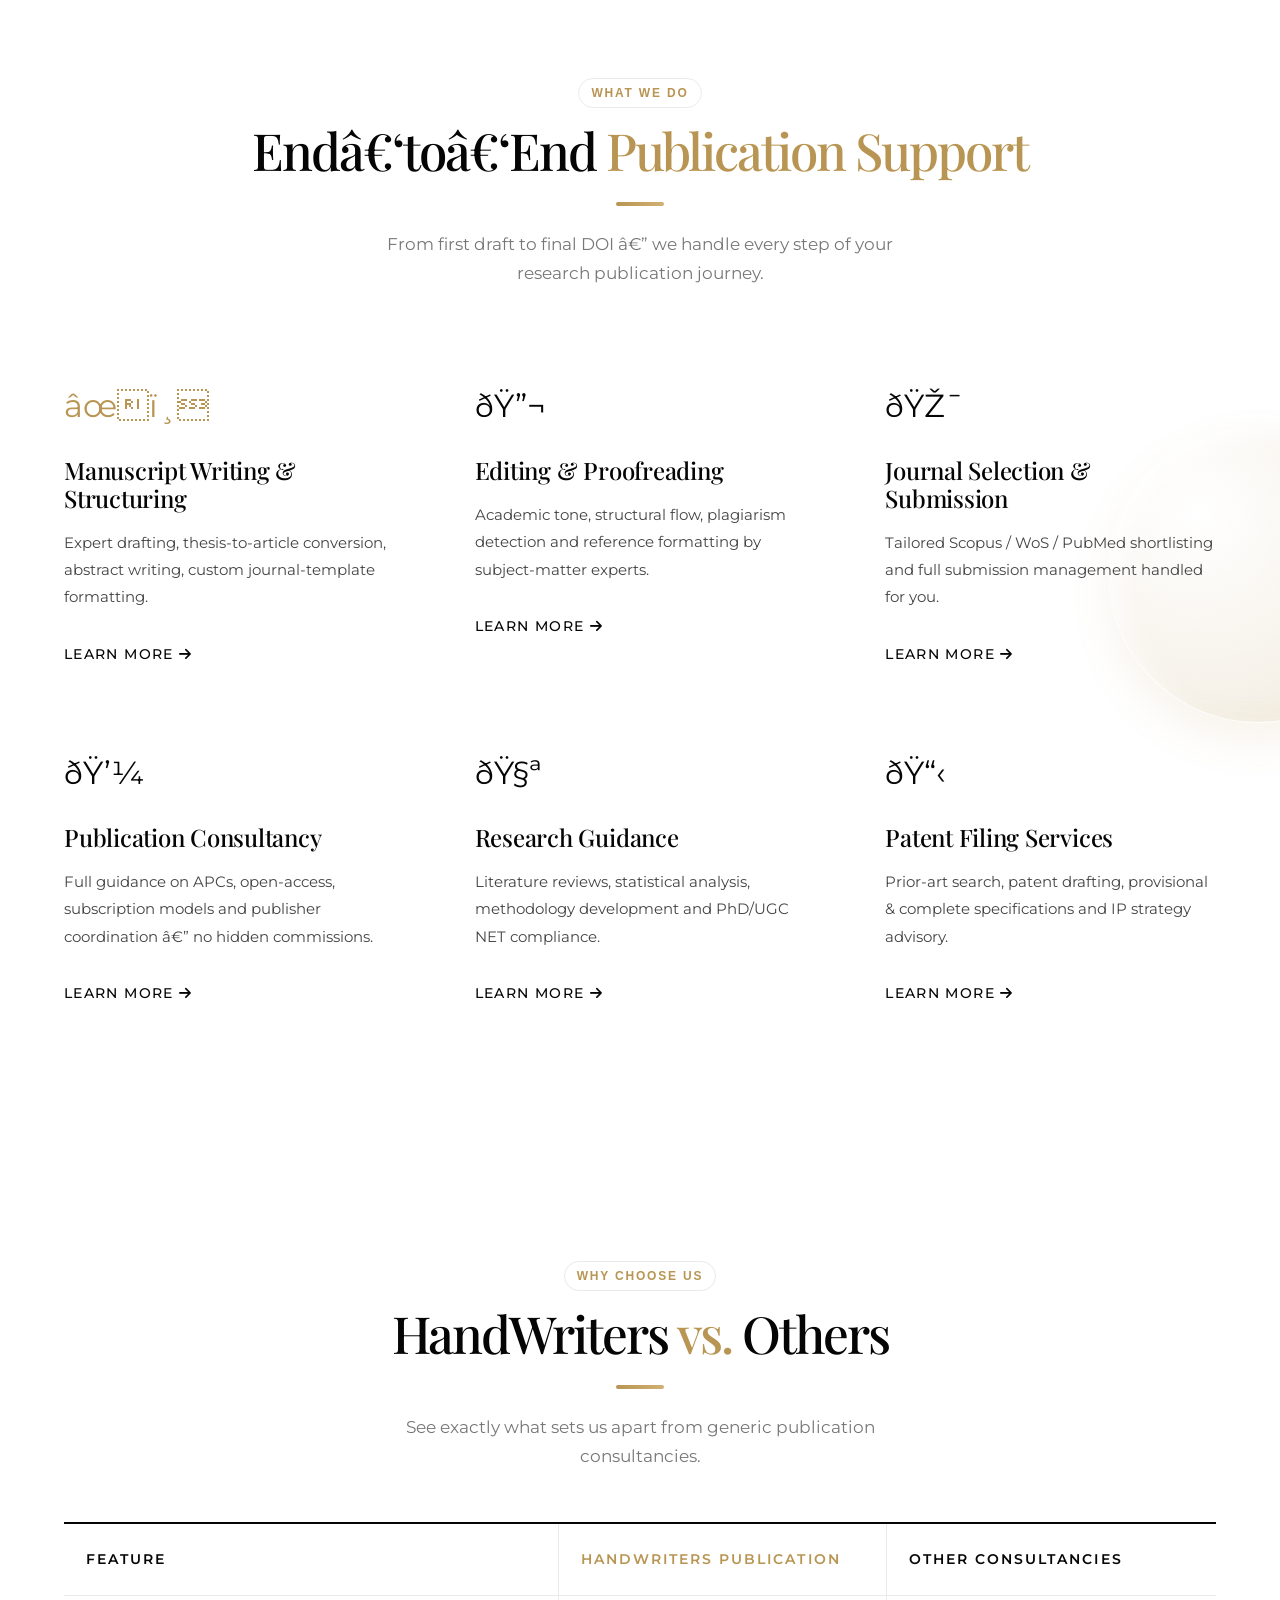
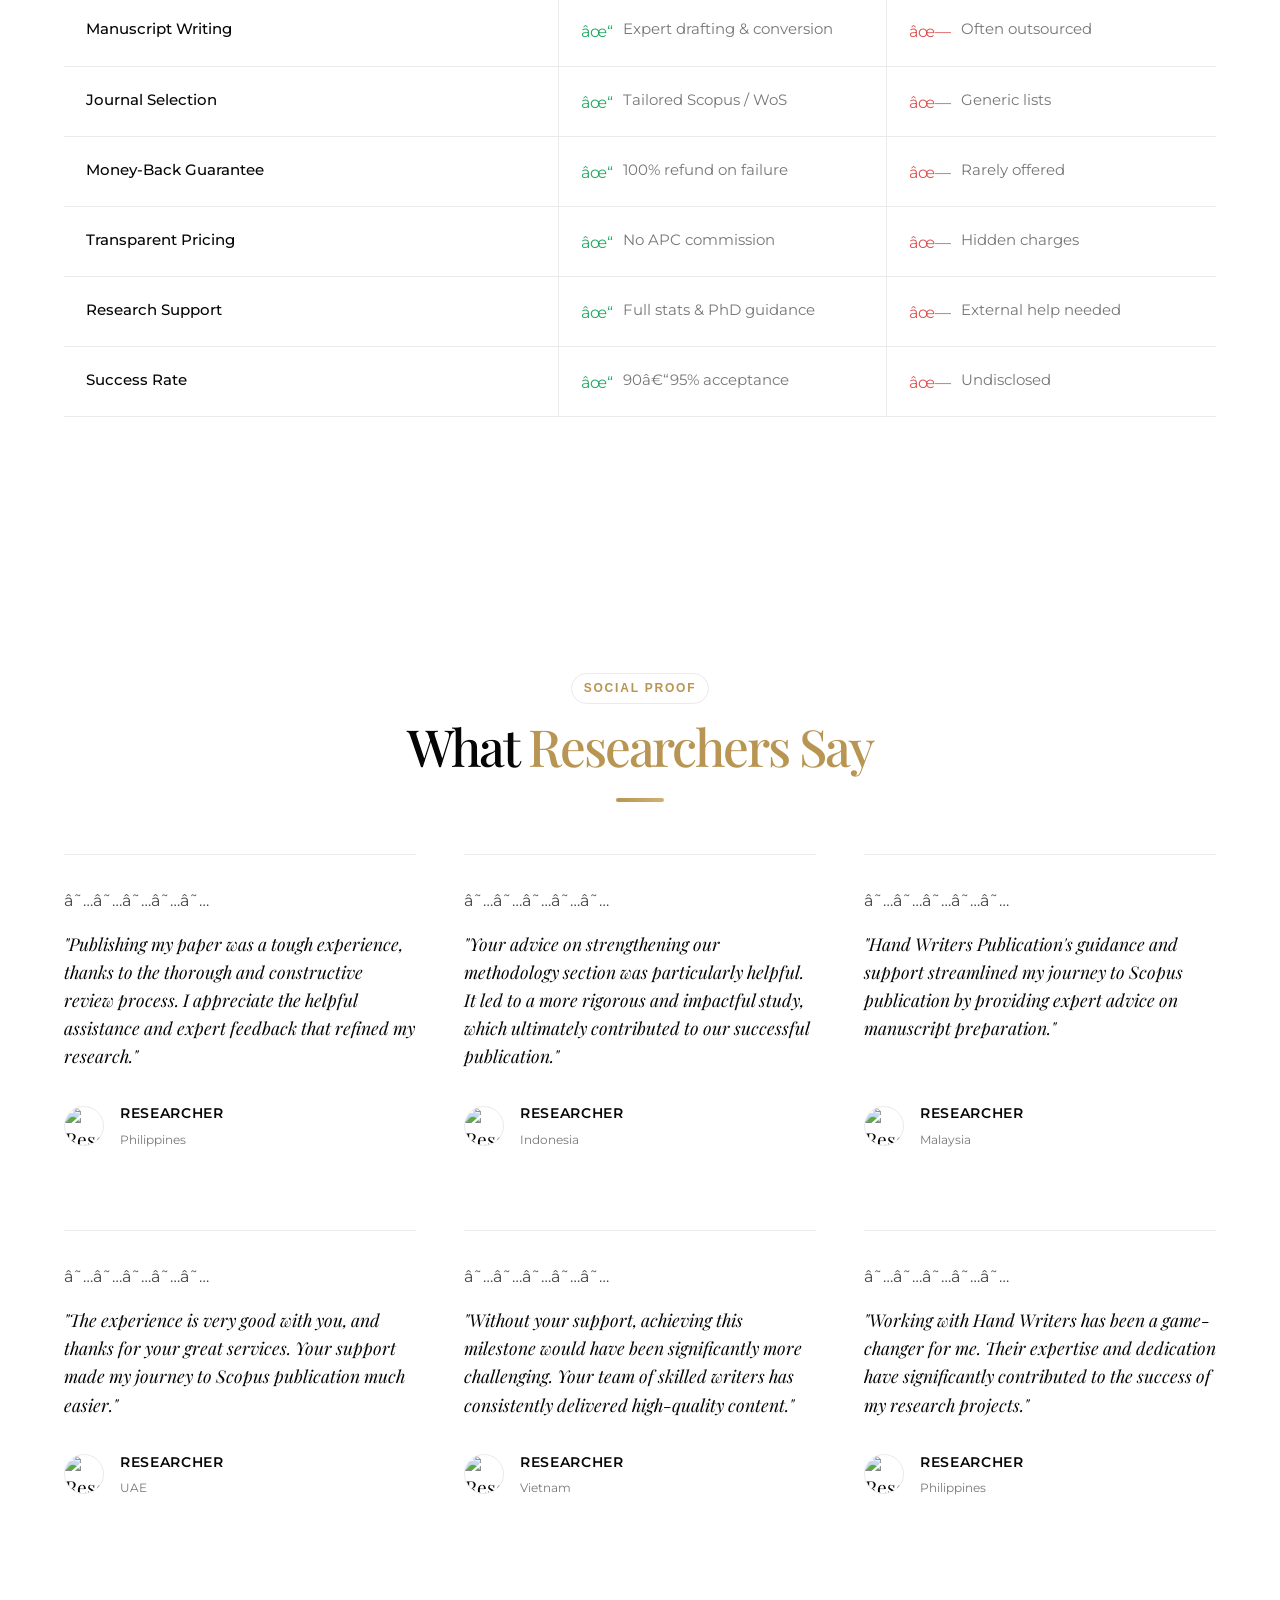
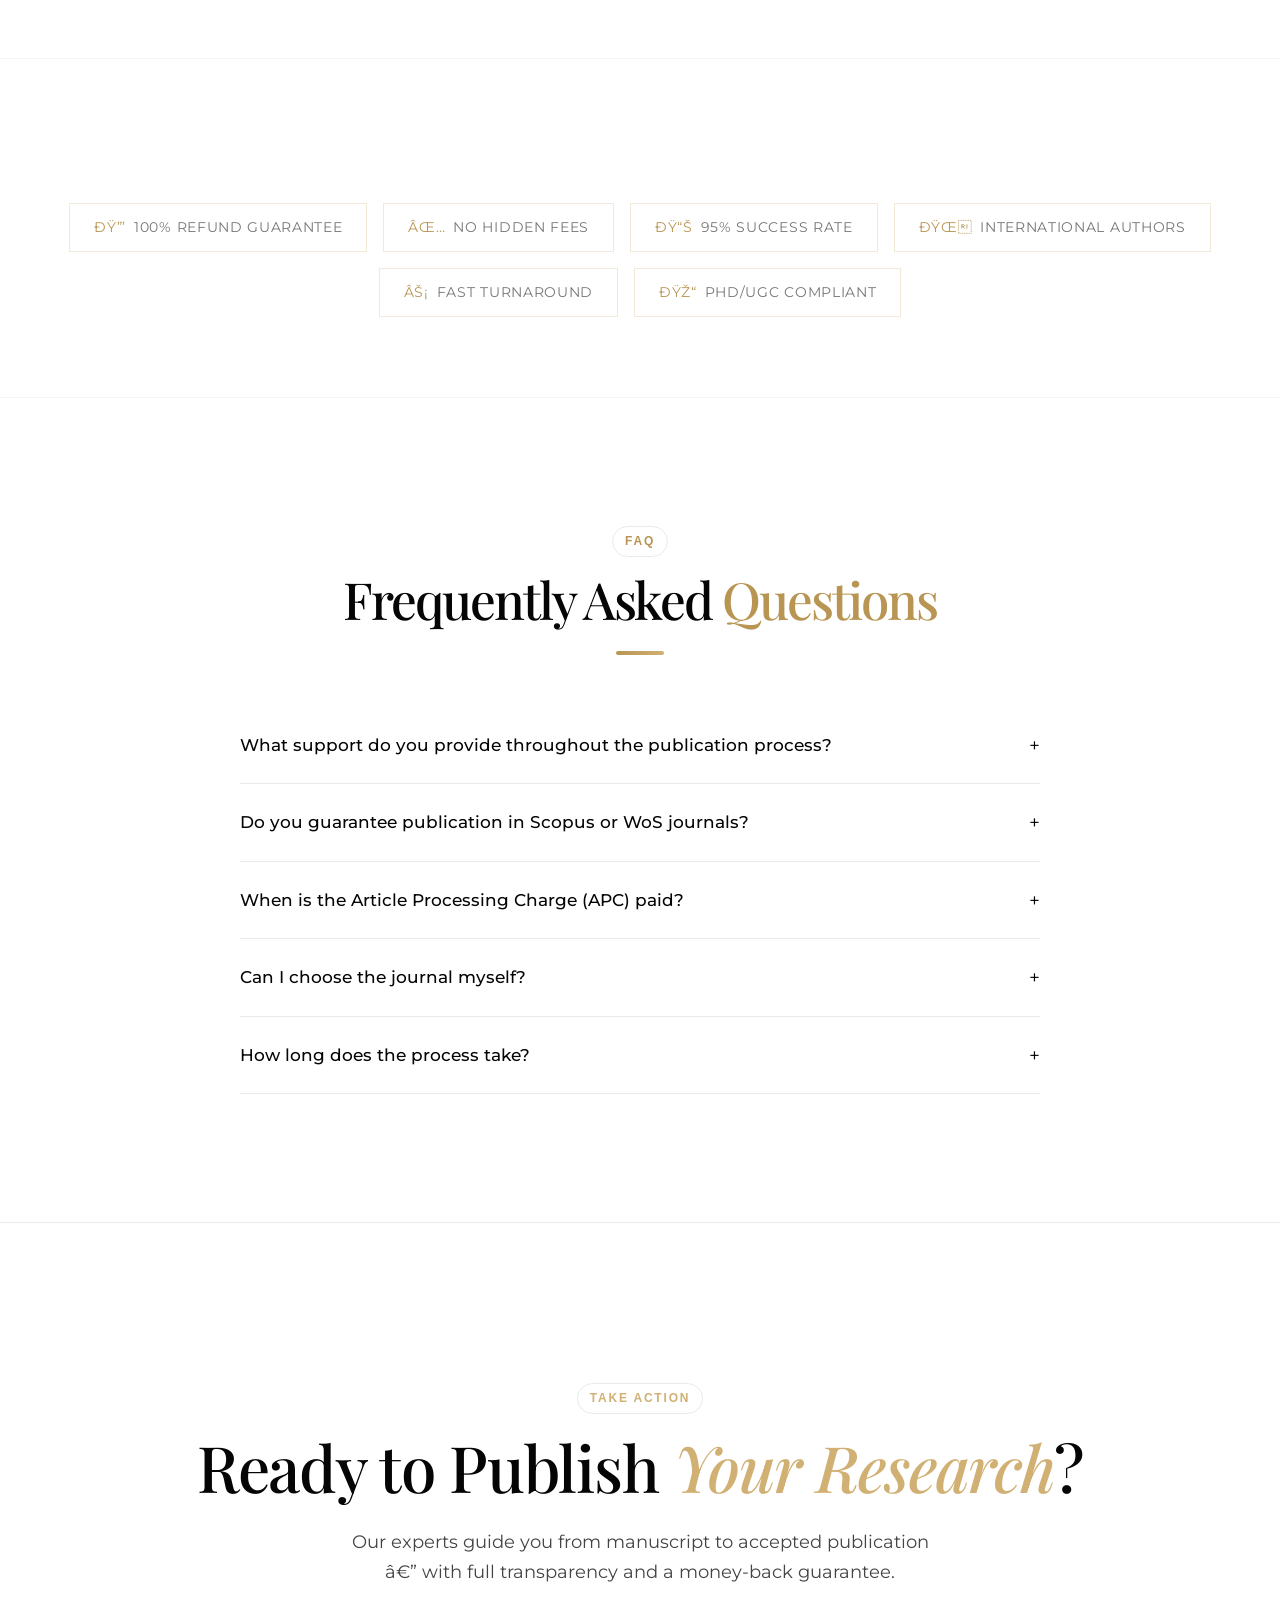
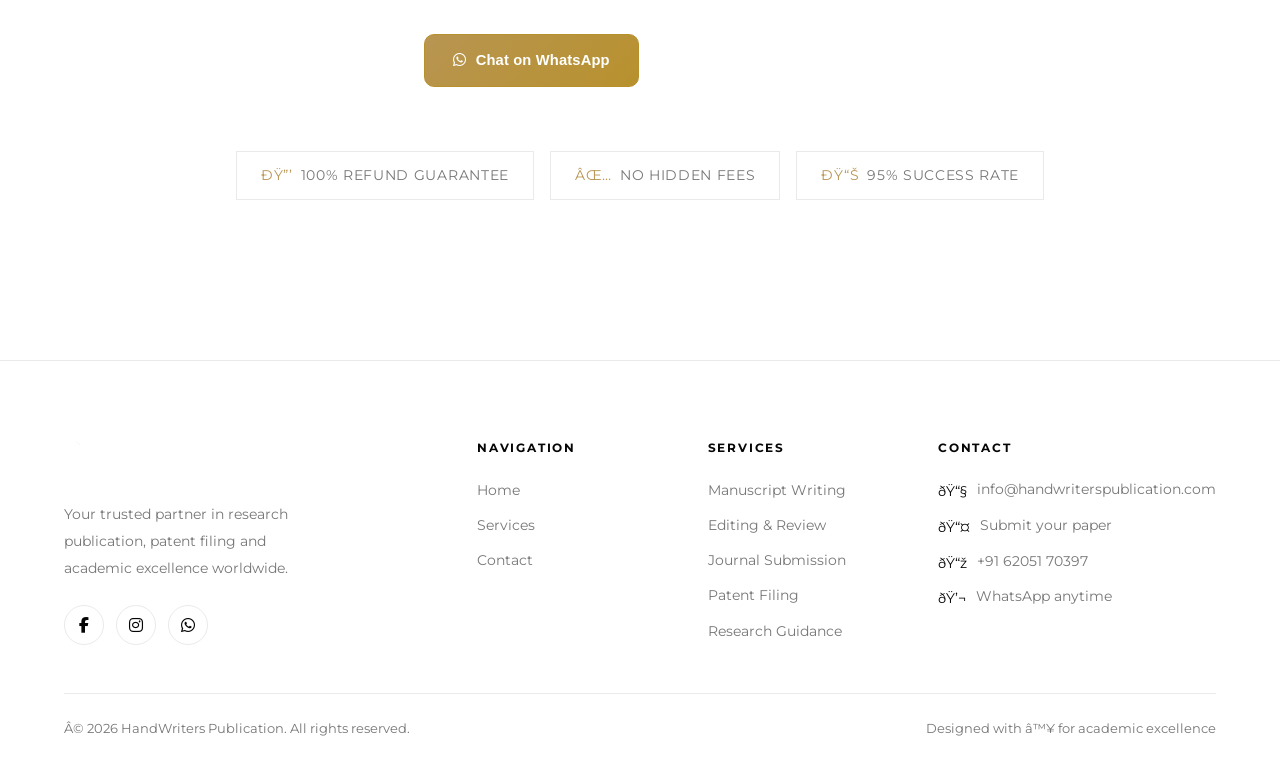
==== commit 3ac3b7b7: "Added meta access key" ====
--- a/index.html
+++ b/index.html
@@ -1,6 +1,24 @@
 <!DOCTYPE html>
 <html lang="en">
 <head>
+  <!-- Meta Pixel Code -->
+  <script>
+  !function(f,b,e,v,n,t,s)
+  {if(f.fbq)return;n=f.fbq=function(){n.callMethod?
+  n.callMethod.apply(n,arguments):n.queue.push(arguments)};
+  if(!f._fbq)f._fbq=n;n.push=n;n.loaded=!0;n.version='2.0';
+  n.queue=[];t=b.createElement(e);t.async=!0;
+  t.src=v;s=b.getElementsByTagName(e)[0];
+  s.parentNode.insertBefore(t,s)}(window, document,'script',
+  'https://connect.facebook.net/en_US/fbevents.js');
+  fbq('init', '1879307782782799');
+  fbq('track', 'PageView');
+  </script>
+  <noscript><img height="1" width="1" style="display:none"
+  src="https://www.facebook.com/tr?id=1879307782782799&ev=PageView&noscript=1"
+  /></noscript>
+  <!-- End Meta Pixel Code -->
+
   <!-- Google tag (gtag.js) -->
   <script async src="https://www.googletagmanager.com/gtag/js?id=G-VJTS8D324P"></script>
   <script>
